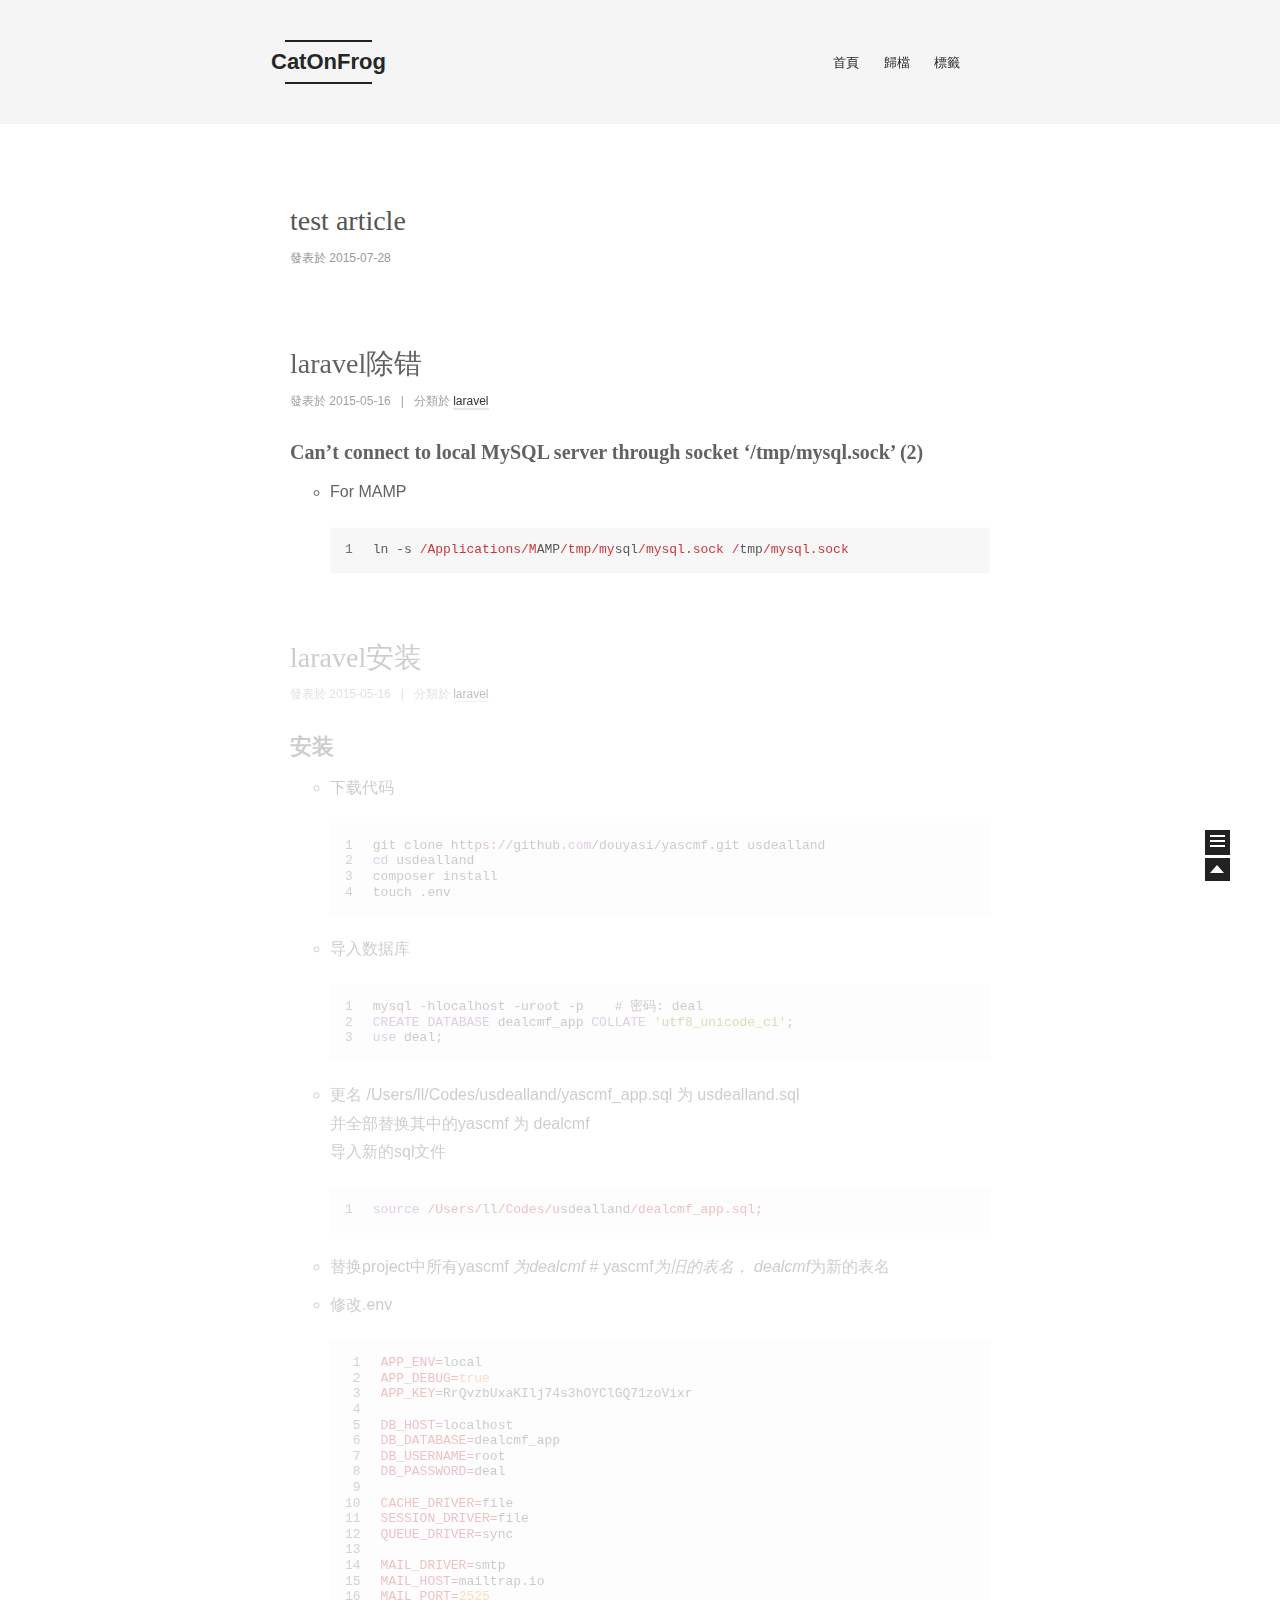
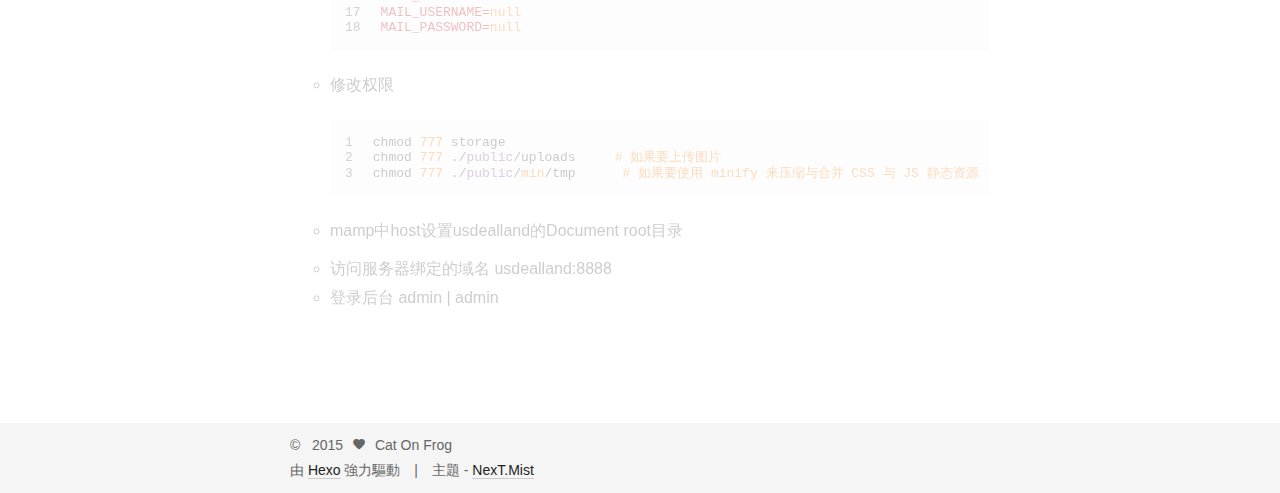
==== index.html @ 65cb1ef8 "Site updated: 2015-07-28 09:44:07" ====
<!doctype html>
<html class="theme-next use-motion theme-next-mist">
<head>
    

<meta charset="UTF-8"/>
<meta http-equiv="X-UA-Compatible" content="IE=edge,chrome=1" />
<meta name="viewport" content="width=device-width, initial-scale=1, maximum-scale=1"/>


<meta http-equiv="Cache-Control" content="no-transform" />
<meta http-equiv="Cache-Control" content="no-siteapp" />






  <link rel="stylesheet" type="text/css" href="/vendors/fancybox/source/jquery.fancybox.css?v=2.1.5"/>




<link rel="stylesheet" type="text/css" href="/css/main.css?v=0.4.4"/>




  <meta name="keywords" content="Hexo,next" />



  <link rel="alternate" href="/atom.xml" title="CatOnFrog" type="application/atom+xml" />



  <link rel="shorticon icon" type="image/x-icon" href="/favicon.ico?v=0.4.4" />


<meta name="description">
<meta property="og:type" content="website">
<meta property="og:title" content="CatOnFrog">
<meta property="og:url" content="http://yoursite.com/index.html">
<meta property="og:site_name" content="CatOnFrog">
<meta property="og:description">
<meta name="twitter:card" content="summary">
<meta name="twitter:title" content="CatOnFrog">
<meta name="twitter:description">


<script type="text/javascript" id="hexo.configuration">
  var CONFIG = {
    scheme: 'Mist',
    sidebar: 'post'
  };
</script>

    <title> CatOnFrog </title>
</head>
<body itemscope itemtype="http://schema.org/WebPage" lang="zh_hans">
<!--[if lte IE 8]>
  <div style=' clear: both; height: 59px; padding:0 0 0 15px; position: relative;margin:0 auto;'>
    <a href="http://windows.microsoft.com/en-US/internet-explorer/products/ie/home?ocid=ie6_countdown_bannercode">
      <img src="http://7u2nvr.com1.z0.glb.clouddn.com/picouterie.jpg" border="0" height="42" width="820"
           alt="You are using an outdated browser. For a faster, safer browsing experience, upgrade for free today or use other browser ,like chrome firefox safari."
           style='margin-left:auto;margin-right:auto;display: block;'/>
    </a>
  </div>
<![endif]-->




<div class="container one-column 
   page-home 
">
    <div class="headband"></div>
    <header id="header" class="header" itemscope itemtype="http://schema.org/WPHeader">
        <div class="header-inner"><h1 class="site-meta">
  <span class="logo-line-before"><i></i></span>
  <a href="/" class="brand" rel="start">
      <span class="logo">
        <i class="icon-logo"></i>
      </span>
      <span class="site-title">CatOnFrog</span>
  </a>
  <span class="logo-line-after"><i></i></span>
</h1>

<div class="site-nav-toggle">
  <button>
    <span class="btn-bar"></span>
    <span class="btn-bar"></span>
    <span class="btn-bar"></span>
  </button>
</div>

<nav class="site-nav">
  

  
    <ul id="menu" class="menu ">
      
        
        <li class="menu-item menu-item-home">
          <a href="/" rel="section">
            <i class="menu-item-icon icon-home"></i> <br />
            首頁
          </a>
        </li>
      
        
        <li class="menu-item menu-item-archives">
          <a href="/archives" rel="section">
            <i class="menu-item-icon icon-archives"></i> <br />
            歸檔
          </a>
        </li>
      
        
        <li class="menu-item menu-item-tags">
          <a href="/tags" rel="section">
            <i class="menu-item-icon icon-tags"></i> <br />
            標籤
          </a>
        </li>
      
    </ul>
  

  
</nav>


        </div>
    </header>

    <main id="main" class="main">
        <div class="main-inner">
            <div id="content" class="content">
                
  <section id="posts" class="posts-expand">
    
      

  <article class="post post-type-normal " itemscope itemtype="http://schema.org/Article">
    <header class="post-header">

      
      
        <h1 class="post-title" itemprop="name headline">
          
          
            
              <a class="post-title-link" href="/2015/07/28/test-article/" itemprop="url">
                test article
              </a>
            
          
        </h1>
      

      <div class="post-meta">
        <span class="post-time">
          發表於
          <time itemprop="dateCreated" datetime="2015-07-28T08:54:00-04:00" content="2015-07-28">
            2015-07-28
          </time>
        </span>

        

        
          
        
      </div>
    </header>

    <div class="post-body">

      
      

      
        
          <span itemprop="articleBody"></span>
        
      
    </div>

    <footer class="post-footer">
      

      

      
      
        <div class="post-eof"></div>
      
    </footer>
  </article>


    
      

  <article class="post post-type-normal " itemscope itemtype="http://schema.org/Article">
    <header class="post-header">

      
      
        <h1 class="post-title" itemprop="name headline">
          
          
            
              <a class="post-title-link" href="/2015/05/16/Projects/USDealLand/调试/" itemprop="url">
                laravel除错
              </a>
            
          
        </h1>
      

      <div class="post-meta">
        <span class="post-time">
          發表於
          <time itemprop="dateCreated" datetime="2015-05-16T01:26:17-04:00" content="2015-05-16">
            2015-05-16
          </time>
        </span>

        
          <span class="post-category" >
            &nbsp; | &nbsp; 分類於
            
              <span itemprop="about" itemscope itemtype="https://schema.org/Thing"><a href="/categories/laravel/" itemprop="url" rel="index"><span itemprop="name">laravel</span></a></span>

              
              

            
          </span>
        

        
          
        
      </div>
    </header>

    <div class="post-body">

      
      

      
        
          <span itemprop="articleBody"><h3 id="Can’t_connect_to_local_MySQL_server_through_socket_‘/tmp/mysql-sock’_(2)">Can’t connect to local MySQL server through socket ‘/tmp/mysql.sock’ (2)</h3><ul>
<li>For MAMP<figure class="highlight gradle"><table><tr><td class="gutter"><pre><span class="line">1</span><br></pre></td><td class="code"><pre><span class="line">ln -s <span class="regexp">/Applications/M</span>AMP<span class="regexp">/tmp/my</span>sql<span class="regexp">/mysql.sock /</span>tmp<span class="regexp">/mysql.sock</span></span><br></pre></td></tr></table></figure>
</li>
</ul>
</span>
        
      
    </div>

    <footer class="post-footer">
      

      

      
      
        <div class="post-eof"></div>
      
    </footer>
  </article>


    
      

  <article class="post post-type-normal " itemscope itemtype="http://schema.org/Article">
    <header class="post-header">

      
      
        <h1 class="post-title" itemprop="name headline">
          
          
            
              <a class="post-title-link" href="/2015/05/16/Projects/USDealLand/安装/" itemprop="url">
                laravel安装
              </a>
            
          
        </h1>
      

      <div class="post-meta">
        <span class="post-time">
          發表於
          <time itemprop="dateCreated" datetime="2015-05-16T01:19:09-04:00" content="2015-05-16">
            2015-05-16
          </time>
        </span>

        
          <span class="post-category" >
            &nbsp; | &nbsp; 分類於
            
              <span itemprop="about" itemscope itemtype="https://schema.org/Thing"><a href="/categories/laravel/" itemprop="url" rel="index"><span itemprop="name">laravel</span></a></span>

              
              

            
          </span>
        

        
          
        
      </div>
    </header>

    <div class="post-body">

      
      

      
        
          <span itemprop="articleBody"><h2 id="安装">安装</h2><ul>
<li><p>下载代码</p>
<figure class="highlight vim"><table><tr><td class="gutter"><pre><span class="line">1</span><br><span class="line">2</span><br><span class="line">3</span><br><span class="line">4</span><br></pre></td><td class="code"><pre><span class="line">git clone http<span class="variable">s:</span>//github.<span class="keyword">com</span>/douyasi/yascmf.git usdealland</span><br><span class="line"><span class="keyword">cd</span> usdealland</span><br><span class="line">composer install</span><br><span class="line">touch .env</span><br></pre></td></tr></table></figure>
</li>
<li><p>导入数据库</p>
<figure class="highlight sql"><table><tr><td class="gutter"><pre><span class="line">1</span><br><span class="line">2</span><br><span class="line">3</span><br></pre></td><td class="code"><pre><span class="line">mysql -hlocalhost -uroot -p    # 密码: deal</span><br><span class="line"><span class="operator"><span class="keyword">CREATE</span> <span class="keyword">DATABASE</span> dealcmf_app <span class="keyword">COLLATE</span> <span class="string">'utf8_unicode_ci'</span>;</span>  </span><br><span class="line"><span class="operator"><span class="keyword">use</span> deal;</span></span><br></pre></td></tr></table></figure>
</li>
<li><p>更名 /Users/ll/Codes/usdealland/yascmf_app.sql 为 usdealland.sql<br>并全部替换其中的yascmf 为 dealcmf<br>导入新的sql文件</p>
<figure class="highlight gradle"><table><tr><td class="gutter"><pre><span class="line">1</span><br></pre></td><td class="code"><pre><span class="line"><span class="keyword">source</span> <span class="regexp">/Users/</span>ll<span class="regexp">/Codes/u</span>sdealland<span class="regexp">/dealcmf_app.sql;</span></span><br></pre></td></tr></table></figure>
</li>
<li><p>替换project中所有yascmf<em> 为dealcmf</em>   # yascmf<em>为旧的表名， dealcmf</em>为新的表名</p>
</li>
<li><p>修改.env</p>
<figure class="highlight nix"><table><tr><td class="gutter"><pre><span class="line">1</span><br><span class="line">2</span><br><span class="line">3</span><br><span class="line">4</span><br><span class="line">5</span><br><span class="line">6</span><br><span class="line">7</span><br><span class="line">8</span><br><span class="line">9</span><br><span class="line">10</span><br><span class="line">11</span><br><span class="line">12</span><br><span class="line">13</span><br><span class="line">14</span><br><span class="line">15</span><br><span class="line">16</span><br><span class="line">17</span><br><span class="line">18</span><br></pre></td><td class="code"><pre><span class="line"><span class="variable">APP_ENV=</span>local</span><br><span class="line"><span class="variable">APP_DEBUG=</span><span class="constant">true</span></span><br><span class="line"><span class="variable">APP_KEY=</span>RrQvzbUxaKIlj74s3hOYClGQ71zoVixr</span><br><span class="line"></span><br><span class="line"><span class="variable">DB_HOST=</span>localhost</span><br><span class="line"><span class="variable">DB_DATABASE=</span>dealcmf_app</span><br><span class="line"><span class="variable">DB_USERNAME=</span>root</span><br><span class="line"><span class="variable">DB_PASSWORD=</span>deal</span><br><span class="line"></span><br><span class="line"><span class="variable">CACHE_DRIVER=</span>file</span><br><span class="line"><span class="variable">SESSION_DRIVER=</span>file</span><br><span class="line"><span class="variable">QUEUE_DRIVER=</span>sync</span><br><span class="line"></span><br><span class="line"><span class="variable">MAIL_DRIVER=</span>smtp</span><br><span class="line"><span class="variable">MAIL_HOST=</span>mailtrap.io</span><br><span class="line"><span class="variable">MAIL_PORT=</span><span class="number">2525</span></span><br><span class="line"><span class="variable">MAIL_USERNAME=</span><span class="constant">null</span></span><br><span class="line"><span class="variable">MAIL_PASSWORD=</span><span class="constant">null</span></span><br></pre></td></tr></table></figure>
</li>
<li><p>修改权限</p>
<figure class="highlight monkey"><table><tr><td class="gutter"><pre><span class="line">1</span><br><span class="line">2</span><br><span class="line">3</span><br></pre></td><td class="code"><pre><span class="line">chmod <span class="number">777</span> storage</span><br><span class="line">chmod <span class="number">777</span> ./<span class="keyword">public</span>/uploads<span class="preprocessor">     # 如果要上传图片</span></span><br><span class="line">chmod <span class="number">777</span> ./<span class="keyword">public</span>/<span class="built_in">min</span>/tmp<span class="preprocessor">      # 如果要使用 minify 来压缩与合并 CSS 与 JS 静态资源</span></span><br></pre></td></tr></table></figure>
</li>
<li><p>mamp中host设置usdealland的Document root目录</p>
</li>
<li>访问服务器绑定的域名   usdealland:8888</li>
<li>登录后台 admin | admin</li>
</ul>
</span>
        
      
    </div>

    <footer class="post-footer">
      

      

      
      
        <div class="post-eof"></div>
      
    </footer>
  </article>


    
  </section>

  

            </div>

            

            
        </div>

        
  
  <div class="sidebar-toggle">
    <div class="sidebar-toggle-line-wrap">
      <span class="sidebar-toggle-line sidebar-toggle-line-first"></span>
      <span class="sidebar-toggle-line sidebar-toggle-line-middle"></span>
      <span class="sidebar-toggle-line sidebar-toggle-line-last"></span>
    </div>
  </div>

  <aside id="sidebar" class="sidebar">
    <div class="sidebar-inner">

      

      <section class="site-overview">
        <div class="site-author motion-element" itemprop="author" itemscope itemtype="http://schema.org/Person">
          <img class="site-author-image" src="/images/default_avatar.jpg" alt="Cat On Frog" itemprop="image"/>
          <p class="site-author-name" itemprop="name">Cat On Frog</p>
        </div>
        <p class="site-description motion-element" itemprop="description"></p>
        <nav class="site-state motion-element">
          <div class="site-state-item site-state-posts">
            <a href="/archives">
              <span class="site-state-item-count">3</span>
              <span class="site-state-item-name">文章</span>
            </a>
          </div>

          <div class="site-state-item site-state-categories">
            
              <span class="site-state-item-count">1</span>
              <span class="site-state-item-name">分類</span>
              
          </div>

          <div class="site-state-item site-state-tags">
            <a href="/tags">
              <span class="site-state-item-count">1</span>
              <span class="site-state-item-name">標籤</span>
              </a>
          </div>

        </nav>

        
          <div class="feed-link motion-element">
            <a href="/atom.xml" rel="alternate">
              <i class="menu-item-icon icon-feed"></i>
              RSS
            </a>
          </div>
        

        <div class="links-of-author motion-element">
          
        </div>

        
        

        <div class="links-of-author motion-element">
          
        </div>

      </section>

      

    </div>
  </aside>


    </main>

    <footer id="footer" class="footer">
        <div class="footer-inner">
            <div class="copyright" >
  
  &copy; &nbsp; 
  <span itemprop="copyrightYear">2015</span>
  <span class="with-love">
    <i class="icon-heart"></i>
  </span>
  <span class="author" itemprop="copyrightHolder">Cat On Frog</span>
</div>

<div class="powered-by">
  由 <a class="theme-link" href="http://hexo.io">Hexo</a> 強力驅動
</div>

<div class="theme-info">
  主題 -
  <a class="theme-link" href="https://github.com/iissnan/hexo-theme-next">
    NexT.Mist
  </a>
</div>



        </div>
    </footer>

    <div class="back-to-top"></div>
</div>

<script type="text/javascript" src="/vendors/jquery/index.js?v=2.1.3"></script>

  
  
  
  
  

  



  
  <script type="text/javascript" src="/vendors/fancybox/source/jquery.fancybox.pack.js"></script>
  <script type="text/javascript" src="/js/fancy-box.js?v=0.4.4"></script>


  <script type="text/javascript" src="/js/helpers.js?v=0.4.4"></script>
  

  <script type="text/javascript" src="/vendors/velocity/velocity.min.js"></script>
  <script type="text/javascript" src="/vendors/velocity/velocity.ui.min.js"></script>

  <script type="text/javascript" src="/js/motion_global.js?v=0.4.4" id="motion.global"></script>



  <script type="text/javascript" src="/js/search-toggle.js"></script>



<script type="text/javascript">
    $(document).ready(function () {
        if (CONFIG.sidebar === 'always') {
            displaySidebar();
        }
    });
</script>




  
  

  







<!-- lazyload -->
<script type="text/javascript" src="/js/lazyload.js"></script>
<script type="text/javascript">
    jQuery(function () {
        jQuery("#posts img").lazyload({
            placeholder: "/images/loading.gif",
            effect: "fadeIn"
        });
    });
</script>
</body>
</html>
---- css/main.css ----
/* normalize.css v3.0.2 | MIT License | git.io/normalize */
html {
  font-family: sans-serif; /* 1 */
  -ms-text-size-adjust: 100%; /* 2 */
  -webkit-text-size-adjust: 100%; /* 2 */
}
body {
  margin: 0;
}
article,
aside,
details,
figcaption,
figure,
footer,
header,
hgroup,
main,
menu,
nav,
section,
summary {
  display: block;
}
audio,
canvas,
progress,
video {
  display: inline-block; /* 1 */
  vertical-align: baseline; /* 2 */
}
audio:not([controls]) {
  display: none;
  height: 0;
}
[hidden],
template {
  display: none;
}
a {
  background-color: transparent;
}
a:active,
a:hover {
  outline: 0;
}
abbr[title] {
  border-bottom: 1px dotted;
}
b,
strong {
  font-weight: bold;
}
dfn {
  font-style: italic;
}
h1 {
  font-size: 2em;
  margin: 0.67em 0;
}
mark {
  background: #ff0;
  color: #000;
}
small {
  font-size: 80%;
}
sub,
sup {
  font-size: 75%;
  line-height: 0;
  position: relative;
  vertical-align: baseline;
}
sup {
  top: -0.5em;
}
sub {
  bottom: -0.25em;
}
img {
  border: 0;
}
svg:not(:root) {
  overflow: hidden;
}
figure {
  margin: 1em 40px;
}
hr {
  -moz-box-sizing: content-box;
  box-sizing: content-box;
  height: 0;
}
pre {
  overflow: auto;
}
code,
kbd,
pre,
samp {
  font-family: monospace, monospace;
  font-size: 1em;
}
button,
input,
optgroup,
select,
textarea {
  color: inherit; /* 1 */
  font: inherit; /* 2 */
  margin: 0; /* 3 */
}
button {
  overflow: visible;
}
button,
select {
  text-transform: none;
}
button,
html input[type="button"],
input[type="reset"],
input[type="submit"] {
  -webkit-appearance: button; /* 2 */
  cursor: pointer; /* 3 */
}
button[disabled],
html input[disabled] {
  cursor: default;
}
button::-moz-focus-inner,
input::-moz-focus-inner {
  border: 0;
  padding: 0;
}
input {
  line-height: normal;
}
input[type="checkbox"],
input[type="radio"] {
  box-sizing: border-box; /* 1 */
  padding: 0; /* 2 */
}
input[type="number"]::-webkit-inner-spin-button,
input[type="number"]::-webkit-outer-spin-button {
  height: auto;
}
input[type="search"] {
  -webkit-appearance: textfield; /* 1 */
  -moz-box-sizing: content-box;
  -webkit-box-sizing: content-box; /* 2 */
  box-sizing: content-box;
}
input[type="search"]::-webkit-search-cancel-button,
input[type="search"]::-webkit-search-decoration {
  -webkit-appearance: none;
}
fieldset {
  border: 1px solid #c0c0c0;
  margin: 0 2px;
  padding: 0.35em 0.625em 0.75em;
}
legend {
  border: 0; /* 1 */
  padding: 0; /* 2 */
}
textarea {
  overflow: auto;
}
optgroup {
  font-weight: bold;
}
table {
  border-collapse: collapse;
  border-spacing: 0;
}
td,
th {
  padding: 0;
}
::selection {
  background: #262a30;
  color: #fff;
}
body {
  position: relative;
  font-family: Lato, "Microsoft Jhenghei", "Hiragino Sans GB", "Microsoft YaHei", sans-serif;
  font-size: 16px;
  line-height: 1.8;
  color: #555;
  background: #fff;
}
@media (min-width: 768px) and (max-width: 991px) {
  body {
    padding-right: 0 !important;
  }
}
@media (max-width: 767px) {
  body {
    padding-right: 0 !important;
  }
}
h1,
h2,
h3,
h4,
h5,
h6 {
  margin: 0;
  padding: 0;
  font-weight: bold;
  line-height: 1;
  font-family: Cambria, Georgia, "Microsoft Jhenghei", "Hiragino Sans GB", "Microsoft YaHei", "Times New Roman", serif;
}
h1 {
  font-size: 24px;
}
@media (max-width: 767px) {
  h1 {
    font-size: 20px;
  }
}
h2 {
  font-size: 22px;
}
@media (max-width: 767px) {
  h2 {
    font-size: 18px;
  }
}
h3 {
  font-size: 20px;
}
@media (max-width: 767px) {
  h3 {
    font-size: 16px;
  }
}
h4 {
  font-size: 18px;
}
@media (max-width: 767px) {
  h4 {
    font-size: 14px;
  }
}
h5 {
  font-size: 16px;
}
@media (max-width: 767px) {
  h5 {
    font-size: 12px;
  }
}
h6 {
  font-size: 14px;
}
@media (max-width: 767px) {
  h6 {
    font-size: 10px;
  }
}
p {
  margin: 20px 0;
}
a {
  color: #222;
  text-decoration: none;
  border-bottom: 1px solid #999;
}
a:hover {
  border-bottom-color: #222;
}
ul {
  list-style: none;
}
blockquote {
  margin: 0;
  padding: 0;
}
img {
  display: block;
  margin: auto 0;
  max-width: 100%;
  height: auto;
}
h2,
h3,
h4,
h5,
h6 {
  margin: 60px 0 15px;
}
ul {
  list-style: square;
}
a {
  word-wrap: break-word;
}
hr {
  margin: 40px 0;
  height: 3px;
  border: none;
  background-color: #ddd;
  background-image: repeating-linear-gradient(-45deg, #fff, #fff 4px, transparent 4px, transparent 8px);
}
blockquote {
  padding: 0 15px;
  color: #666;
  border-left: 4px solid #ddd;
}
blockquote cite::before {
  content: "-";
  padding: 0 5px;
}
dt {
  font-weight: 700;
}
dd {
  margin: 0;
  padding: 0;
}
.pullquote {
  width: 45%;
}
.pullquote.left {
  float: left;
  margin-left: 5px;
  margin-right: 10px;
}
.pullquote.right {
  float: right;
  margin-left: 10px;
  margin-right: 5px;
}
.highlight table,
.gist table {
  width: auto;
}
.highlight table td,
.gist table td {
  border: none;
}
.highlight a,
.gist a {
  color: #222 !important;
  text-decoration: none !important;
}
.video-container {
  position: relative;
  padding-top: 60%;
  height: 0;
  overflow: hidden;
}
.video-container iframe,
.video-container object,
.video-container embed {
  position: absolute;
  top: 0;
  left: 0;
  width: 100%;
  height: 100%;
}
table {
  width: 100%;
  border-collapse: collapse;
  border-spacing: 0;
}
caption,
th,
td {
  text-align: left;
  vertical-align: middle;
  font-weight: normal;
}
th {
  font-weight: 700;
  border-bottom: 3px solid #ddd;
  padding-bottom: 10px;
}
td {
  border-bottom: 1px solid #ddd;
  padding: 10px 0;
}
.text-left {
  text-align: left;
}
.text-center {
  text-align: center;
}
.text-right {
  text-align: right;
}
.text-justify {
  text-align: justify;
}
.text-nowrap {
  white-space: nowrap;
}
.text-lowercase {
  text-transform: lowercase;
}
.text-uppercase {
  text-transform: uppercase;
}
.text-capitalize {
  text-transform: capitalize;
}
.center-block {
  display: block;
  margin-left: auto;
  margin-right: auto;
}
.clearfix:before,
.clearfix:after {
  content: " ";
  display: table;
}
.clearfix:after {
  clear: both;
}
.full-image.full-image.full-image {
  border: none;
}
@media (min-width: 992px) {
  .full-image.full-image.full-image {
    max-width: none;
    width: 126%;
    margin: 0 -13%;
  }
}
.blockquote-center,
.page-home .post-type-quote blockquote,
.page-post-detail .post-type-quote blockquote {
  position: relative;
  margin: 40px 0;
  padding: 0;
  border-left: none;
  text-align: center;
}
.blockquote-center::before,
.page-home .post-type-quote blockquote::before,
.page-post-detail .post-type-quote blockquote::before,
.blockquote-center::after,
.page-home .post-type-quote blockquote::after,
.page-post-detail .post-type-quote blockquote::after {
  position: absolute;
  content: ' ';
  display: block;
  width: 100%;
  height: 24px;
  opacity: 0.2;
  background: url("[data-uri]") no-repeat;
  background-position: 0 -7px;
  background-size: 24px 24px;
}
.blockquote-center::before,
.page-home .post-type-quote blockquote::before,
.page-post-detail .post-type-quote blockquote::before {
  top: -20px;
  border-top: 1px solid #ccc;
}
.blockquote-center::after,
.page-home .post-type-quote blockquote::after,
.page-post-detail .post-type-quote blockquote::after {
  bottom: -20px;
  border-bottom: 1px solid #ccc;
  background-position: 100% 7px;
}
.blockquote-center p,
.page-home .post-type-quote blockquote p,
.page-post-detail .post-type-quote blockquote p,
.blockquote-center div,
.page-home .post-type-quote blockquote div,
.page-post-detail .post-type-quote blockquote div {
  text-align: center;
}
.use-motion .motion-element {
  opacity: 0;
}
@font-face {
  font-family: 'default';
  src: url("../fonts/icon-default/icomoon.eot?-9394c0");
  src: url("../fonts/icon-default/icomoon.eot?#iefix-9394c0") format('embedded-opentype'), url("../fonts/icon-default/icomoon.woff?-9394c0") format('woff'), url("../fonts/icon-default/icomoon.ttf?-9394c0") format('truetype'), url("../fonts/icon-default/icomoon.svg?-9394c0#default") format('svg');
  font-weight: normal;
  font-style: normal;
}
[class^="icon-"],
[class*=" icon-"] {
  font-family: 'default';
  speak: none;
  font-style: normal;
  font-weight: normal;
  font-variant: normal;
  text-transform: none;
  line-height: 1;
/* Better Font Rendering =========== */
  -webkit-font-smoothing: antialiased;
  -moz-osx-font-smoothing: grayscale;
}
.icon-logo {
  font-size: 24px;
  color: #fff;
}
.icon-home,
.icon-categories,
.icon-archives,
.icon-tags,
.icon-about,
.icon-feed {
  font-size: 24px;
  color: #000;
}
.icon-external-link {
  font-size: 14px;
}
.icon-heart {
  font-size: 14px;
}
.icon-logo:before {
  content: "\e61c";
}
.icon-home:before {
  content: "\e605";
}
.icon-categories:before {
  content: "\e625";
}
.icon-archives:before {
  content: "\e60b";
}
.icon-tags:before {
  content: "\e610";
}
.icon-about:before {
  content: "\e612";
}
.icon-feed:before {
  content: "\e62b";
}
.icon-external-link:before {
  content: "\e607";
}
.icon-heart:before {
  content: "\e601";
}
.icon-account-circle:before {
  content: "\e600";
}
.icon-favorite-outline:before {
  content: "\e602";
}
.icon-get-app:before {
  content: "\e603";
}
.icon-grade:before {
  content: "\e604";
}
.icon-invert-colors:before {
  content: "\e606";
}
.icon-room:before {
  content: "\e608";
}
.icon-schedule:before {
  content: "\e609";
}
.icon-search:before {
  content: "\e60a";
}
.icon-location-on:before {
  content: "\e60c";
}
.icon-brightness-high:before {
  content: "\e60d";
}
.icon-brightness-low:before {
  content: "\e60e";
}
.icon-brightness-medium:before {
  content: "\e60f";
}
.icon-format-quote:before {
  content: "\e611";
}
.icon-keyboard-arrow-down:before {
  content: "\e613";
}
.icon-keyboard-arrow-left:before {
  content: "\e614";
}
.icon-keyboard-arrow-right:before {
  content: "\e615";
}
.icon-keyboard-arrow-up:before {
  content: "\e616";
}
.icon-keyboard-capslock:before {
  content: "\e617";
}
.icon-audiotrack:before {
  content: "\e618";
}
.icon-brightness-1:before {
  content: "\e619";
}
.icon-brightness-2:before {
  content: "\e61a";
}
.icon-brightness-3:before {
  content: "\e61b";
}
.icon-brightness-4:before {
  content: "\e61c";
}
.icon-brightness-5:before {
  content: "\e61d";
}
.icon-brightness-6:before {
  content: "\e61e";
}
.icon-brightness-7:before {
  content: "\e61f";
}
.icon-filter-vintage:before {
  content: "\e620";
}
.icon-hdr-strong:before {
  content: "\e621";
}
.icon-nature-people:before {
  content: "\e622";
}
.icon-timelapse:before {
  content: "\e623";
}
.icon-timer-auto:before {
  content: "\e624";
}
.icon-layers:before {
  content: "\e625";
}
.icon-pin-drop:before {
  content: "\e626";
}
.icon-arrow-drop-down:before {
  content: "\e627";
}
.icon-arrow-drop-up:before {
  content: "\e628";
}
.icon-check:before {
  content: "\e629";
}
.icon-close:before {
  content: "\e62a";
}
.icon-whatshot:before {
  content: "\e62b";
}
.icon-radio-button-on:before {
  content: "\e62c";
}
.icon-star:before {
  content: "\e62d";
}
.post pre,
.post .highlight {
  background: #f7f7f7;
  margin: 20px 0;
  padding: 15px;
  overflow: auto;
  font-size: 13px;
  color: #4d4d4c;
  line-height: 1.2;
}
.post .highlight .gutter pre,
.post .gist .gist-file .gist-data .line-numbers {
  color: #666;
}
.post pre,
.post code {
  font-family: "PT Mono", Consolas, Monaco, Menlo, monospace;
}
.post code {
  background: #eee;
  text-shadow: 0 1px #fff;
  padding: 0 0.3em;
}
.post pre code {
  background: none;
  text-shadow: none;
  padding: 0;
}
.post .highlight pre {
  border: none;
  margin: 0;
  padding: 0;
}
.post .highlight table {
  margin: 0;
  width: auto;
}
.post .highlight td {
  border: none;
  padding: 0;
}
.post .highlight figcaption {
  font-size: 0.85em;
  color: #8e908c;
  line-height: 1em;
  margin-bottom: 1em;
}
.post .highlight figcaption:before,
.post .highlight figcaption:after {
  content: " ";
  display: table;
}
.post .highlight figcaption:after {
  clear: both;
}
.post .highlight figcaption a {
  float: right;
}
.post .highlight .gutter pre {
  text-align: right;
  padding-right: 20px;
}
.post .highlight .line {
  height: 20px;
}
.post .gist {
  margin: 20px 0;
  border-style: solid;
  border-color: #ccc;
  border-width: 1px 0;
  background: #f7f7f7;
  padding: 15px 40px 15px 15px;
}
.post .gist .gist-file {
  border: none;
  font-family: "PT Mono", Consolas, Monaco, Menlo, monospace;
  margin: 0;
}
.post .gist .gist-file .gist-data {
  background: none;
  border: none;
}
.post .gist .gist-file .gist-data .line-numbers {
  background: none;
  border: none;
  padding: 0 20px 0 0;
}
.post .gist .gist-file .gist-data .line-data {
  padding: 0 !important;
}
.post .gist .gist-file .highlight {
  margin: 0;
  padding: 0;
  border: none;
}
.post .gist .gist-file .gist-meta {
  background: #f7f7f7;
  color: #8e908c;
  font: 13px Lato, "Microsoft Jhenghei", "Hiragino Sans GB", "Microsoft YaHei", sans-serif;
  text-shadow: 0 0;
  padding: 0;
  margin-top: 1em;
  margin-left: 40px;
}
.post .gist .gist-file .gist-meta a {
  color: color-link;
  font-weight: normal;
}
.post .gist .gist-file .gist-meta a:hover {
  text-decoration: underline;
}
pre .comment {
  color: #8e908c;
}
pre .variable,
pre .attribute,
pre .tag,
pre .regexp,
pre .ruby .constant,
pre .xml .tag .title,
pre .xml .pi,
pre .xml .doctype,
pre .html .doctype,
pre .css .id,
pre .css .class,
pre .css .pseudo {
  color: #c82829;
}
pre .number,
pre .preprocessor,
pre .built_in,
pre .literal,
pre .params,
pre .constant {
  color: #f5871f;
}
pre .ruby .class .title,
pre .css .rules .attribute {
  color: #718c00;
}
pre .string,
pre .value,
pre .inheritance,
pre .header,
pre .ruby .symbol,
pre .xml .cdata {
  color: #718c00;
}
pre .title,
pre .css .hexcolor {
  color: #3e999f;
}
pre .function,
pre .python .decorator,
pre .python .title,
pre .ruby .function .title,
pre .ruby .title .keyword,
pre .perl .sub,
pre .javascript .title,
pre .coffeescript .title {
  color: #4271ae;
}
pre .keyword,
pre .javascript .function {
  color: #8959a8;
}
html,
body {
  height: 100%;
}
.container {
  position: relative;
  min-height: 100%;
}
.header-inner {
  margin: 0 auto;
  padding: 100px 0 70px;
  width: 960px;
}
.one-column .header-inner {
  width: 700px;
}
.main {
  padding-bottom: 150px;
}
.main-inner {
  margin: 0 auto;
  width: 960px;
}
.one-column .main-inner {
  width: 700px;
}
.main-inner .content {
  width: 700px;
}
.footer {
  position: absolute;
  left: 0;
  bottom: 0;
  width: 100%;
  min-height: 50px;
}
.footer-inner {
  margin: 20px auto;
  width: 960px;
}
.one-column .footer-inner {
  width: 700px;
}
.headband {
  height: 3px;
  background: #222;
}
.header {
  background: #fff;
}
.header-inner {
  position: relative;
}
.site-meta {
  margin: 0;
  text-align: left;
}
@media (max-width: 767px) {
  .site-meta {
    text-align: center;
  }
}
.brand {
  position: relative;
  display: inline-block;
  padding: 0 25px;
  color: #fff;
  background: #222;
  border-bottom: none;
  font-family: Lato, "Microsoft Jhenghei", "Hiragino Sans GB", "Microsoft YaHei", sans-serif;
}
.logo {
  display: inline-block;
  margin-right: 5px;
  line-height: 36px;
  vertical-align: top;
}
.site-title {
  display: inline-block;
  vertical-align: top;
  line-height: 36px;
  font-size: 20px;
  font-weight: normal;
}
.use-motion .brand {
  opacity: 0;
}
.use-motion .logo,
.use-motion .site-title {
  opacity: 0;
  position: relative;
  top: -10px;
}
.site-nav-toggle {
  display: none;
  position: absolute;
  top: 10px;
  left: 10px;
}
@media (max-width: 767px) {
  .site-nav-toggle {
    display: block;
  }
}
.site-nav-toggle button {
  margin-top: 2px;
  padding: 9px 10px;
  background: transparent;
  border: none;
}
@media (max-width: 767px) {
  .site-nav {
    display: none;
    margin: 0 -10px;
    padding: 0 10px;
    clear: both;
    border-top: 1px solid #ddd;
  }
}
@media (min-width: 768px) and (max-width: 991px) {
  .site-nav {
    display: block !important;
  }
}
@media (min-width: 992px) {
  .site-nav {
    display: block !important;
  }
}
.menu {
  margin-top: 20px;
  padding-left: 0;
  text-align: center;
}
.menu .menu-item {
  display: inline-block;
  margin-left: 20px;
}
@media screen and (max-width: 767px) {
  .menu .menu-item {
    margin-top: 10px;
  }
}
.menu .menu-item:first-child {
  margin-left: 0;
}
.menu .menu-item a {
  display: block;
  font-size: 13px;
  text-transform: capitalize;
  line-height: 1.5;
  border-bottom: 1px solid transparent;
  transition-property: border-color;
  transition-duration: 0.2s;
  transition-timing-function: ease-in-out;
  transition-delay: 0s;
}
.menu .menu-item a:hover {
  border-bottom-color: #222;
}
.translation {
  margin-top: -20px;
  font-size: 14px;
  color: #999;
}
.post:last-child .post-eof.post-eof.post-eof {
  display: none;
}
.sidebar-toggle {
  position: fixed;
  right: 50px;
  bottom: 45px;
  width: 15px;
  height: 15px;
  padding: 5px;
  background: #222;
  line-height: 0;
  z-index: 1050;
  cursor: pointer;
  -webkit-transform: translateZ(0);
}
@media (min-width: 768px) and (max-width: 991px) {
  .sidebar-toggle {
    display: none;
  }
}
@media (max-width: 767px) {
  .sidebar-toggle {
    display: none;
  }
}
.sidebar-toggle-line {
  position: relative;
  display: inline-block;
  vertical-align: top;
  height: 2px;
  width: 100%;
  background: #fff;
  margin-top: 3px;
}
.sidebar-toggle-line:first-child {
  margin-top: 0;
}
.sidebar {
  width: 0;
  position: fixed;
  right: 0;
  top: 0;
  bottom: 0;
  z-index: 1040;
  box-shadow: inset 0 2px 6px #000;
  background: #222;
  -webkit-transform: translateZ(0);
}
.sidebar a {
  color: #999;
  border-bottom-color: #555;
}
.sidebar a:hover {
  color: #eee;
}
@media (min-width: 768px) and (max-width: 991px) {
  .sidebar {
    display: none !important;
  }
}
@media (max-width: 767px) {
  .sidebar {
    display: none !important;
  }
}
.sidebar-inner {
  position: relative;
  padding: 20px 10px;
  color: #999;
  text-align: center;
}
.site-author-image {
  display: block;
  margin: 0 auto;
  max-width: 96px;
  height: auto;
  border: 2px solid #333;
  padding: 2px;
}
.site-author-name {
  margin: 5px 0 0;
  color: #f5f5f5;
}
.site-description {
  margin-top: 5px;
  font-size: 14px;
  color: #555;
}
.site-state {
  overflow: hidden;
  line-height: 1.4;
}
.site-state-item {
  display: inline-block;
  padding: 0 15px;
  border-left: 1px solid #333;
}
.site-state-item:first-child {
  border-left: none;
}
.site-state-item a {
  border-bottom: none;
}
.site-state-item-count {
  display: block;
  text-align: center;
  font-size: 18px;
}
.site-state-item-name {
  font-size: 13px;
}
.feed-link {
  margin-top: 20px;
}
.feed-link a {
  display: inline-block;
  padding: 0 15px;
  color: #fc6423;
  border: 1px solid #fc6423;
  border-radius: 4px;
}
.feed-link a i {
  color: #fc6423;
  font-size: 14px;
}
.feed-link a:hover {
  color: #fff;
  background: #fc6423;
}
.feed-link a:hover i {
  color: #fff;
}
.links-of-author {
  margin-top: 20px;
}
.links-of-author a {
  display: inline-block;
  vertical-align: middle;
  margin-right: 10px;
  margin-bottom: 10px;
  border-bottom-color: #555;
  font-size: 13px;
}
.links-of-author a:before {
  display: inline-block;
  vertical-align: middle;
  margin-right: 3px;
  content: " ";
  width: 4px;
  height: 4px;
  border-radius: 50%;
  background: #fb49a8;
}
.sidebar-nav {
  margin: 0;
  padding-left: 0;
}
.sidebar-nav li {
  display: inline-block;
  cursor: pointer;
  border-bottom: 1px solid transparent;
  font-size: 15px;
}
.sidebar-nav li:hover {
  color: #f5f5f5;
}
.page-post-detail .sidebar-nav-toc {
  padding: 0 5px;
}
.page-post-detail .sidebar-nav-overview {
  margin-left: 10px;
}
.sidebar-nav .sidebar-nav-active {
  color: #87daff;
  border-bottom-color: #87daff;
}
.sidebar-nav .sidebar-nav-active:hover {
  color: #87daff;
}
.post-toc {
  overflow: hidden;
  position: relative;
}
.post-toc-empty {
  font-size: 14px;
  color: #666;
}
.post-toc ol {
  overflow: auto;
  margin: 0;
  padding: 0 10px 10px;
  text-align: left;
  list-style: none;
  font-size: 14px;
}
.post-toc ol a {
  color: #999;
}
.post-toc ol a:hover {
  color: #ccc;
}
.post-toc .nav .nav-child {
  display: none;
}
.post-toc .nav .active .nav-child {
  display: block;
}
.post-toc .nav .active > a {
  color: #ccc;
}
.post-toc .nav .active-current > a {
  color: #87daff;
}
.post-toc .nav .active-current > a:hover {
  color: #87daff;
}
.post-toc-indicator {
  height: 20px;
  opacity: 0.4;
  background: no-repeat 10px 50%;
  background-size: 10px 12px;
}
.post-toc-indicator-top {
  opacity: 0;
  margin-top: 10px;
  background-image: url("[data-uri]");
}
.post-toc-indicator-bottom {
  position: absolute;
  width: 100%;
  background-image: url("[data-uri]");
}
.footer {
  font-size: 14px;
  color: #999;
}
.footer img {
  border: none;
}
.footer-inner {
  text-align: center;
}
.with-love {
  display: inline-block;
  margin: 0 5px;
}
.powered-by,
.theme-info {
  display: inline-block;
}
.powered-by {
  margin-right: 10px;
}
.powered-by::after {
  content: "|";
  padding-left: 10px;
}
.cc-license {
  margin-top: 10px;
  text-align: center;
}
.cc-license .cc-opacity {
  opacity: 0.7;
  border-bottom: none;
}
.cc-license .cc-opacity:hover {
  opacity: 0.9;
}
.cc-license img {
  display: inline-block;
}
@media (max-width: 767px) {
  body {
    font-size: 14px;
  }
  .header-inner,
  .one-column .header-inner,
  .main-inner,
  .one-column .main-inner,
  .main-inner .content,
  .footer-inner,
  .one-column .footer-inner {
    width: auto;
  }
  .main-inner {
    margin: 20px auto 0;
  }
  .footer-inner {
    padding: 0 10px;
  }
}
.btn {
  display: inline-block;
  padding: 0 20px;
  font-size: 15px;
  color: #fff;
  background: #222;
  border: 2px solid #222;
  text-decoration: none;
  transition-property: background-color;
  transition-duration: 0.2s;
  transition-timing-function: ease-in-out;
  transition-delay: 0s;
}
.btn:hover {
  border-color: #222;
  color: #222;
  background: #fff;
}
.btn-bar {
  display: block;
  width: 22px;
  height: 2px;
  background: #555;
  border-radius: 1px;
}
.btn-bar+.btn-bar {
  margin-top: 4px;
}
.posts-expand {
  padding-top: 40px;
}
@media (max-width: 767px) {
  .posts-expand {
    margin: 0 20px;
  }
  .post-body pre,
  .post-body .highlight {
    margin: 0 -20px;
    padding: 10px 20px;
  }
  .post-body pre .gutter pre,
  .post-body .highlight .gutter pre {
    padding-right: 10px;
  }
}
.posts-expand .post-title {
  font-size: 26px;
  text-align: center;
}
@media (max-width: 767px) {
  .posts-expand .post-title {
    font-size: 22px;
  }
}
.posts-expand .post-title-link {
  display: inline-block;
  position: relative;
  color: #555;
  border-bottom: none;
  line-height: 1.2;
  vertical-align: top;
}
.posts-expand .post-title-link::before {
  content: "";
  position: absolute;
  width: 100%;
  height: 2px;
  bottom: 0;
  left: 0;
  background-color: #000;
  visibility: hidden;
  transform: scaleX(0);
  transition-duration: 0.2s;
  transition-timing-function: ease-in-out;
  transition-delay: 0s;
}
.posts-expand .post-title-link:hover::before {
  visibility: visible;
  transform: scaleX(1);
}
.posts-expand .post-meta {
  margin: 3px 0 60px 0;
  color: #999;
  font-size: 12px;
  text-align: center;
}
.posts-expand .post-meta .post-category-list {
  display: inline-block;
  margin: 0;
  padding: 3px;
}
.posts-expand .post-meta .post-category-list-link {
  color: #999;
}
.posts-expand .post-body {
  text-align: justify;
}
.posts-expand .post-body h2,
.posts-expand .post-body h3,
.posts-expand .post-body h4,
.posts-expand .post-body h5,
.posts-expand .post-body h6 {
  padding-top: 10px;
}
.posts-expand .post-body img {
  box-sizing: border-box;
  margin: auto;
  padding: 3px;
  border: 1px solid #ddd;
}
.posts-expand .post-tags {
  margin-top: 40px;
  text-align: center;
}
.posts-expand .post-tags a {
  display: inline-block;
  margin-right: 10px;
  font-size: 13px;
}
.post-nav {
  overflow: hidden;
  margin-top: 60px;
  padding: 10px;
  white-space: nowrap;
  border-top: 1px solid #eee;
}
.post-nav-item {
  display: inline-block;
  width: 50%;
  white-space: normal;
}
.post-nav-item a {
  position: relative;
  display: inline-block;
  line-height: 25px;
  font-size: 14px;
  color: #555;
  border-bottom: none;
}
.post-nav-item a:hover {
  color: #222;
  font-weight: bold;
  border-bottom: none;
}
.post-nav-item a:active {
  top: 2px;
}
.post-nav-item a:before,
.post-nav-item a:after {
  display: inline-block;
  width: 16px;
  height: 25px;
  vertical-align: top;
  opacity: 0.4;
  background-size: 16px;
}
.post-nav-prev a:before {
  content: ' ';
  background: url("[data-uri]") no-repeat 0 50%;
  background-size: 8px;
}
.post-nav-prev a:hover:before {
  opacity: 1;
}
.post-nav-next {
  text-align: right;
}
.post-nav-next a:after {
  content: ' ';
  background: url("[data-uri]") no-repeat 100% 50%;
  background-size: 8px;
}
.post-nav-next a:hover:after {
  opacity: 1;
}
.posts-expand .post-eof {
  display: block;
  margin: 160px auto 120px;
  width: 8%;
  height: 1px;
  background: #ccc;
  text-align: center;
}
.post-more-link {
  margin-top: 50px;
}
@media (max-width: 767px) {
  .posts-collapse {
    margin: 0 20px;
  }
  .posts-collapse .post-title,
  .posts-collapse .post-meta {
    display: block;
    width: auto;
    text-align: left;
  }
}
.posts-collapse {
  margin-left: 0;
}
@media (max-width: 767px) {
  .posts-collapse {
    margin: 0 20px;
  }
}
.posts-collapse .collection-title {
  position: relative;
  margin: 60px 0;
}
.posts-collapse .collection-title h2 {
  margin-left: 20px;
}
.posts-collapse .collection-title small {
  color: #bbb;
}
.posts-collapse .collection-title::before {
  content: " ";
  position: absolute;
  left: 0;
  top: 50%;
  margin-left: -4px;
  margin-top: -4px;
  width: 8px;
  height: 8px;
  background: #bbb;
  border-radius: 50%;
}
.posts-collapse .post {
  margin: 30px 0;
}
.posts-collapse .post-header {
  position: relative;
  transition-duration: 0.2s;
  transition-timing-function: ease-in-out;
  transition-delay: 0s;
  transition-property: border;
  border-bottom: 1px dashed #ccc;
}
.posts-collapse .post-header::before {
  content: " ";
  position: absolute;
  left: 0;
  top: 12px;
  width: 6px;
  height: 6px;
  margin-left: -4px;
  background: #bbb;
  border-radius: 50%;
  border: 1px solid #fff;
  transition-duration: 0.2s;
  transition-timing-function: ease-in-out;
  transition-delay: 0s;
  transition-property: background;
}
.posts-collapse .post-header:hover {
  border-bottom-color: #666;
}
.posts-collapse .post-header:hover::before {
  background: #222;
}
.posts-collapse .post-meta {
  position: absolute;
  font-size: 12px;
  left: 20px;
  top: 5px;
}
.posts-collapse .post-comments-count {
  display: none;
}
.posts-collapse .post-title {
  margin-left: 60px;
  font-size: 16px;
  font-weight: normal;
  font-family: Lato, "Microsoft Jhenghei", "Hiragino Sans GB", "Microsoft YaHei", sans-serif;
  line-height: inherit;
}
.posts-collapse .post-title::after {
  margin-left: 3px;
  opacity: 0.6;
}
.posts-collapse .post-title a {
  color: #666;
  border-bottom: none;
}
.page-home .post-type-quote .post-header,
.page-post-detail .post-type-quote .post-header,
.page-home .post-type-quote .post-tags,
.page-post-detail .post-type-quote .post-tags {
  display: none;
}
.pagination {
  margin: 120px 0 40px;
  text-align: center;
  border-top: 1px solid #eee;
}
.page-number-basic,
.pagination .prev,
.pagination .next,
.pagination .page-number,
.pagination .space {
  display: inline-block;
  position: relative;
  top: -1px;
  margin: 0 10px;
  padding: 0 10px;
  line-height: 30px;
}
@media (max-width: 767px) {
  .page-number-basic,
  .pagination .prev,
  .pagination .next,
  .pagination .page-number,
  .pagination .space {
    margin: 0 5px;
  }
}
.pagination .prev,
.pagination .next,
.pagination .page-number {
  border-bottom: 0;
  border-top: 1px solid #eee;
  transition-property: border-color;
  transition-duration: 0.2s;
  transition-timing-function: ease-in-out;
  transition-delay: 0s;
}
.pagination .prev:hover,
.pagination .next:hover,
.pagination .page-number:hover {
  border-top-color: #222;
}
.pagination .space {
  padding: 0;
  margin: 0;
}
.pagination .prev {
  margin-left: 0;
}
.pagination .next {
  margin-right: 0;
}
.pagination .page-number.current {
  color: #fff;
  background: #ccc;
  border-top-color: #ccc;
}
@media (max-width: 767px) {
  .pagination {
    border-top: none;
  }
  .pagination .prev,
  .pagination .next,
  .pagination .page-number {
    margin-bottom: 10px;
    border-top: 0;
    border-bottom: 1px solid #eee;
  }
  .pagination .prev:hover,
  .pagination .next:hover,
  .pagination .page-number:hover {
    border-bottom-color: #222;
  }
}
.comments {
  margin-top: 60px;
}
.tag-cloud {
  text-align: center;
}
.tag-cloud a {
  display: inline-block;
  margin: 10px;
}
.post-gallery {
  display: table;
  border-spacing: 10px;
  border-collapse: separate;
}
.post-gallery a {
  display: table-cell;
  float: left;
  width: 33%;
  height: 130px;
  text-align: center;
  vertical-align: middle;
  border: none;
}
.post-gallery .post-gallery-img img {
  max-width: 100%;
  max-height: 100%;
  border: none;
}
.fancybox-close,
.fancybox-close:hover {
  border: none;
}
.back-to-top {
  position: fixed;
  bottom: 19px;
  right: 50px;
  z-index: 1050;
  width: 15px;
  height: 13px;
  padding: 5px;
  background: #222;
  color: #fff;
  cursor: pointer;
  -webkit-transform: translateZ(0);
}
@media (max-width: 767px) {
  .back-to-top {
    display: none;
  }
}
@media (min-width: 768px) and (max-width: 991px) {
  .back-to-top {
    display: none;
  }
}
.back-to-top:before {
  display: block;
  content: " ";
  margin-top: 2px;
  width: 0;
  height: 0;
  border-width: 0 7px 8px 7px;
  border-color: transparent transparent #fff transparent;
  border-style: solid;
}
.theme-next #ds-thread #ds-reset {
  color: #555;
}
.theme-next #ds-thread #ds-reset .ds-replybox {
  margin-bottom: 30px;
}
.theme-next #ds-thread #ds-reset .ds-replybox .ds-avatar,
.theme-next #ds-reset .ds-avatar img {
  box-shadow: none;
}
.theme-next #ds-thread #ds-reset .ds-textarea-wrapper {
  border-color: #c7d4e1;
  background: none;
  border-top-right-radius: 3px;
  border-top-left-radius: 3px;
}
.theme-next #ds-thread #ds-reset .ds-textarea-wrapper textarea {
  height: 60px;
}
.theme-next #ds-reset .ds-rounded-top {
  border-radius: 0;
}
.theme-next #ds-thread #ds-reset .ds-post-toolbar {
  box-sizing: border-box;
  border: 1px solid #c7d4e1;
  background: #f6f8fa;
}
.theme-next #ds-thread #ds-reset .ds-post-options {
  height: 40px;
  border: none;
  background: none;
}
.theme-next #ds-thread #ds-reset .ds-toolbar-buttons {
  top: 11px;
}
.theme-next #ds-thread #ds-reset .ds-sync {
  top: 5px;
}
.theme-next #ds-thread #ds-reset .ds-post-button {
  top: 4px;
  right: 5px;
  width: 90px;
  height: 30px;
  border: 1px solid #c5ced7;
  border-radius: 3px;
  background-image: linear-gradient(#fbfbfc, #f5f7f9);
  color: #60676d;
}
.theme-next #ds-thread #ds-reset .ds-post-button:hover {
  background-position: 0 -30px;
  color: #60676d;
}
.theme-next #ds-thread #ds-reset .ds-comments-info {
  padding: 10px 0;
}
.theme-next #ds-thread #ds-reset .ds-sort {
  display: none;
}
.theme-next #ds-thread #ds-reset li.ds-tab a.ds-current {
  border: none;
  background: #f6f8fa;
  color: #60676d;
}
.theme-next #ds-thread #ds-reset li.ds-tab a.ds-current:hover {
  background-color: #e9f0f7;
  color: #60676d;
}
.theme-next #ds-thread #ds-reset li.ds-tab a {
  border-radius: 2px;
  padding: 5px;
}
.theme-next #ds-thread #ds-reset .ds-login-buttons p {
  color: #999;
  line-height: 36px;
}
.theme-next #ds-thread #ds-reset .ds-login-buttons .ds-service-list li {
  height: 28px;
}
.theme-next #ds-thread #ds-reset .ds-service-list a {
  background: none;
  padding: 5px;
  border: 1px solid;
  border-radius: 3px;
  text-align: center;
}
.theme-next #ds-thread #ds-reset .ds-service-list a:hover {
  color: #fff;
  background: #666;
}
.theme-next #ds-thread #ds-reset .ds-service-list .ds-weibo {
  color: #fc9b00;
  border-color: #fc9b00;
}
.theme-next #ds-thread #ds-reset .ds-service-list .ds-weibo:hover {
  background: #fc9b00;
}
.theme-next #ds-thread #ds-reset .ds-service-list .ds-qq {
  color: #60a3ec;
  border-color: #60a3ec;
}
.theme-next #ds-thread #ds-reset .ds-service-list .ds-qq:hover {
  background: #60a3ec;
}
.theme-next #ds-thread #ds-reset .ds-service-list .ds-renren {
  color: #2e7ac4;
  border-color: #2e7ac4;
}
.theme-next #ds-thread #ds-reset .ds-service-list .ds-renren:hover {
  background: #2e7ac4;
}
.theme-next #ds-thread #ds-reset .ds-service-list .ds-douban {
  color: #37994c;
  border-color: #37994c;
}
.theme-next #ds-thread #ds-reset .ds-service-list .ds-douban:hover {
  background: #37994c;
}
.theme-next #ds-thread #ds-reset .ds-service-list .ds-more-services {
  border: none;
}
.theme-next #ds-thread #ds-reset .ds-service-list .ds-more-services:hover {
  background: none;
}
.theme-next .this_ua {
  background-color: #ccc !important;
  border-radius: 4px;
  padding: 0 5px !important;
  margin: 0 1px !important;
  border: 1px solid #bbb !important;
  color: #fff;
}
.theme-next .this_ua.admin {
  background-color: #d9534f !important;
  border-color: #d9534f !important;
}
.theme-next .this_ua.platform.iOS,
.theme-next .this_ua.platform.Mac,
.theme-next .this_ua.platform.Windows {
  background-color: #39b3d7 !important;
  border-color: #46b8da !important;
}
.theme-next .this_ua.platform.Linux {
  background-color: #3a3a3a !important;
  border-color: #1f1f1f !important;
}
.theme-next .this_ua.platform.Android {
  background-color: #00c47d !important;
  border-color: #01b171 !important;
}
.theme-next .this_ua.browser.Mobile,
.theme-next .this_ua.browser.Chrome {
  background-color: #5cb85c !important;
  border-color: #4cae4c !important;
}
.theme-next .this_ua.browser.Firefox {
  background-color: #f0ad4e !important;
  border-color: #eea236 !important;
}
.theme-next .this_ua.browser.Maxthon,
.theme-next .this_ua.browser.IE {
  background-color: #428bca !important;
  border-color: #357ebd !important;
}
.theme-next .this_ua.browser.baidu,
.theme-next .this_ua.browser.UCBrowser,
.theme-next .this_ua.browser.Opera {
  background-color: #d9534f !important;
  border-color: #d43f3a !important;
}
.theme-next .this_ua.browser.Android,
.theme-next .this_ua.browser.QQBrowser {
  background-color: #78ace9 !important;
  border-color: #4cae4c !important;
}
.post-spread {
  margin-top: 20px;
  text-align: center;
}
.jiathis_style {
  display: inline-block;
}
.jiathis_style a {
  border: none;
}
.use-motion .post {
  opacity: 0;
}
.page-archive .archive-page-counter {
  position: relative;
  top: 3px;
  left: 20px;
}
@media (max-width: 767px) {
  .page-archive .archive-page-counter {
    top: 5px;
  }
}
.page-archive .posts-collapse {
  position: relative;
}
.page-archive .posts-collapse::after {
  top: 20px;
  left: 0;
  margin-left: -2px;
  width: 4px;
  height: 100%;
  background: #f5f5f5;
  z-index: -1;
}
.page-archive .posts-collapse .archive-move-on {
  position: absolute;
  top: 11px;
  left: 0;
  margin-left: -6px;
  width: 10px;
  height: 10px;
  opacity: 0.5;
  background: #555;
  border: 1px solid #fff;
  border-radius: 50%;
}
.page-archive .posts-collapse::before,
.page-archive .posts-collapse::after {
  content: " ";
  position: absolute;
}
.page-post-detail .site-overview {
  display: none;
  margin-top: 20px;
}
.page-post-detail .sidebar-toggle-line {
  background: #87daff;
}
.page-post-detail .comments {
  overflow: hidden;
}
.category-all-page .category-all-title {
  text-align: center;
}
.category-all-page .category-all {
  margin-top: 20px;
}
.category-all-page .category-list {
  margin: 0;
  padding: 0;
  list-style: none;
}
.category-all-page .category-list-item {
  display: inline-block;
  margin: 10px;
}
.category-all-page .category-list-count {
  color: #bbb;
}
.category-all-page .category-list-count:before {
  display: inline;
  content: " (";
}
.category-all-page .category-list-count:after {
  display: inline;
  content: ") ";
}
.test {
  border: 10px;
}
h1,
h2,
h3,
h4,
h5,
h6 {
  margin: 20px 0 10px;
}
p {
  margin: 10px 0;
}
a {
  border-bottom-color: #ccc;
}
hr {
  margin: 20px 0;
  height: 2px;
}
ul li {
  list-style: circle;
}
.btn {
  padding: 0 10px;
  border-width: 2px;
  border-radius: 0;
}
.headband {
  display: none;
}
.header {
  background: #f5f5f5;
}
.header-inner {
  margin-bottom: 80px;
  padding: 40px 0;
}
.header-inner:before,
.header-inner:after {
  content: " ";
  display: table;
}
.header-inner:after {
  clear: both;
}
@media (max-width: 767px) {
  .header-inner {
    margin-bottom: 50px;
    padding: 10px;
  }
}
.site-meta {
  float: left;
  margin-left: -20px;
}
@media (max-width: 767px) {
  .site-meta {
    margin-left: 10px;
  }
}
.site-meta .brand {
  padding: 2px 1px;
  color: #222;
  background: none;
}
@media (max-width: 767px) {
  .site-meta .brand {
    display: block;
  }
}
.site-meta .logo {
  display: none;
}
.site-meta .site-title {
  font-size: 22px;
  font-weight: bolder;
}
@media (max-width: 767px) {
  .site-meta .site-title {
    line-height: 34px;
  }
}
.logo-line-before,
.logo-line-after {
  display: block;
  overflow: hidden;
  margin: 0 auto;
  width: 75%;
}
@media (max-width: 767px) {
  .logo-line-before,
  .logo-line-after {
    display: none;
  }
}
.logo-line-before i,
.logo-line-after i {
  position: relative;
  display: block;
  height: 2px;
  background: #222;
}
@media (max-width: 767px) {
  .logo-line-before i,
  .logo-line-after i {
    height: 3px;
  }
}
.use-motion .logo-line-before i {
  left: -100%;
}
.use-motion .logo-line-after i {
  right: -100%;
}
.site-nav-toggle {
  position: static;
  float: right;
}
.menu {
  float: right;
  margin: 8px 0 0 20px;
  padding: 0 20px;
}
@media (max-width: 767px) {
  .menu {
    margin: 0;
    padding: 0;
  }
}
.menu br {
  display: none;
}
.menu .menu-item {
  margin-left: 0;
}
@media (max-width: 767px) {
  .menu .menu-item {
    display: block;
  }
}
.menu .menu-item a {
  padding: 5px 10px;
  background: none;
  border: none;
  transition-property: background;
}
@media (max-width: 767px) {
  .menu .menu-item a {
    text-align: left;
  }
}
.menu .menu-item a:hover {
  background: #e1e1e1;
}
.menu a::before {
  display: none;
}
@media (max-width: 767px) {
  .menu a::before {
    display: block;
  }
}
@media (max-width: 767px) {
  .menu {
    float: none;
  }
}
.menu-left {
  float: left;
}
@media (max-width: 767px) {
  .menu-left {
    float: none;
  }
}
.menu-item-icon {
  display: none;
}
.site-search {
  float: right;
  margin-top: 8px;
}
@media (max-width: 767px) {
  .site-search {
    float: none;
    padding: 0 10px;
  }
}
.site-search input {
  padding: 3px;
  border: none;
  padding-left: 18px;
  border-radius: 0;
  width: 140px;
  background: url("[data-uri]") no-repeat 0 50%;
  background-size: 12px 12px;
  outline: none;
  border-bottom: 1px solid #999;
  opacity: 0.5;
}
.site-search input:focus {
  opacity: 1;
}
.posts-expand {
  padding-top: 0;
}
.posts-expand .post-title,
.posts-expand .post-meta {
  text-align: left;
}
@media (max-width: 767px) {
  .posts-expand .post-title,
  .posts-expand .post-meta {
    text-align: center;
  }
}
.posts-expand .post-eof {
  display: none;
}
.posts-expand .post {
  margin-top: 80px;
}
.posts-expand .post:first-child {
  margin-top: 0;
}
.posts-expand .post-meta {
  margin-top: 5px;
  margin-bottom: 20px;
}
.posts-expand .post-title {
  font-size: 28px;
  font-weight: 300;
}
.posts-expand .post-body img {
  margin: 0;
}
.posts-expand .post-tags {
  text-align: left;
}
.posts-expand .post-tags a {
  padding: 1px 5px;
  background: #f5f5f5;
  border-bottom: none;
}
.posts-expand .post-tags a:hover {
  background: #ccc;
}
.posts-expand .post-nav {
  margin-top: 40px;
}
.post-more-link {
  margin-top: 20px;
  text-align: left;
}
.post-more-link a {
  padding: 0;
  font-size: 16px;
  color: #666;
  background: none;
  border: none;
  border-bottom: 2px solid #666;
  transition-property: border;
}
.post-more-link a:hover {
  border-bottom-color: #222;
}
.page-post-detail .post-title,
.page-post-detail .post-meta {
  text-align: center;
}
.page-post-detail .post-meta {
  margin-bottom: 60px;
}
.pagination {
  margin: 80px 0 0;
  text-align: left;
}
@media (max-width: 767px) {
  .pagination {
    margin: 80px 10px 0;
    text-align: center;
  }
}
.footer {
  margin-top: 80px;
  padding: 10px 0;
  background: #f5f5f5;
  color: #666;
}
.footer-inner {
  margin: 0 auto;
  text-align: left;
}
@media (max-width: 767px) {
  .footer-inner {
    text-align: center;
  }
}
.full-image.full-image.full-image {
  max-width: 100%;
  width: auto;
  margin: 0;
}
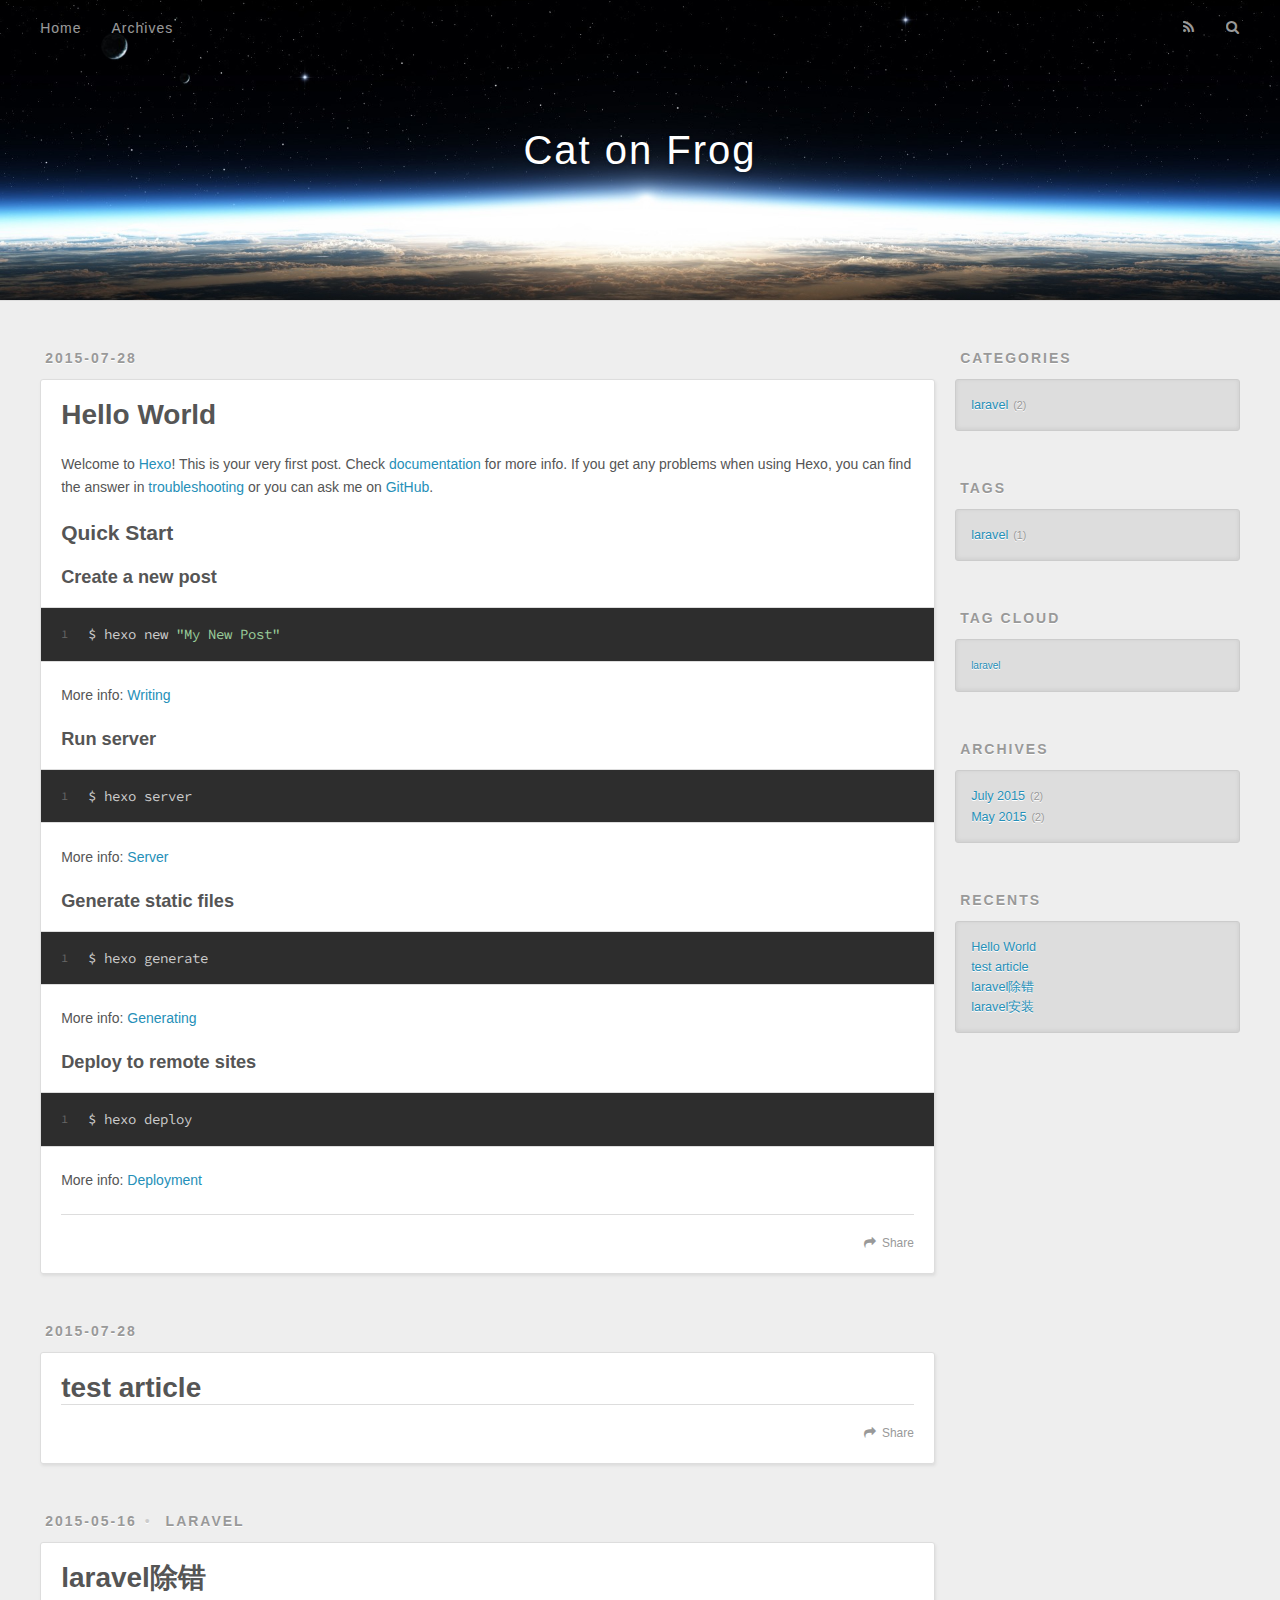
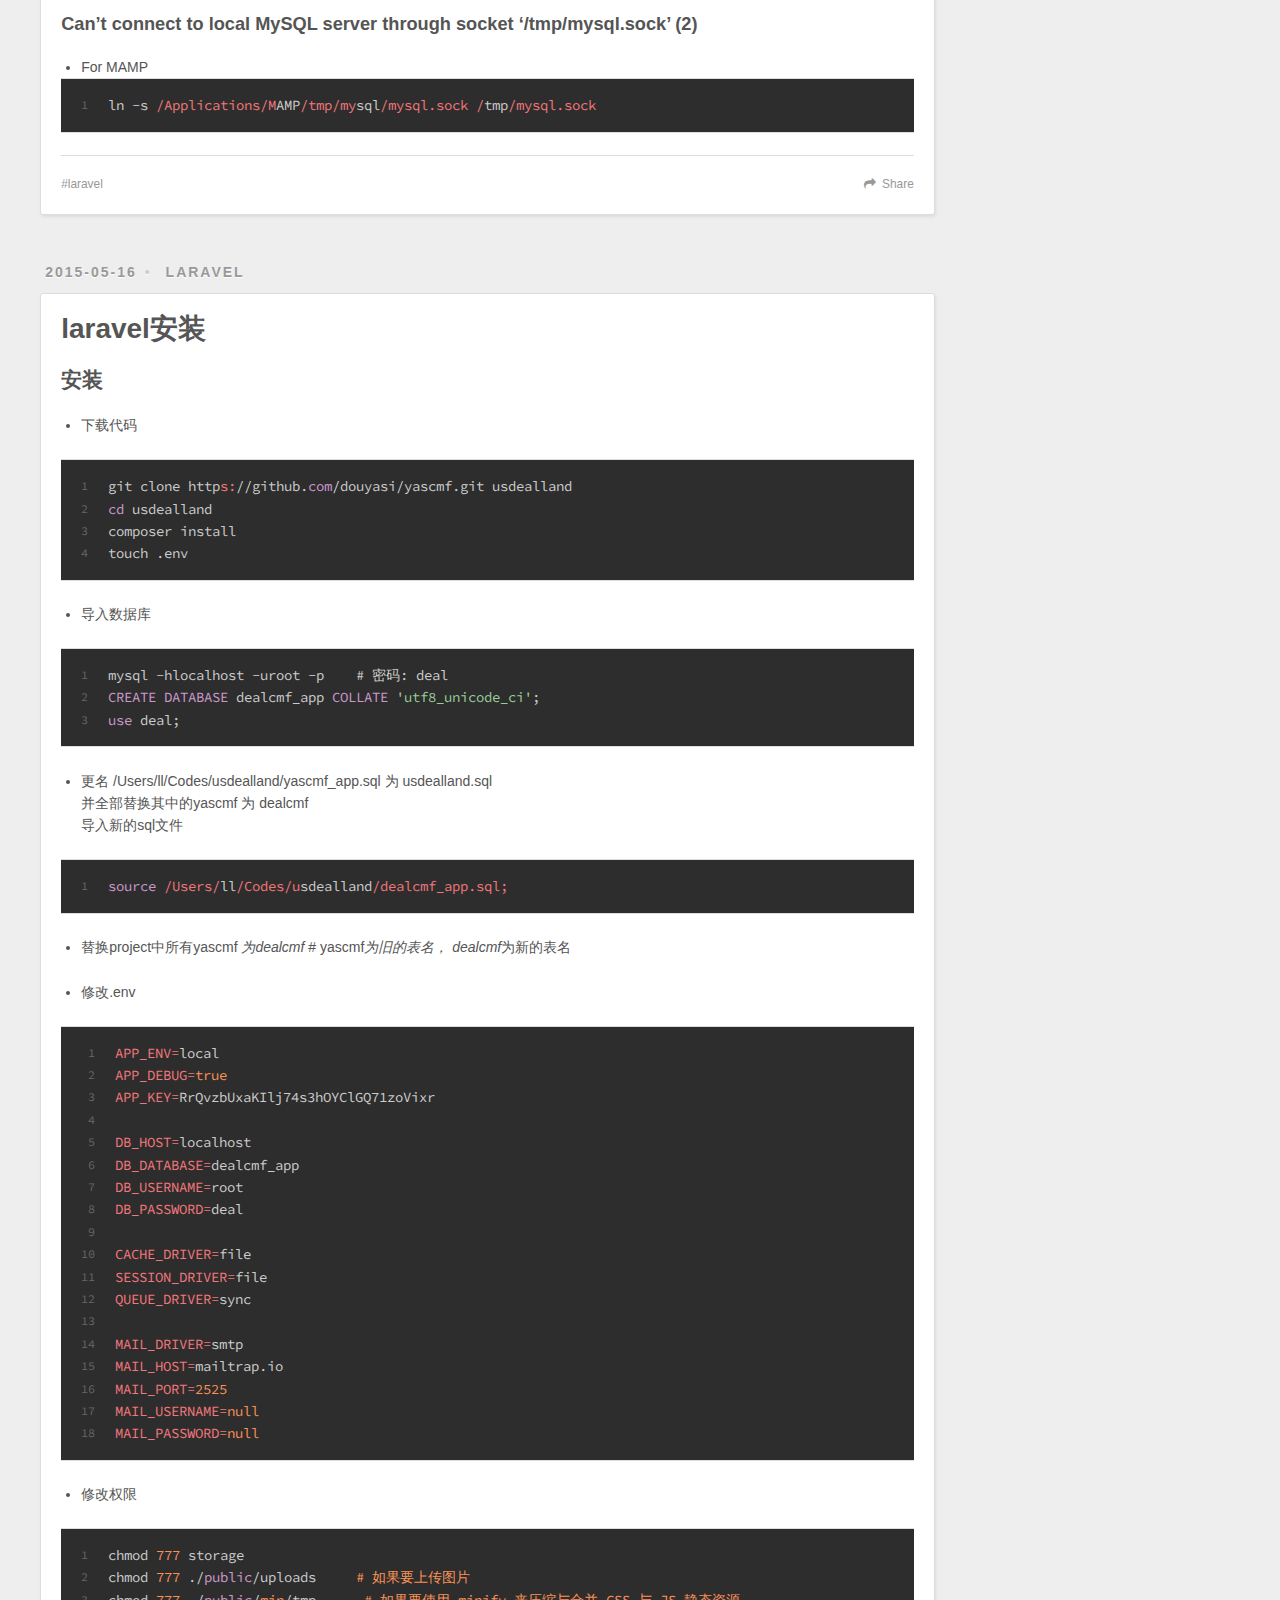
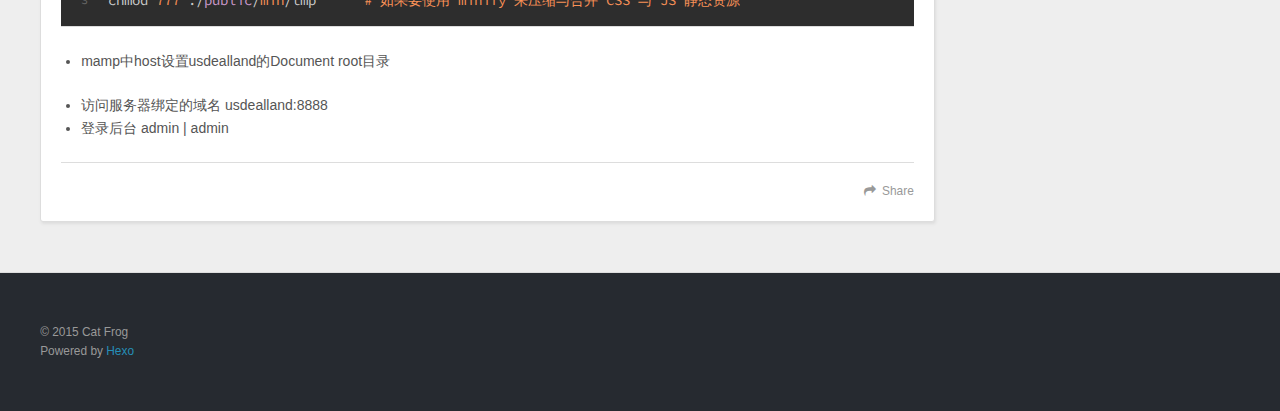
==== commit c2e87ca5: "Site updated: 2015-07-28 10:44:53" ====
--- a/index.html
+++ b/index.html
@@ -1,337 +1,220 @@
-<!doctype html>
-<html class="theme-next use-motion theme-next-mist">
+<!DOCTYPE html>
+<html>
 <head>
-    
-
-<meta charset="UTF-8"/>
-<meta http-equiv="X-UA-Compatible" content="IE=edge,chrome=1" />
-<meta name="viewport" content="width=device-width, initial-scale=1, maximum-scale=1"/>
-
-
-<meta http-equiv="Cache-Control" content="no-transform" />
-<meta http-equiv="Cache-Control" content="no-siteapp" />
-
-
-
-
-
-
-  <link rel="stylesheet" type="text/css" href="/vendors/fancybox/source/jquery.fancybox.css?v=2.1.5"/>
-
-
-
-
-<link rel="stylesheet" type="text/css" href="/css/main.css?v=0.4.4"/>
-
-
-
-
-  <meta name="keywords" content="Hexo,next" />
-
-
-
-  <link rel="alternate" href="/atom.xml" title="CatOnFrog" type="application/atom+xml" />
-
-
-
-  <link rel="shorticon icon" type="image/x-icon" href="/favicon.ico?v=0.4.4" />
-
-
-<meta name="description">
+  <meta charset="utf-8">
+  
+  <title>Cat on Frog</title>
+  <meta name="viewport" content="width=device-width, initial-scale=1, maximum-scale=1">
+  <meta name="description">
 <meta property="og:type" content="website">
-<meta property="og:title" content="CatOnFrog">
+<meta property="og:title" content="Cat on Frog">
 <meta property="og:url" content="http://yoursite.com/index.html">
-<meta property="og:site_name" content="CatOnFrog">
+<meta property="og:site_name" content="Cat on Frog">
 <meta property="og:description">
 <meta name="twitter:card" content="summary">
-<meta name="twitter:title" content="CatOnFrog">
+<meta name="twitter:title" content="Cat on Frog">
 <meta name="twitter:description">
-
-
-<script type="text/javascript" id="hexo.configuration">
-  var CONFIG = {
-    scheme: 'Mist',
-    sidebar: 'post'
-  };
-</script>
-
-    <title> CatOnFrog </title>
+  
+    <link rel="alternative" href="/atom.xml" title="Cat on Frog" type="application/atom+xml">
+  
+  
+    <link rel="icon" href="/favicon.png">
+  
+  <link href="//fonts.googleapis.com/css?family=Source+Code+Pro" rel="stylesheet" type="text/css">
+  <link rel="stylesheet" href="/css/style.css" type="text/css">
+  
+
 </head>
-<body itemscope itemtype="http://schema.org/WebPage" lang="zh_hans">
-<!--[if lte IE 8]>
-  <div style=' clear: both; height: 59px; padding:0 0 0 15px; position: relative;margin:0 auto;'>
-    <a href="http://windows.microsoft.com/en-US/internet-explorer/products/ie/home?ocid=ie6_countdown_bannercode">
-      <img src="http://7u2nvr.com1.z0.glb.clouddn.com/picouterie.jpg" border="0" height="42" width="820"
-           alt="You are using an outdated browser. For a faster, safer browsing experience, upgrade for free today or use other browser ,like chrome firefox safari."
-           style='margin-left:auto;margin-right:auto;display: block;'/>
-    </a>
-  </div>
-<![endif]-->
-
-
-
-
-<div class="container one-column 
-   page-home 
-">
-    <div class="headband"></div>
-    <header id="header" class="header" itemscope itemtype="http://schema.org/WPHeader">
-        <div class="header-inner"><h1 class="site-meta">
-  <span class="logo-line-before"><i></i></span>
-  <a href="/" class="brand" rel="start">
-      <span class="logo">
-        <i class="icon-logo"></i>
-      </span>
-      <span class="site-title">CatOnFrog</span>
-  </a>
-  <span class="logo-line-after"><i></i></span>
-</h1>
-
-<div class="site-nav-toggle">
-  <button>
-    <span class="btn-bar"></span>
-    <span class="btn-bar"></span>
-    <span class="btn-bar"></span>
-  </button>
-</div>
-
-<nav class="site-nav">
-  
-
-  
-    <ul id="menu" class="menu ">
-      
-        
-        <li class="menu-item menu-item-home">
-          <a href="/" rel="section">
-            <i class="menu-item-icon icon-home"></i> <br />
-            首頁
-          </a>
-        </li>
-      
-        
-        <li class="menu-item menu-item-archives">
-          <a href="/archives" rel="section">
-            <i class="menu-item-icon icon-archives"></i> <br />
-            歸檔
-          </a>
-        </li>
-      
-        
-        <li class="menu-item menu-item-tags">
-          <a href="/tags" rel="section">
-            <i class="menu-item-icon icon-tags"></i> <br />
-            標籤
-          </a>
-        </li>
-      
-    </ul>
-  
-
-  
-</nav>
-
-
-        </div>
-    </header>
-
-    <main id="main" class="main">
-        <div class="main-inner">
-            <div id="content" class="content">
-                
-  <section id="posts" class="posts-expand">
-    
-      
-
-  <article class="post post-type-normal " itemscope itemtype="http://schema.org/Article">
-    <header class="post-header">
-
-      
-      
-        <h1 class="post-title" itemprop="name headline">
-          
-          
-            
-              <a class="post-title-link" href="/2015/07/28/test-article/" itemprop="url">
-                test article
-              </a>
-            
-          
-        </h1>
-      
-
-      <div class="post-meta">
-        <span class="post-time">
-          發表於
-          <time itemprop="dateCreated" datetime="2015-07-28T08:54:00-04:00" content="2015-07-28">
-            2015-07-28
-          </time>
-        </span>
-
-        
-
-        
-          
-        
+<body>
+  <div id="container">
+    <div id="wrap">
+      <header id="header">
+  <div id="banner"></div>
+  <div id="header-outer" class="outer">
+    <div id="header-title" class="inner">
+      <h1 id="logo-wrap">
+        <a href="/" id="logo">Cat on Frog</a>
+      </h1>
+      
+    </div>
+    <div id="header-inner" class="inner">
+      <nav id="main-nav">
+        <a id="main-nav-toggle" class="nav-icon"></a>
+        
+          <a class="main-nav-link" href="/">Home</a>
+        
+          <a class="main-nav-link" href="/archives">Archives</a>
+        
+      </nav>
+      <nav id="sub-nav">
+        
+          <a id="nav-rss-link" class="nav-icon" href="/atom.xml" title="RSS Feed"></a>
+        
+        <a id="nav-search-btn" class="nav-icon" title="Search"></a>
+      </nav>
+      <div id="search-form-wrap">
+        <form action="//google.com/search" method="get" accept-charset="UTF-8" class="search-form"><input type="search" name="q" results="0" class="search-form-input" placeholder="Search"><button type="submit" class="search-form-submit">&#xF002;</button><input type="hidden" name="sitesearch" value="http://yoursite.com"></form>
       </div>
-    </header>
-
-    <div class="post-body">
-
-      
-      
-
-      
-        
-          <span itemprop="articleBody"></span>
-        
-      
-    </div>
-
-    <footer class="post-footer">
-      
-
-      
-
-      
-      
-        <div class="post-eof"></div>
+    </div>
+  </div>
+</header>
+      <div class="outer">
+        <section id="main">
+  
+    <article id="post-hello-world" class="article article-type-post" itemscope itemprop="blogPost">
+  <div class="article-meta">
+    <a href="/2015/07/28/hello-world/" class="article-date">
+  <time datetime="2015-07-28T14:37:37.000Z" itemprop="datePublished">2015-07-28</time>
+</a>
+    
+  </div>
+  <div class="article-inner">
+    
+    
+      <header class="article-header">
+        
+  
+    <h1 itemprop="name">
+      <a class="article-title" href="/2015/07/28/hello-world/">Hello World</a>
+    </h1>
+  
+
+      </header>
+    
+    <div class="article-entry" itemprop="articleBody">
+      
+        <p>Welcome to <a href="http://hexo.io/" target="_blank" rel="external">Hexo</a>! This is your very first post. Check <a href="http://hexo.io/docs/" target="_blank" rel="external">documentation</a> for more info. If you get any problems when using Hexo, you can find the answer in <a href="http://hexo.io/docs/troubleshooting.html" target="_blank" rel="external">troubleshooting</a> or you can ask me on <a href="https://github.com/hexojs/hexo/issues" target="_blank" rel="external">GitHub</a>.</p>
+<h2 id="Quick_Start">Quick Start</h2><h3 id="Create_a_new_post">Create a new post</h3><figure class="highlight bash"><table><tr><td class="gutter"><pre><span class="line">1</span><br></pre></td><td class="code"><pre><span class="line">$ hexo new <span class="string">"My New Post"</span></span><br></pre></td></tr></table></figure>
+<p>More info: <a href="http://hexo.io/docs/writing.html" target="_blank" rel="external">Writing</a></p>
+<h3 id="Run_server">Run server</h3><figure class="highlight bash"><table><tr><td class="gutter"><pre><span class="line">1</span><br></pre></td><td class="code"><pre><span class="line">$ hexo server</span><br></pre></td></tr></table></figure>
+<p>More info: <a href="http://hexo.io/docs/server.html" target="_blank" rel="external">Server</a></p>
+<h3 id="Generate_static_files">Generate static files</h3><figure class="highlight bash"><table><tr><td class="gutter"><pre><span class="line">1</span><br></pre></td><td class="code"><pre><span class="line">$ hexo generate</span><br></pre></td></tr></table></figure>
+<p>More info: <a href="http://hexo.io/docs/generating.html" target="_blank" rel="external">Generating</a></p>
+<h3 id="Deploy_to_remote_sites">Deploy to remote sites</h3><figure class="highlight bash"><table><tr><td class="gutter"><pre><span class="line">1</span><br></pre></td><td class="code"><pre><span class="line">$ hexo deploy</span><br></pre></td></tr></table></figure>
+<p>More info: <a href="http://hexo.io/docs/deployment.html" target="_blank" rel="external">Deployment</a></p>
+
+      
+    </div>
+    <footer class="article-footer">
+      <a data-url="http://yoursite.com/2015/07/28/hello-world/" data-id="cicngg53v00056tx6v1wi2z5h" class="article-share-link">Share</a>
+      
       
     </footer>
-  </article>
-
-
-    
-      
-
-  <article class="post post-type-normal " itemscope itemtype="http://schema.org/Article">
-    <header class="post-header">
-
-      
-      
-        <h1 class="post-title" itemprop="name headline">
-          
-          
-            
-              <a class="post-title-link" href="/2015/05/16/Projects/USDealLand/调试/" itemprop="url">
-                laravel除错
-              </a>
-            
-          
-        </h1>
-      
-
-      <div class="post-meta">
-        <span class="post-time">
-          發表於
-          <time itemprop="dateCreated" datetime="2015-05-16T01:26:17-04:00" content="2015-05-16">
-            2015-05-16
-          </time>
-        </span>
-
-        
-          <span class="post-category" >
-            &nbsp; | &nbsp; 分類於
-            
-              <span itemprop="about" itemscope itemtype="https://schema.org/Thing"><a href="/categories/laravel/" itemprop="url" rel="index"><span itemprop="name">laravel</span></a></span>
-
-              
-              
-
-            
-          </span>
-        
-
-        
-          
-        
-      </div>
-    </header>
-
-    <div class="post-body">
-
-      
-      
-
-      
-        
-          <span itemprop="articleBody"><h3 id="Can’t_connect_to_local_MySQL_server_through_socket_‘/tmp/mysql-sock’_(2)">Can’t connect to local MySQL server through socket ‘/tmp/mysql.sock’ (2)</h3><ul>
+  </div>
+  
+</article>
+
+
+  
+    <article id="post-test-article" class="article article-type-post" itemscope itemprop="blogPost">
+  <div class="article-meta">
+    <a href="/2015/07/28/test-article/" class="article-date">
+  <time datetime="2015-07-28T12:54:00.000Z" itemprop="datePublished">2015-07-28</time>
+</a>
+    
+  </div>
+  <div class="article-inner">
+    
+    
+      <header class="article-header">
+        
+  
+    <h1 itemprop="name">
+      <a class="article-title" href="/2015/07/28/test-article/">test article</a>
+    </h1>
+  
+
+      </header>
+    
+    <div class="article-entry" itemprop="articleBody">
+      
+        
+      
+    </div>
+    <footer class="article-footer">
+      <a data-url="http://yoursite.com/2015/07/28/test-article/" data-id="cicngg53t00046tx6d3f6lzkr" class="article-share-link">Share</a>
+      
+      
+    </footer>
+  </div>
+  
+</article>
+
+
+  
+    <article id="post-Projects/USDealLand/调试" class="article article-type-post" itemscope itemprop="blogPost">
+  <div class="article-meta">
+    <a href="/2015/05/16/Projects/USDealLand/调试/" class="article-date">
+  <time datetime="2015-05-16T05:26:17.000Z" itemprop="datePublished">2015-05-16</time>
+</a>
+    
+  <div class="article-category">
+    <a class="article-category-link" href="/categories/laravel/">laravel</a>
+  </div>
+
+  </div>
+  <div class="article-inner">
+    
+    
+      <header class="article-header">
+        
+  
+    <h1 itemprop="name">
+      <a class="article-title" href="/2015/05/16/Projects/USDealLand/调试/">laravel除错</a>
+    </h1>
+  
+
+      </header>
+    
+    <div class="article-entry" itemprop="articleBody">
+      
+        <h3 id="Can’t_connect_to_local_MySQL_server_through_socket_‘/tmp/mysql-sock’_(2)">Can’t connect to local MySQL server through socket ‘/tmp/mysql.sock’ (2)</h3><ul>
 <li>For MAMP<figure class="highlight gradle"><table><tr><td class="gutter"><pre><span class="line">1</span><br></pre></td><td class="code"><pre><span class="line">ln -s <span class="regexp">/Applications/M</span>AMP<span class="regexp">/tmp/my</span>sql<span class="regexp">/mysql.sock /</span>tmp<span class="regexp">/mysql.sock</span></span><br></pre></td></tr></table></figure>
 </li>
 </ul>
-</span>
-        
-      
-    </div>
-
-    <footer class="post-footer">
-      
-
-      
-
-      
-      
-        <div class="post-eof"></div>
-      
+
+      
+    </div>
+    <footer class="article-footer">
+      <a data-url="http://yoursite.com/2015/05/16/Projects/USDealLand/调试/" data-id="cicngg53x00066tx6woypi4h7" class="article-share-link">Share</a>
+      
+      
+  <ul class="article-tag-list"><li class="article-tag-list-item"><a class="article-tag-list-link" href="/tags/laravel/">laravel</a></li></ul>
+
     </footer>
-  </article>
-
-
-    
-      
-
-  <article class="post post-type-normal " itemscope itemtype="http://schema.org/Article">
-    <header class="post-header">
-
-      
-      
-        <h1 class="post-title" itemprop="name headline">
-          
-          
-            
-              <a class="post-title-link" href="/2015/05/16/Projects/USDealLand/安装/" itemprop="url">
-                laravel安装
-              </a>
-            
-          
-        </h1>
-      
-
-      <div class="post-meta">
-        <span class="post-time">
-          發表於
-          <time itemprop="dateCreated" datetime="2015-05-16T01:19:09-04:00" content="2015-05-16">
-            2015-05-16
-          </time>
-        </span>
-
-        
-          <span class="post-category" >
-            &nbsp; | &nbsp; 分類於
-            
-              <span itemprop="about" itemscope itemtype="https://schema.org/Thing"><a href="/categories/laravel/" itemprop="url" rel="index"><span itemprop="name">laravel</span></a></span>
-
-              
-              
-
-            
-          </span>
-        
-
-        
-          
-        
-      </div>
-    </header>
-
-    <div class="post-body">
-
-      
-      
-
-      
-        
-          <span itemprop="articleBody"><h2 id="安装">安装</h2><ul>
+  </div>
+  
+</article>
+
+
+  
+    <article id="post-Projects/USDealLand/安装" class="article article-type-post" itemscope itemprop="blogPost">
+  <div class="article-meta">
+    <a href="/2015/05/16/Projects/USDealLand/安装/" class="article-date">
+  <time datetime="2015-05-16T05:19:09.000Z" itemprop="datePublished">2015-05-16</time>
+</a>
+    
+  <div class="article-category">
+    <a class="article-category-link" href="/categories/laravel/">laravel</a>
+  </div>
+
+  </div>
+  <div class="article-inner">
+    
+    
+      <header class="article-header">
+        
+  
+    <h1 itemprop="name">
+      <a class="article-title" href="/2015/05/16/Projects/USDealLand/安装/">laravel安装</a>
+    </h1>
+  
+
+      </header>
+    
+    <div class="article-entry" itemprop="articleBody">
+      
+        <h2 id="安装">安装</h2><ul>
 <li><p>下载代码</p>
 <figure class="highlight vim"><table><tr><td class="gutter"><pre><span class="line">1</span><br><span class="line">2</span><br><span class="line">3</span><br><span class="line">4</span><br></pre></td><td class="code"><pre><span class="line">git clone http<span class="variable">s:</span>//github.<span class="keyword">com</span>/douyasi/yascmf.git usdealland</span><br><span class="line"><span class="keyword">cd</span> usdealland</span><br><span class="line">composer install</span><br><span class="line">touch .env</span><br></pre></td></tr></table></figure>
 </li>
@@ -354,204 +237,119 @@
 <li>访问服务器绑定的域名   usdealland:8888</li>
 <li>登录后台 admin | admin</li>
 </ul>
-</span>
-        
-      
-    </div>
-
-    <footer class="post-footer">
-      
-
-      
-
-      
-      
-        <div class="post-eof"></div>
+
+      
+    </div>
+    <footer class="article-footer">
+      <a data-url="http://yoursite.com/2015/05/16/Projects/USDealLand/安装/" data-id="cicngg53d00006tx6akpszt8o" class="article-share-link">Share</a>
+      
       
     </footer>
-  </article>
-
-
-    
-  </section>
-
-  
-
-            </div>
-
-            
-
-            
-        </div>
-
-        
-  
-  <div class="sidebar-toggle">
-    <div class="sidebar-toggle-line-wrap">
-      <span class="sidebar-toggle-line sidebar-toggle-line-first"></span>
-      <span class="sidebar-toggle-line sidebar-toggle-line-middle"></span>
-      <span class="sidebar-toggle-line sidebar-toggle-line-last"></span>
-    </div>
-  </div>
-
-  <aside id="sidebar" class="sidebar">
-    <div class="sidebar-inner">
-
-      
-
-      <section class="site-overview">
-        <div class="site-author motion-element" itemprop="author" itemscope itemtype="http://schema.org/Person">
-          <img class="site-author-image" src="/images/default_avatar.jpg" alt="Cat On Frog" itemprop="image"/>
-          <p class="site-author-name" itemprop="name">Cat On Frog</p>
-        </div>
-        <p class="site-description motion-element" itemprop="description"></p>
-        <nav class="site-state motion-element">
-          <div class="site-state-item site-state-posts">
-            <a href="/archives">
-              <span class="site-state-item-count">3</span>
-              <span class="site-state-item-name">文章</span>
-            </a>
-          </div>
-
-          <div class="site-state-item site-state-categories">
-            
-              <span class="site-state-item-count">1</span>
-              <span class="site-state-item-name">分類</span>
-              
-          </div>
-
-          <div class="site-state-item site-state-tags">
-            <a href="/tags">
-              <span class="site-state-item-count">1</span>
-              <span class="site-state-item-name">標籤</span>
-              </a>
-          </div>
-
-        </nav>
-
-        
-          <div class="feed-link motion-element">
-            <a href="/atom.xml" rel="alternate">
-              <i class="menu-item-icon icon-feed"></i>
-              RSS
-            </a>
-          </div>
-        
-
-        <div class="links-of-author motion-element">
-          
-        </div>
-
-        
-        
-
-        <div class="links-of-author motion-element">
-          
-        </div>
-
-      </section>
-
-      
-
-    </div>
-  </aside>
-
-
-    </main>
-
-    <footer id="footer" class="footer">
-        <div class="footer-inner">
-            <div class="copyright" >
-  
-  &copy; &nbsp; 
-  <span itemprop="copyrightYear">2015</span>
-  <span class="with-love">
-    <i class="icon-heart"></i>
-  </span>
-  <span class="author" itemprop="copyrightHolder">Cat On Frog</span>
-</div>
-
-<div class="powered-by">
-  由 <a class="theme-link" href="http://hexo.io">Hexo</a> 強力驅動
-</div>
-
-<div class="theme-info">
-  主題 -
-  <a class="theme-link" href="https://github.com/iissnan/hexo-theme-next">
-    NexT.Mist
-  </a>
-</div>
-
-
-
-        </div>
-    </footer>
-
-    <div class="back-to-top"></div>
-</div>
-
-<script type="text/javascript" src="/vendors/jquery/index.js?v=2.1.3"></script>
-
-  
-  
-  
-  
-  
-
-  
-
-
-
-  
-  <script type="text/javascript" src="/vendors/fancybox/source/jquery.fancybox.pack.js"></script>
-  <script type="text/javascript" src="/js/fancy-box.js?v=0.4.4"></script>
-
-
-  <script type="text/javascript" src="/js/helpers.js?v=0.4.4"></script>
-  
-
-  <script type="text/javascript" src="/vendors/velocity/velocity.min.js"></script>
-  <script type="text/javascript" src="/vendors/velocity/velocity.ui.min.js"></script>
-
-  <script type="text/javascript" src="/js/motion_global.js?v=0.4.4" id="motion.global"></script>
-
-
-
-  <script type="text/javascript" src="/js/search-toggle.js"></script>
-
-
-
-<script type="text/javascript">
-    $(document).ready(function () {
-        if (CONFIG.sidebar === 'always') {
-            displaySidebar();
-        }
-    });
-</script>
-
-
-
-
-  
-  
-
-  
-
-
-
-
-
-
-
-<!-- lazyload -->
-<script type="text/javascript" src="/js/lazyload.js"></script>
-<script type="text/javascript">
-    jQuery(function () {
-        jQuery("#posts img").lazyload({
-            placeholder: "/images/loading.gif",
-            effect: "fadeIn"
-        });
-    });
-</script>
+  </div>
+  
+</article>
+
+
+  
+  
+</section>
+        
+          <aside id="sidebar">
+  
+    
+  <div class="widget-wrap">
+    <h3 class="widget-title">Categories</h3>
+    <div class="widget">
+      <ul class="category-list"><li class="category-list-item"><a class="category-list-link" href="/categories/laravel/">laravel</a><span class="category-list-count">2</span></li></ul>
+    </div>
+  </div>
+
+  
+    
+  <div class="widget-wrap">
+    <h3 class="widget-title">Tags</h3>
+    <div class="widget">
+      <ul class="tag-list"><li class="tag-list-item"><a class="tag-list-link" href="/tags/laravel/">laravel</a><span class="tag-list-count">1</span></li></ul>
+    </div>
+  </div>
+
+  
+    
+  <div class="widget-wrap">
+    <h3 class="widget-title">Tag Cloud</h3>
+    <div class="widget tagcloud">
+      <a href="/tags/laravel/" style="font-size: 10px;">laravel</a>
+    </div>
+  </div>
+
+  
+    
+  <div class="widget-wrap">
+    <h3 class="widget-title">Archives</h3>
+    <div class="widget">
+      <ul class="archive-list"><li class="archive-list-item"><a class="archive-list-link" href="/archives/2015/07/">July 2015</a><span class="archive-list-count">2</span></li><li class="archive-list-item"><a class="archive-list-link" href="/archives/2015/05/">May 2015</a><span class="archive-list-count">2</span></li></ul>
+    </div>
+  </div>
+
+  
+    
+  <div class="widget-wrap">
+    <h3 class="widget-title">Recents</h3>
+    <div class="widget">
+      <ul>
+        
+          <li>
+            <a href="/2015/07/28/hello-world/">Hello World</a>
+          </li>
+        
+          <li>
+            <a href="/2015/07/28/test-article/">test article</a>
+          </li>
+        
+          <li>
+            <a href="/2015/05/16/Projects/USDealLand/调试/">laravel除错</a>
+          </li>
+        
+          <li>
+            <a href="/2015/05/16/Projects/USDealLand/安装/">laravel安装</a>
+          </li>
+        
+      </ul>
+    </div>
+  </div>
+
+  
+</aside>
+        
+      </div>
+      <footer id="footer">
+  
+  <div class="outer">
+    <div id="footer-info" class="inner">
+      &copy; 2015 Cat Frog<br>
+      Powered by <a href="http://hexo.io/" target="_blank">Hexo</a>
+    </div>
+  </div>
+</footer>
+    </div>
+    <nav id="mobile-nav">
+  
+    <a href="/" class="mobile-nav-link">Home</a>
+  
+    <a href="/archives" class="mobile-nav-link">Archives</a>
+  
+</nav>
+    
+
+<script src="//ajax.googleapis.com/ajax/libs/jquery/2.0.3/jquery.min.js"></script>
+
+
+  <link rel="stylesheet" href="/fancybox/jquery.fancybox.css" type="text/css">
+  <script src="/fancybox/jquery.fancybox.pack.js" type="text/javascript"></script>
+
+
+<script src="/js/script.js" type="text/javascript"></script>
+
+  </div>
 </body>
-</html>
+</html>--- a/css/style.css
+++ b/css/style.css
@@ -0,0 +1,1380 @@
+body {
+  width: 100%;
+}
+body:before,
+body:after {
+  content: "";
+  display: table;
+}
+body:after {
+  clear: both;
+}
+html,
+body,
+div,
+span,
+applet,
+object,
+iframe,
+h1,
+h2,
+h3,
+h4,
+h5,
+h6,
+p,
+blockquote,
+pre,
+a,
+abbr,
+acronym,
+address,
+big,
+cite,
+code,
+del,
+dfn,
+em,
+img,
+ins,
+kbd,
+q,
+s,
+samp,
+small,
+strike,
+strong,
+sub,
+sup,
+tt,
+var,
+dl,
+dt,
+dd,
+ol,
+ul,
+li,
+fieldset,
+form,
+label,
+legend,
+table,
+caption,
+tbody,
+tfoot,
+thead,
+tr,
+th,
+td {
+  margin: 0;
+  padding: 0;
+  border: 0;
+  outline: 0;
+  font-weight: inherit;
+  font-style: inherit;
+  font-family: inherit;
+  font-size: 100%;
+  vertical-align: baseline;
+}
+body {
+  line-height: 1;
+  color: #000;
+  background: #fff;
+}
+ol,
+ul {
+  list-style: none;
+}
+table {
+  border-collapse: separate;
+  border-spacing: 0;
+  vertical-align: middle;
+}
+caption,
+th,
+td {
+  text-align: left;
+  font-weight: normal;
+  vertical-align: middle;
+}
+a img {
+  border: none;
+}
+input,
+button {
+  margin: 0;
+  padding: 0;
+}
+input::-moz-focus-inner,
+button::-moz-focus-inner {
+  border: 0;
+  padding: 0;
+}
+@font-face {
+  font-family: FontAwesome;
+  font-style: normal;
+  font-weight: normal;
+  src: url("fonts/fontawesome-webfont.eot?v=#4.0.3");
+  src: url("fonts/fontawesome-webfont.eot?#iefix&v=#4.0.3") format("embedded-opentype"), url("fonts/fontawesome-webfont.woff?v=#4.0.3") format("woff"), url("fonts/fontawesome-webfont.ttf?v=#4.0.3") format("truetype"), url("fonts/fontawesome-webfont.svg#fontawesomeregular?v=#4.0.3") format("svg");
+}
+html,
+body,
+#container {
+  height: 100%;
+}
+body {
+  background: #eee;
+  font: 14px "Helvetica Neue", Helvetica, Arial, sans-serif;
+  -webkit-text-size-adjust: 100%;
+}
+.outer {
+  max-width: 1220px;
+  margin: 0 auto;
+  padding: 0 20px;
+}
+.outer:before,
+.outer:after {
+  content: "";
+  display: table;
+}
+.outer:after {
+  clear: both;
+}
+.inner {
+  display: inline;
+  float: left;
+  width: 98.3333333333333%;
+  margin: 0 0.8333333333333%;
+}
+.left,
+.alignleft {
+  float: left;
+}
+.right,
+.alignright {
+  float: right;
+}
+.clear {
+  clear: both;
+}
+#container {
+  position: relative;
+}
+.mobile-nav-on {
+  overflow: hidden;
+}
+#wrap {
+  height: 100%;
+  width: 100%;
+  position: absolute;
+  top: 0;
+  left: 0;
+  -webkit-transition: 0.2s ease-out;
+  -moz-transition: 0.2s ease-out;
+  -ms-transition: 0.2s ease-out;
+  transition: 0.2s ease-out;
+  z-index: 1;
+  background: #eee;
+}
+.mobile-nav-on #wrap {
+  left: 280px;
+}
+@media screen and (min-width: 768px) {
+  #main {
+    display: inline;
+    float: left;
+    width: 73.3333333333333%;
+    margin: 0 0.8333333333333%;
+  }
+}
+.article-date,
+.article-category-link,
+.archive-year,
+.widget-title {
+  text-decoration: none;
+  text-transform: uppercase;
+  letter-spacing: 2px;
+  color: #999;
+  margin-bottom: 1em;
+  margin-left: 5px;
+  line-height: 1em;
+  text-shadow: 0 1px #fff;
+  font-weight: bold;
+}
+.article-inner,
+.archive-article-inner {
+  background: #fff;
+  -webkit-box-shadow: 1px 2px 3px #ddd;
+  box-shadow: 1px 2px 3px #ddd;
+  border: 1px solid #ddd;
+  -webkit-border-radius: 3px;
+  border-radius: 3px;
+}
+.article-entry h1,
+.widget h1 {
+  font-size: 2em;
+}
+.article-entry h2,
+.widget h2 {
+  font-size: 1.5em;
+}
+.article-entry h3,
+.widget h3 {
+  font-size: 1.3em;
+}
+.article-entry h4,
+.widget h4 {
+  font-size: 1.2em;
+}
+.article-entry h5,
+.widget h5 {
+  font-size: 1em;
+}
+.article-entry h6,
+.widget h6 {
+  font-size: 1em;
+  color: #999;
+}
+.article-entry hr,
+.widget hr {
+  border: 1px dashed #ddd;
+}
+.article-entry strong,
+.widget strong {
+  font-weight: bold;
+}
+.article-entry em,
+.widget em,
+.article-entry cite,
+.widget cite {
+  font-style: italic;
+}
+.article-entry sup,
+.widget sup,
+.article-entry sub,
+.widget sub {
+  font-size: 0.75em;
+  line-height: 0;
+  position: relative;
+  vertical-align: baseline;
+}
+.article-entry sup,
+.widget sup {
+  top: -0.5em;
+}
+.article-entry sub,
+.widget sub {
+  bottom: -0.2em;
+}
+.article-entry small,
+.widget small {
+  font-size: 0.85em;
+}
+.article-entry acronym,
+.widget acronym,
+.article-entry abbr,
+.widget abbr {
+  border-bottom: 1px dotted;
+}
+.article-entry ul,
+.widget ul,
+.article-entry ol,
+.widget ol,
+.article-entry dl,
+.widget dl {
+  margin: 0 20px;
+  line-height: 1.6em;
+}
+.article-entry ul ul,
+.widget ul ul,
+.article-entry ol ul,
+.widget ol ul,
+.article-entry ul ol,
+.widget ul ol,
+.article-entry ol ol,
+.widget ol ol {
+  margin-top: 0;
+  margin-bottom: 0;
+}
+.article-entry ul,
+.widget ul {
+  list-style: disc;
+}
+.article-entry ol,
+.widget ol {
+  list-style: decimal;
+}
+.article-entry dt,
+.widget dt {
+  font-weight: bold;
+}
+#header {
+  height: 300px;
+  position: relative;
+  border-bottom: 1px solid #ddd;
+}
+#header:before,
+#header:after {
+  content: "";
+  position: absolute;
+  left: 0;
+  right: 0;
+  height: 40px;
+}
+#header:before {
+  top: 0;
+  background: -webkit-linear-gradient(rgba(0,0,0,0.2), transparent);
+  background: -moz-linear-gradient(rgba(0,0,0,0.2), transparent);
+  background: -ms-linear-gradient(rgba(0,0,0,0.2), transparent);
+  background: linear-gradient(rgba(0,0,0,0.2), transparent);
+}
+#header:after {
+  bottom: 0;
+  background: -webkit-linear-gradient(transparent, rgba(0,0,0,0.2));
+  background: -moz-linear-gradient(transparent, rgba(0,0,0,0.2));
+  background: -ms-linear-gradient(transparent, rgba(0,0,0,0.2));
+  background: linear-gradient(transparent, rgba(0,0,0,0.2));
+}
+#header-outer {
+  height: 100%;
+  position: relative;
+}
+#header-inner {
+  position: relative;
+  overflow: hidden;
+}
+#banner {
+  position: absolute;
+  top: 0;
+  left: 0;
+  width: 100%;
+  height: 100%;
+  background: url("images/banner.jpg") center #000;
+  -webkit-background-size: cover;
+  -moz-background-size: cover;
+  background-size: cover;
+  z-index: -1;
+}
+#header-title {
+  text-align: center;
+  height: 40px;
+  position: absolute;
+  top: 50%;
+  left: 0;
+  margin-top: -20px;
+}
+#logo,
+#subtitle {
+  text-decoration: none;
+  color: #fff;
+  font-weight: 300;
+  text-shadow: 0 1px 4px rgba(0,0,0,0.3);
+}
+#logo {
+  font-size: 40px;
+  line-height: 40px;
+  letter-spacing: 2px;
+}
+#subtitle {
+  font-size: 16px;
+  line-height: 16px;
+  letter-spacing: 1px;
+}
+#subtitle-wrap {
+  margin-top: 16px;
+}
+#main-nav {
+  float: left;
+  margin-left: -15px;
+}
+.nav-icon,
+.main-nav-link {
+  float: left;
+  color: #fff;
+  opacity: 0.6;
+  text-decoration: none;
+  text-shadow: 0 1px rgba(0,0,0,0.2);
+  -webkit-transition: opacity 0.2s;
+  -moz-transition: opacity 0.2s;
+  -ms-transition: opacity 0.2s;
+  transition: opacity 0.2s;
+  display: block;
+  padding: 20px 15px;
+}
+.nav-icon:hover,
+.main-nav-link:hover {
+  opacity: 1;
+}
+.nav-icon {
+  font-family: FontAwesome;
+  text-align: center;
+  font-size: 14px;
+  width: 14px;
+  height: 14px;
+  padding: 20px 15px;
+  position: relative;
+  cursor: pointer;
+}
+.main-nav-link {
+  font-weight: 300;
+  letter-spacing: 1px;
+}
+@media screen and (max-width: 479px) {
+  .main-nav-link {
+    display: none;
+  }
+}
+#main-nav-toggle {
+  display: none;
+}
+#main-nav-toggle:before {
+  content: "\f0c9";
+}
+@media screen and (max-width: 479px) {
+  #main-nav-toggle {
+    display: block;
+  }
+}
+#sub-nav {
+  float: right;
+  margin-right: -15px;
+}
+#nav-rss-link:before {
+  content: "\f09e";
+}
+#nav-search-btn:before {
+  content: "\f002";
+}
+#search-form-wrap {
+  position: absolute;
+  top: 15px;
+  width: 150px;
+  height: 30px;
+  right: -150px;
+  opacity: 0;
+  -webkit-transition: 0.2s ease-out;
+  -moz-transition: 0.2s ease-out;
+  -ms-transition: 0.2s ease-out;
+  transition: 0.2s ease-out;
+}
+#search-form-wrap.on {
+  opacity: 1;
+  right: 0;
+}
+@media screen and (max-width: 479px) {
+  #search-form-wrap {
+    width: 100%;
+    right: -100%;
+  }
+}
+.search-form {
+  position: absolute;
+  top: 0;
+  left: 0;
+  right: 0;
+  background: #fff;
+  padding: 5px 15px;
+  -webkit-border-radius: 15px;
+  border-radius: 15px;
+  -webkit-box-shadow: 0 0 10px rgba(0,0,0,0.3);
+  box-shadow: 0 0 10px rgba(0,0,0,0.3);
+}
+.search-form-input {
+  border: none;
+  background: none;
+  color: #555;
+  width: 100%;
+  font: 13px "Helvetica Neue", Helvetica, Arial, sans-serif;
+  outline: none;
+}
+.search-form-input::-webkit-search-results-decoration,
+.search-form-input::-webkit-search-cancel-button {
+  -webkit-appearance: none;
+}
+.search-form-submit {
+  position: absolute;
+  top: 50%;
+  right: 10px;
+  margin-top: -7px;
+  font: 13px FontAwesome;
+  border: none;
+  background: none;
+  color: #bbb;
+  cursor: pointer;
+}
+.search-form-submit:hover,
+.search-form-submit:focus {
+  color: #777;
+}
+.article {
+  margin: 50px 0;
+}
+.article-inner {
+  overflow: hidden;
+}
+.article-meta:before,
+.article-meta:after {
+  content: "";
+  display: table;
+}
+.article-meta:after {
+  clear: both;
+}
+.article-date {
+  float: left;
+}
+.article-category {
+  float: left;
+  line-height: 1em;
+  color: #ccc;
+  text-shadow: 0 1px #fff;
+  margin-left: 8px;
+}
+.article-category:before {
+  content: "\2022";
+}
+.article-category-link {
+  margin: 0 12px 1em;
+}
+.article-header {
+  padding: 20px 20px 0;
+}
+.article-title {
+  text-decoration: none;
+  font-size: 2em;
+  font-weight: bold;
+  color: #555;
+  line-height: 1.1em;
+  -webkit-transition: color 0.2s;
+  -moz-transition: color 0.2s;
+  -ms-transition: color 0.2s;
+  transition: color 0.2s;
+}
+a.article-title:hover {
+  color: #258fb8;
+}
+.article-entry {
+  color: #555;
+  padding: 0 20px;
+}
+.article-entry:before,
+.article-entry:after {
+  content: "";
+  display: table;
+}
+.article-entry:after {
+  clear: both;
+}
+.article-entry p,
+.article-entry table {
+  line-height: 1.6em;
+  margin: 1.6em 0;
+}
+.article-entry h1,
+.article-entry h2,
+.article-entry h3,
+.article-entry h4,
+.article-entry h5,
+.article-entry h6 {
+  font-weight: bold;
+}
+.article-entry h1,
+.article-entry h2,
+.article-entry h3,
+.article-entry h4,
+.article-entry h5,
+.article-entry h6 {
+  line-height: 1.1em;
+  margin: 1.1em 0;
+}
+.article-entry a {
+  color: #258fb8;
+  text-decoration: none;
+}
+.article-entry a:hover {
+  text-decoration: underline;
+}
+.article-entry ul,
+.article-entry ol,
+.article-entry dl {
+  margin-top: 1.6em;
+  margin-bottom: 1.6em;
+}
+.article-entry img,
+.article-entry video {
+  max-width: 100%;
+  height: auto;
+  display: block;
+  margin: auto;
+}
+.article-entry iframe {
+  border: none;
+}
+.article-entry table {
+  width: 100%;
+  border-collapse: collapse;
+  border-spacing: 0;
+}
+.article-entry th {
+  font-weight: bold;
+  border-bottom: 3px solid #ddd;
+  padding-bottom: 0.5em;
+}
+.article-entry td {
+  border-bottom: 1px solid #ddd;
+  padding: 10px 0;
+}
+.article-entry blockquote {
+  font-family: Georgia, "Times New Roman", serif;
+  font-size: 1.4em;
+  margin: 1.6em 20px;
+  text-align: center;
+}
+.article-entry blockquote footer {
+  font-size: 14px;
+  margin: 1.6em 0;
+  font-family: "Helvetica Neue", Helvetica, Arial, sans-serif;
+}
+.article-entry blockquote footer cite:before {
+  content: "—";
+  padding: 0 0.5em;
+}
+.article-entry .pullquote {
+  text-align: left;
+  width: 45%;
+  margin: 0;
+}
+.article-entry .pullquote.left {
+  margin-left: 0.5em;
+  margin-right: 1em;
+}
+.article-entry .pullquote.right {
+  margin-right: 0.5em;
+  margin-left: 1em;
+}
+.article-entry .caption {
+  color: #999;
+  display: block;
+  font-size: 0.9em;
+  margin-top: 0.5em;
+  position: relative;
+  text-align: center;
+}
+.article-entry .video-container {
+  position: relative;
+  padding-top: 56.25%;
+  height: 0;
+  overflow: hidden;
+}
+.article-entry .video-container iframe,
+.article-entry .video-container object,
+.article-entry .video-container embed {
+  position: absolute;
+  top: 0;
+  left: 0;
+  width: 100%;
+  height: 100%;
+  margin-top: 0;
+}
+.article-more-link a {
+  display: inline-block;
+  line-height: 1em;
+  padding: 6px 15px;
+  -webkit-border-radius: 15px;
+  border-radius: 15px;
+  background: #eee;
+  color: #999;
+  text-shadow: 0 1px #fff;
+  text-decoration: none;
+}
+.article-more-link a:hover {
+  background: #258fb8;
+  color: #fff;
+  text-decoration: none;
+  text-shadow: 0 1px #1e7293;
+}
+.article-footer {
+  font-size: 0.85em;
+  line-height: 1.6em;
+  border-top: 1px solid #ddd;
+  padding-top: 1.6em;
+  margin: 0 20px 20px;
+}
+.article-footer:before,
+.article-footer:after {
+  content: "";
+  display: table;
+}
+.article-footer:after {
+  clear: both;
+}
+.article-footer a {
+  color: #999;
+  text-decoration: none;
+}
+.article-footer a:hover {
+  color: #555;
+}
+.article-tag-list-item {
+  float: left;
+  margin-right: 10px;
+}
+.article-tag-list-link:before {
+  content: "#";
+}
+.article-comment-link {
+  float: right;
+}
+.article-comment-link:before {
+  content: "\f075";
+  font-family: FontAwesome;
+  padding-right: 8px;
+}
+.article-share-link {
+  cursor: pointer;
+  float: right;
+  margin-left: 20px;
+}
+.article-share-link:before {
+  content: "\f064";
+  font-family: FontAwesome;
+  padding-right: 6px;
+}
+#article-nav {
+  position: relative;
+}
+#article-nav:before,
+#article-nav:after {
+  content: "";
+  display: table;
+}
+#article-nav:after {
+  clear: both;
+}
+@media screen and (min-width: 768px) {
+  #article-nav {
+    margin: 50px 0;
+  }
+  #article-nav:before {
+    width: 8px;
+    height: 8px;
+    position: absolute;
+    top: 50%;
+    left: 50%;
+    margin-top: -4px;
+    margin-left: -4px;
+    content: "";
+    -webkit-border-radius: 50%;
+    border-radius: 50%;
+    background: #ddd;
+    -webkit-box-shadow: 0 1px 2px #fff;
+    box-shadow: 0 1px 2px #fff;
+  }
+}
+.article-nav-link-wrap {
+  text-decoration: none;
+  text-shadow: 0 1px #fff;
+  color: #999;
+  -webkit-box-sizing: border-box;
+  -moz-box-sizing: border-box;
+  box-sizing: border-box;
+  margin-top: 50px;
+  text-align: center;
+  display: block;
+}
+.article-nav-link-wrap:hover {
+  color: #555;
+}
+@media screen and (min-width: 768px) {
+  .article-nav-link-wrap {
+    width: 50%;
+    margin-top: 0;
+  }
+}
+@media screen and (min-width: 768px) {
+  #article-nav-newer {
+    float: left;
+    text-align: right;
+    padding-right: 20px;
+  }
+}
+@media screen and (min-width: 768px) {
+  #article-nav-older {
+    float: right;
+    text-align: left;
+    padding-left: 20px;
+  }
+}
+.article-nav-caption {
+  text-transform: uppercase;
+  letter-spacing: 2px;
+  color: #ddd;
+  line-height: 1em;
+  font-weight: bold;
+}
+#article-nav-newer .article-nav-caption {
+  margin-right: -2px;
+}
+.article-nav-title {
+  font-size: 0.85em;
+  line-height: 1.6em;
+  margin-top: 0.5em;
+}
+.article-share-box {
+  position: absolute;
+  display: none;
+  background: #fff;
+  -webkit-box-shadow: 1px 2px 10px rgba(0,0,0,0.2);
+  box-shadow: 1px 2px 10px rgba(0,0,0,0.2);
+  -webkit-border-radius: 3px;
+  border-radius: 3px;
+  margin-left: -145px;
+  overflow: hidden;
+  z-index: 1;
+}
+.article-share-box.on {
+  display: block;
+}
+.article-share-input {
+  width: 100%;
+  background: none;
+  -webkit-box-sizing: border-box;
+  -moz-box-sizing: border-box;
+  box-sizing: border-box;
+  font: 14px "Helvetica Neue", Helvetica, Arial, sans-serif;
+  padding: 0 15px;
+  color: #555;
+  outline: none;
+  border: 1px solid #ddd;
+  -webkit-border-radius: 3px 3px 0 0;
+  border-radius: 3px 3px 0 0;
+  height: 36px;
+  line-height: 36px;
+}
+.article-share-links {
+  background: #eee;
+}
+.article-share-links:before,
+.article-share-links:after {
+  content: "";
+  display: table;
+}
+.article-share-links:after {
+  clear: both;
+}
+.article-share-twitter,
+.article-share-facebook,
+.article-share-pinterest,
+.article-share-google {
+  width: 50px;
+  height: 36px;
+  display: block;
+  float: left;
+  position: relative;
+  color: #999;
+  text-shadow: 0 1px #fff;
+}
+.article-share-twitter:before,
+.article-share-facebook:before,
+.article-share-pinterest:before,
+.article-share-google:before {
+  font-size: 20px;
+  font-family: FontAwesome;
+  width: 20px;
+  height: 20px;
+  position: absolute;
+  top: 50%;
+  left: 50%;
+  margin-top: -10px;
+  margin-left: -10px;
+  text-align: center;
+}
+.article-share-twitter:hover,
+.article-share-facebook:hover,
+.article-share-pinterest:hover,
+.article-share-google:hover {
+  color: #fff;
+}
+.article-share-twitter:before {
+  content: "\f099";
+}
+.article-share-twitter:hover {
+  background: #00aced;
+  text-shadow: 0 1px #008abe;
+}
+.article-share-facebook:before {
+  content: "\f09a";
+}
+.article-share-facebook:hover {
+  background: #3b5998;
+  text-shadow: 0 1px #2f477a;
+}
+.article-share-pinterest:before {
+  content: "\f0d2";
+}
+.article-share-pinterest:hover {
+  background: #cb2027;
+  text-shadow: 0 1px #a21a1f;
+}
+.article-share-google:before {
+  content: "\f0d5";
+}
+.article-share-google:hover {
+  background: #dd4b39;
+  text-shadow: 0 1px #be3221;
+}
+.article-gallery {
+  background: #000;
+  position: relative;
+}
+.article-gallery-photos {
+  position: relative;
+  overflow: hidden;
+}
+.article-gallery-img {
+  display: none;
+  max-width: 100%;
+}
+.article-gallery-img:first-child {
+  display: block;
+}
+.article-gallery-img.loaded {
+  position: absolute;
+  display: block;
+}
+.article-gallery-img img {
+  display: block;
+  max-width: 100%;
+  margin: 0 auto;
+}
+#comments {
+  background: #fff;
+  -webkit-box-shadow: 1px 2px 3px #ddd;
+  box-shadow: 1px 2px 3px #ddd;
+  padding: 20px;
+  border: 1px solid #ddd;
+  -webkit-border-radius: 3px;
+  border-radius: 3px;
+  margin: 50px 0;
+}
+#comments a {
+  color: #258fb8;
+}
+.archives-wrap {
+  margin: 50px 0;
+}
+.archives:before,
+.archives:after {
+  content: "";
+  display: table;
+}
+.archives:after {
+  clear: both;
+}
+.archive-year-wrap {
+  margin-bottom: 1em;
+}
+.archives {
+  -webkit-column-gap: 10px;
+  -moz-column-gap: 10px;
+  column-gap: 10px;
+}
+@media screen and (min-width: 480px) and (max-width: 767px) {
+  .archives {
+    -webkit-column-count: 2;
+    -moz-column-count: 2;
+    column-count: 2;
+  }
+}
+@media screen and (min-width: 768px) {
+  .archives {
+    -webkit-column-count: 3;
+    -moz-column-count: 3;
+    column-count: 3;
+  }
+}
+.archive-article {
+  -webkit-column-break-inside: avoid;
+  page-break-inside: avoid;
+  overflow: hidden;
+  break-inside: avoid-column;
+}
+.archive-article-inner {
+  padding: 10px;
+  margin-bottom: 15px;
+}
+.archive-article-title {
+  text-decoration: none;
+  font-weight: bold;
+  color: #555;
+  -webkit-transition: color 0.2s;
+  -moz-transition: color 0.2s;
+  -ms-transition: color 0.2s;
+  transition: color 0.2s;
+  line-height: 1.6em;
+}
+.archive-article-title:hover {
+  color: #258fb8;
+}
+.archive-article-footer {
+  margin-top: 1em;
+}
+.archive-article-date {
+  color: #999;
+  text-decoration: none;
+  font-size: 0.85em;
+  line-height: 1em;
+  margin-bottom: 0.5em;
+  display: block;
+}
+#page-nav {
+  margin: 50px auto;
+  background: #fff;
+  -webkit-box-shadow: 1px 2px 3px #ddd;
+  box-shadow: 1px 2px 3px #ddd;
+  border: 1px solid #ddd;
+  -webkit-border-radius: 3px;
+  border-radius: 3px;
+  text-align: center;
+  color: #999;
+  overflow: hidden;
+}
+#page-nav:before,
+#page-nav:after {
+  content: "";
+  display: table;
+}
+#page-nav:after {
+  clear: both;
+}
+#page-nav a,
+#page-nav span {
+  padding: 10px 20px;
+  line-height: 1;
+  height: 2ex;
+}
+#page-nav a {
+  color: #999;
+  text-decoration: none;
+}
+#page-nav a:hover {
+  background: #999;
+  color: #fff;
+}
+#page-nav .prev {
+  float: left;
+}
+#page-nav .next {
+  float: right;
+}
+#page-nav .page-number {
+  display: inline-block;
+}
+@media screen and (max-width: 479px) {
+  #page-nav .page-number {
+    display: none;
+  }
+}
+#page-nav .current {
+  color: #555;
+  font-weight: bold;
+}
+#page-nav .space {
+  color: #ddd;
+}
+#footer {
+  background: #262a30;
+  padding: 50px 0;
+  border-top: 1px solid #ddd;
+  color: #999;
+}
+#footer a {
+  color: #258fb8;
+  text-decoration: none;
+}
+#footer a:hover {
+  text-decoration: underline;
+}
+#footer-info {
+  line-height: 1.6em;
+  font-size: 0.85em;
+}
+.article-entry pre,
+.article-entry .highlight {
+  background: #2d2d2d;
+  margin: 0 -20px;
+  padding: 15px 20px;
+  border-style: solid;
+  border-color: #ddd;
+  border-width: 1px 0;
+  overflow: auto;
+  color: #ccc;
+  line-height: 22.400000000000002px;
+}
+.article-entry .highlight .gutter pre,
+.article-entry .gist .gist-file .gist-data .line-numbers {
+  color: #666;
+  font-size: 0.85em;
+}
+.article-entry pre,
+.article-entry code {
+  font-family: "Source Code Pro", Consolas, Monaco, Menlo, Consolas, monospace;
+}
+.article-entry code {
+  background: #eee;
+  text-shadow: 0 1px #fff;
+  padding: 0 0.3em;
+}
+.article-entry pre code {
+  background: none;
+  text-shadow: none;
+  padding: 0;
+}
+.article-entry .highlight pre {
+  border: none;
+  margin: 0;
+  padding: 0;
+}
+.article-entry .highlight table {
+  margin: 0;
+  width: auto;
+}
+.article-entry .highlight td {
+  border: none;
+  padding: 0;
+}
+.article-entry .highlight figcaption {
+  font-size: 0.85em;
+  color: #999;
+  line-height: 1em;
+  margin-bottom: 1em;
+}
+.article-entry .highlight figcaption:before,
+.article-entry .highlight figcaption:after {
+  content: "";
+  display: table;
+}
+.article-entry .highlight figcaption:after {
+  clear: both;
+}
+.article-entry .highlight figcaption a {
+  float: right;
+}
+.article-entry .highlight .gutter pre {
+  text-align: right;
+  padding-right: 20px;
+}
+.article-entry .highlight .line {
+  height: 22.400000000000002px;
+}
+.article-entry .gist {
+  margin: 0 -20px;
+  border-style: solid;
+  border-color: #ddd;
+  border-width: 1px 0;
+  background: #2d2d2d;
+  padding: 15px 20px 15px 0;
+}
+.article-entry .gist .gist-file {
+  border: none;
+  font-family: "Source Code Pro", Consolas, Monaco, Menlo, Consolas, monospace;
+  margin: 0;
+}
+.article-entry .gist .gist-file .gist-data {
+  background: none;
+  border: none;
+}
+.article-entry .gist .gist-file .gist-data .line-numbers {
+  background: none;
+  border: none;
+  padding: 0 20px 0 0;
+}
+.article-entry .gist .gist-file .gist-data .line-data {
+  padding: 0 !important;
+}
+.article-entry .gist .gist-file .highlight {
+  margin: 0;
+  padding: 0;
+  border: none;
+}
+.article-entry .gist .gist-file .gist-meta {
+  background: #2d2d2d;
+  color: #999;
+  font: 0.85em "Helvetica Neue", Helvetica, Arial, sans-serif;
+  text-shadow: 0 0;
+  padding: 0;
+  margin-top: 1em;
+  margin-left: 20px;
+}
+.article-entry .gist .gist-file .gist-meta a {
+  color: #258fb8;
+  font-weight: normal;
+}
+.article-entry .gist .gist-file .gist-meta a:hover {
+  text-decoration: underline;
+}
+pre .comment,
+pre .title {
+  color: #999;
+}
+pre .variable,
+pre .attribute,
+pre .tag,
+pre .regexp,
+pre .ruby .constant,
+pre .xml .tag .title,
+pre .xml .pi,
+pre .xml .doctype,
+pre .html .doctype,
+pre .css .id,
+pre .css .class,
+pre .css .pseudo {
+  color: #f2777a;
+}
+pre .number,
+pre .preprocessor,
+pre .built_in,
+pre .literal,
+pre .params,
+pre .constant {
+  color: #f99157;
+}
+pre .class,
+pre .ruby .class .title,
+pre .css .rules .attribute {
+  color: #9c9;
+}
+pre .string,
+pre .value,
+pre .inheritance,
+pre .header,
+pre .ruby .symbol,
+pre .xml .cdata {
+  color: #9c9;
+}
+pre .css .hexcolor {
+  color: #6cc;
+}
+pre .function,
+pre .python .decorator,
+pre .python .title,
+pre .ruby .function .title,
+pre .ruby .title .keyword,
+pre .perl .sub,
+pre .javascript .title,
+pre .coffeescript .title {
+  color: #69c;
+}
+pre .keyword,
+pre .javascript .function {
+  color: #c9c;
+}
+@media screen and (max-width: 479px) {
+  #mobile-nav {
+    position: absolute;
+    top: 0;
+    left: 0;
+    width: 280px;
+    height: 100%;
+    background: #191919;
+    border-right: 1px solid #fff;
+  }
+}
+@media screen and (max-width: 479px) {
+  .mobile-nav-link {
+    display: block;
+    color: #999;
+    text-decoration: none;
+    padding: 15px 20px;
+    font-weight: bold;
+  }
+  .mobile-nav-link:hover {
+    color: #fff;
+  }
+}
+@media screen and (min-width: 768px) {
+  #sidebar {
+    display: inline;
+    float: left;
+    width: 23.3333333333333%;
+    margin: 0 0.8333333333333%;
+  }
+}
+.widget-wrap {
+  margin: 50px 0;
+}
+.widget {
+  color: #777;
+  text-shadow: 0 1px #fff;
+  background: #ddd;
+  -webkit-box-shadow: 0 -1px 4px #ccc inset;
+  box-shadow: 0 -1px 4px #ccc inset;
+  border: 1px solid #ccc;
+  padding: 15px;
+  -webkit-border-radius: 3px;
+  border-radius: 3px;
+}
+.widget a {
+  color: #258fb8;
+  text-decoration: none;
+}
+.widget a:hover {
+  text-decoration: underline;
+}
+.widget ul ul,
+.widget ol ul,
+.widget dl ul,
+.widget ul ol,
+.widget ol ol,
+.widget dl ol,
+.widget ul dl,
+.widget ol dl,
+.widget dl dl {
+  margin-left: 15px;
+  list-style: disc;
+}
+.widget {
+  line-height: 1.6em;
+  word-wrap: break-word;
+  font-size: 0.9em;
+}
+.widget ul,
+.widget ol {
+  list-style: none;
+  margin: 0;
+}
+.widget ul ul,
+.widget ol ul,
+.widget ul ol,
+.widget ol ol {
+  margin: 0 20px;
+}
+.widget ul ul,
+.widget ol ul {
+  list-style: disc;
+}
+.widget ul ol,
+.widget ol ol {
+  list-style: decimal;
+}
+.category-list-count,
+.tag-list-count,
+.archive-list-count {
+  padding-left: 5px;
+  color: #999;
+  font-size: 0.85em;
+}
+.category-list-count:before,
+.tag-list-count:before,
+.archive-list-count:before {
+  content: "(";
+}
+.category-list-count:after,
+.tag-list-count:after,
+.archive-list-count:after {
+  content: ")";
+}
+.tagcloud a {
+  margin-right: 5px;
+  display: inline-block;
+}
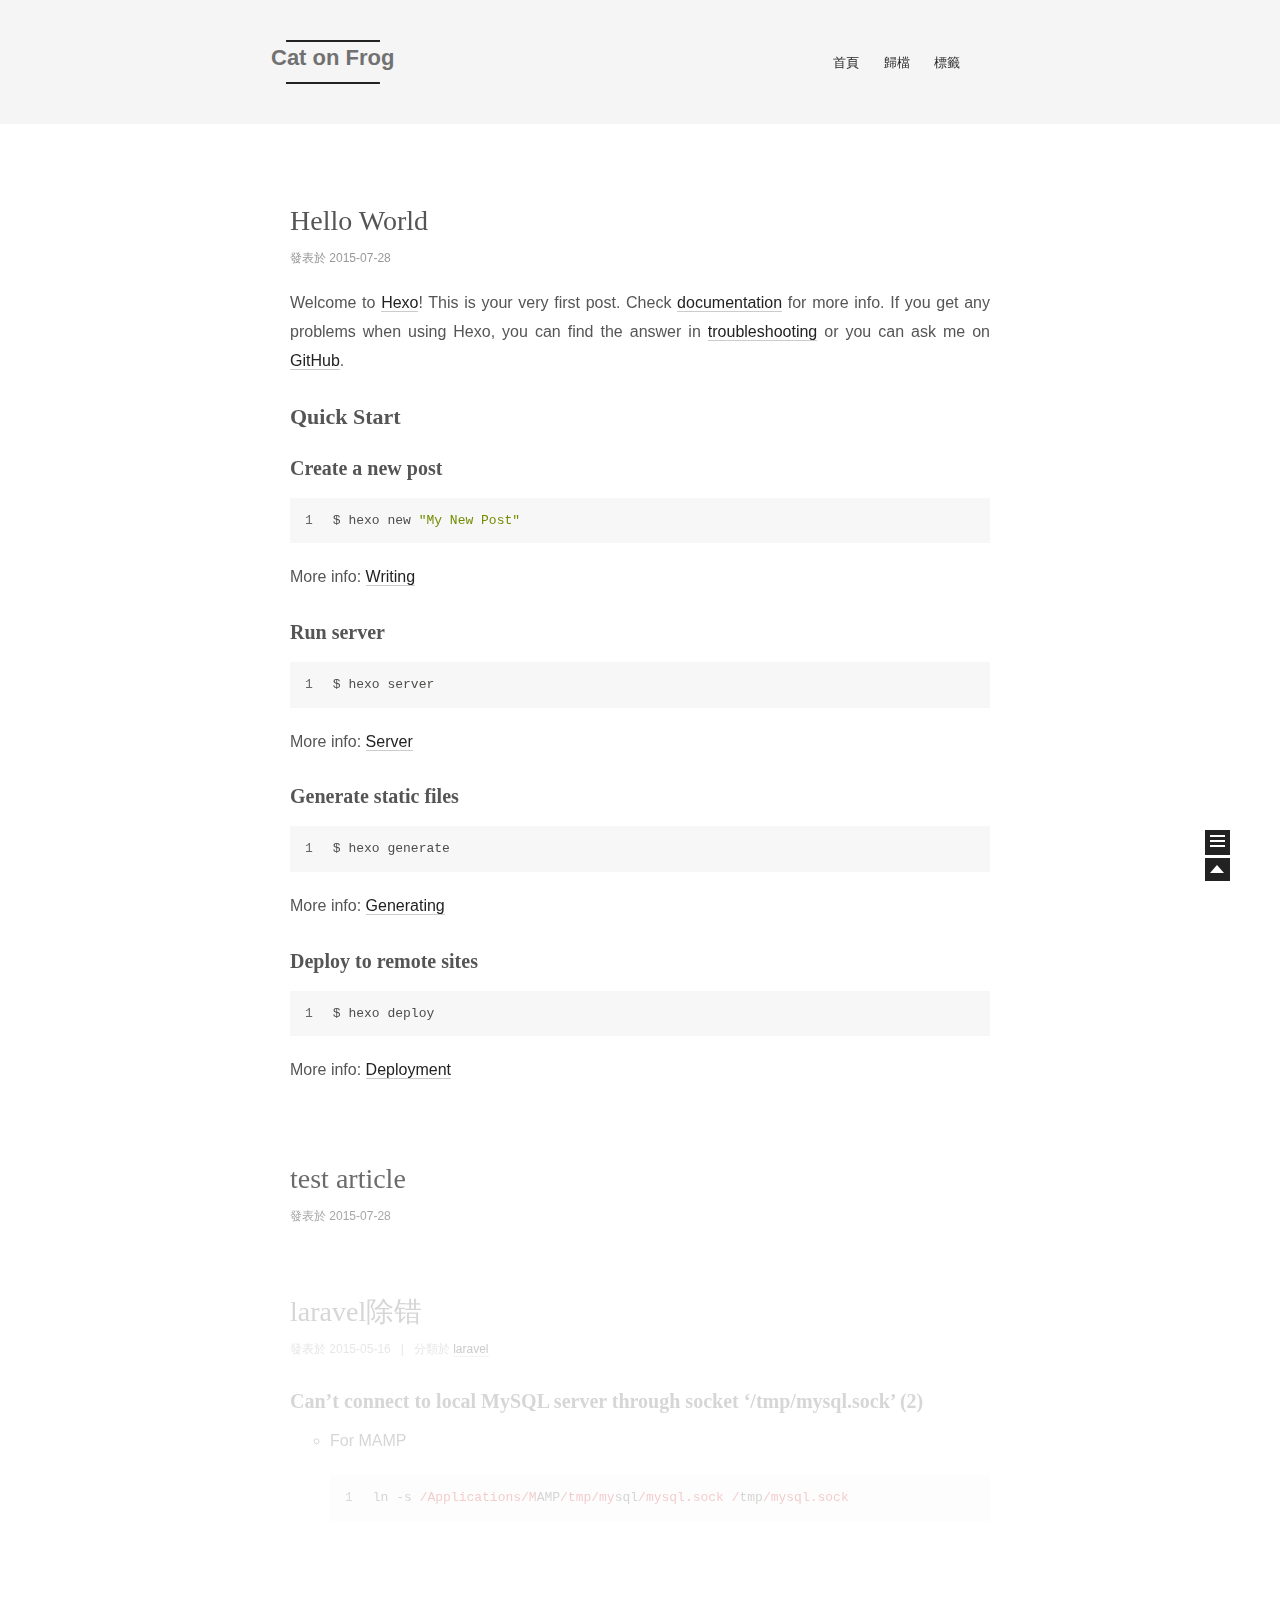
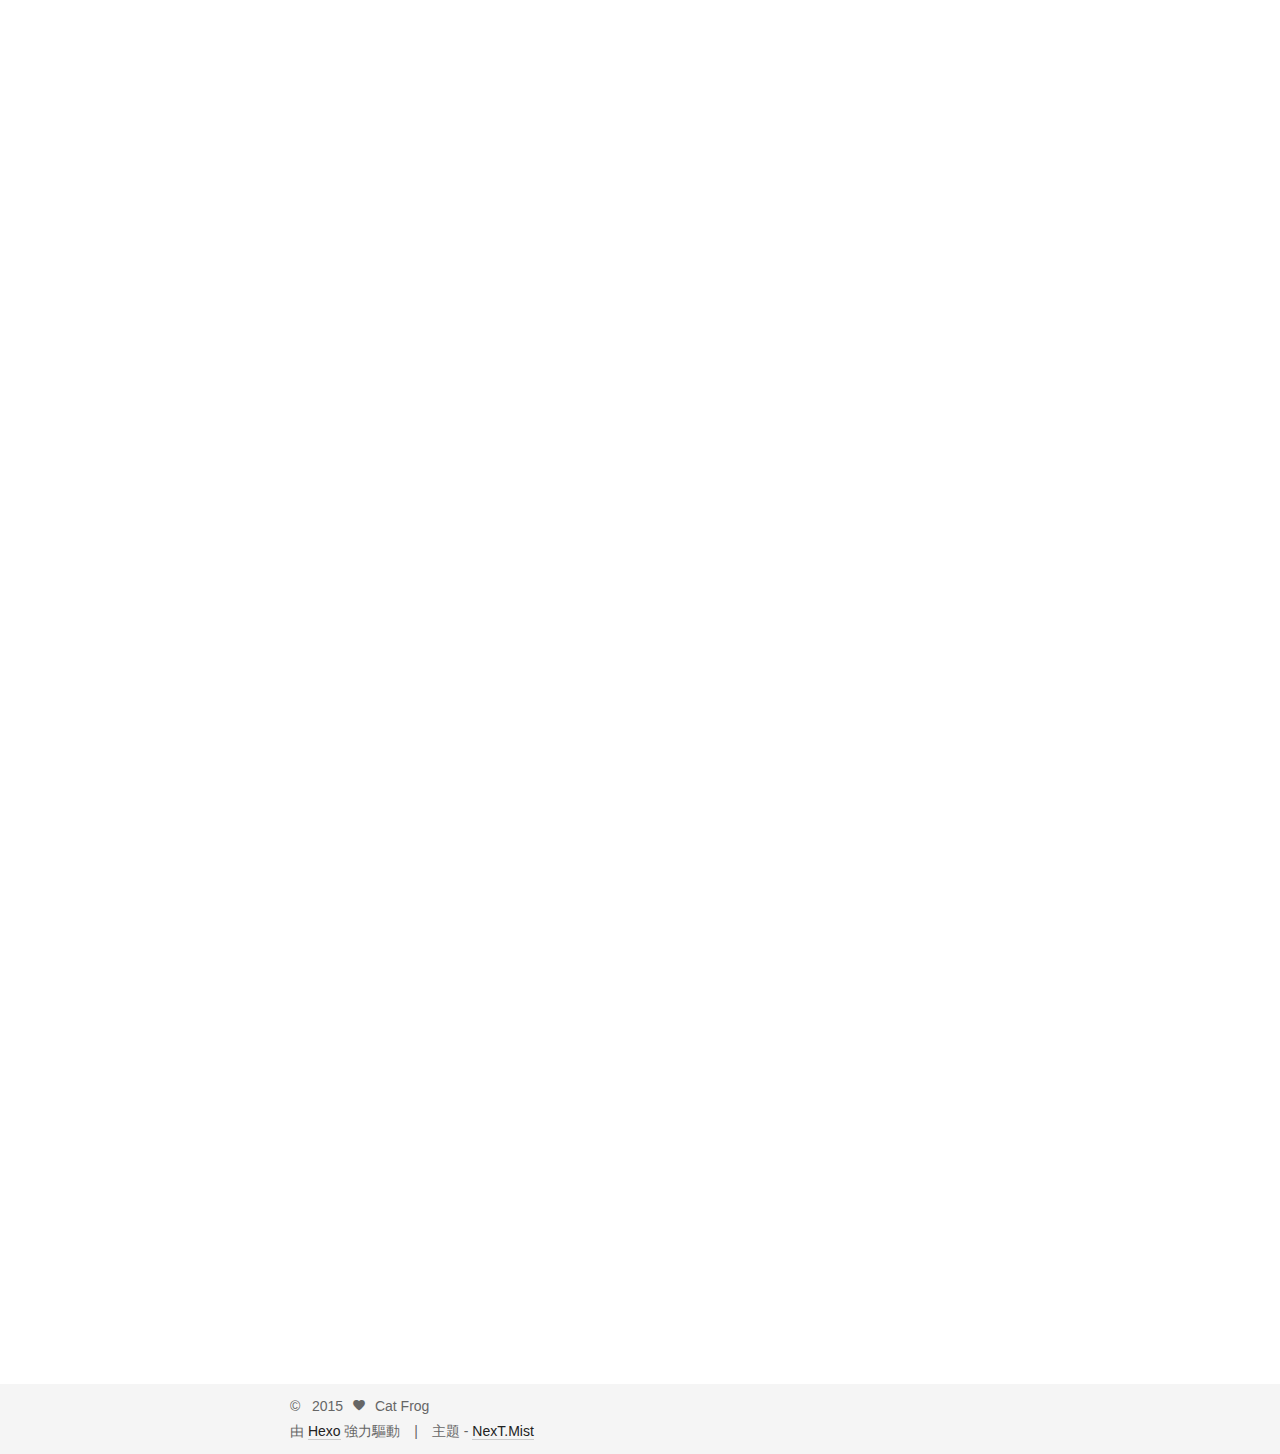
==== commit 1ef515b9: "Site updated: 2015-07-28 11:40:53" ====
--- a/index.html
+++ b/index.html
@@ -1,11 +1,41 @@
-<!DOCTYPE html>
-<html>
+<!doctype html>
+<html class="theme-next use-motion theme-next-mist">
 <head>
-  <meta charset="utf-8">
-  
-  <title>Cat on Frog</title>
-  <meta name="viewport" content="width=device-width, initial-scale=1, maximum-scale=1">
-  <meta name="description">
+    
+
+<meta charset="UTF-8"/>
+<meta http-equiv="X-UA-Compatible" content="IE=edge,chrome=1" />
+<meta name="viewport" content="width=device-width, initial-scale=1, maximum-scale=1"/>
+
+
+<meta http-equiv="Cache-Control" content="no-transform" />
+<meta http-equiv="Cache-Control" content="no-siteapp" />
+
+
+
+
+
+
+  <link rel="stylesheet" type="text/css" href="/vendors/fancybox/source/jquery.fancybox.css?v=2.1.5"/>
+
+
+
+
+<link rel="stylesheet" type="text/css" href="/css/main.css?v=0.4.4"/>
+
+
+
+
+  <meta name="keywords" content="Hexo,next" />
+
+
+
+
+
+  <link rel="shorticon icon" type="image/x-icon" href="/favicon.ico?v=0.4.4" />
+
+
+<meta name="description">
 <meta property="og:type" content="website">
 <meta property="og:title" content="Cat on Frog">
 <meta property="og:url" content="http://yoursite.com/index.html">
@@ -14,76 +44,144 @@
 <meta name="twitter:card" content="summary">
 <meta name="twitter:title" content="Cat on Frog">
 <meta name="twitter:description">
-  
-    <link rel="alternative" href="/atom.xml" title="Cat on Frog" type="application/atom+xml">
-  
-  
-    <link rel="icon" href="/favicon.png">
-  
-  <link href="//fonts.googleapis.com/css?family=Source+Code+Pro" rel="stylesheet" type="text/css">
-  <link rel="stylesheet" href="/css/style.css" type="text/css">
-  
-
+
+
+<script type="text/javascript" id="hexo.configuration">
+  var CONFIG = {
+    scheme: 'Mist',
+    sidebar: 'post'
+  };
+</script>
+
+    <title> Cat on Frog </title>
 </head>
-<body>
-  <div id="container">
-    <div id="wrap">
-      <header id="header">
-  <div id="banner"></div>
-  <div id="header-outer" class="outer">
-    <div id="header-title" class="inner">
-      <h1 id="logo-wrap">
-        <a href="/" id="logo">Cat on Frog</a>
-      </h1>
-      
-    </div>
-    <div id="header-inner" class="inner">
-      <nav id="main-nav">
-        <a id="main-nav-toggle" class="nav-icon"></a>
-        
-          <a class="main-nav-link" href="/">Home</a>
-        
-          <a class="main-nav-link" href="/archives">Archives</a>
-        
-      </nav>
-      <nav id="sub-nav">
-        
-          <a id="nav-rss-link" class="nav-icon" href="/atom.xml" title="RSS Feed"></a>
-        
-        <a id="nav-search-btn" class="nav-icon" title="Search"></a>
-      </nav>
-      <div id="search-form-wrap">
-        <form action="//google.com/search" method="get" accept-charset="UTF-8" class="search-form"><input type="search" name="q" results="0" class="search-form-input" placeholder="Search"><button type="submit" class="search-form-submit">&#xF002;</button><input type="hidden" name="sitesearch" value="http://yoursite.com"></form>
+<body itemscope itemtype="http://schema.org/WebPage" lang="zh-hans">
+<!--[if lte IE 8]>
+  <div style=' clear: both; height: 59px; padding:0 0 0 15px; position: relative;margin:0 auto;'>
+    <a href="http://windows.microsoft.com/en-US/internet-explorer/products/ie/home?ocid=ie6_countdown_bannercode">
+      <img src="http://7u2nvr.com1.z0.glb.clouddn.com/picouterie.jpg" border="0" height="42" width="820"
+           alt="You are using an outdated browser. For a faster, safer browsing experience, upgrade for free today or use other browser ,like chrome firefox safari."
+           style='margin-left:auto;margin-right:auto;display: block;'/>
+    </a>
+  </div>
+<![endif]-->
+
+
+
+
+<div class="container one-column 
+   page-home 
+">
+    <div class="headband"></div>
+    <header id="header" class="header" itemscope itemtype="http://schema.org/WPHeader">
+        <div class="header-inner"><h1 class="site-meta">
+  <span class="logo-line-before"><i></i></span>
+  <a href="/" class="brand" rel="start">
+      <span class="logo">
+        <i class="icon-logo"></i>
+      </span>
+      <span class="site-title">Cat on Frog</span>
+  </a>
+  <span class="logo-line-after"><i></i></span>
+</h1>
+
+<div class="site-nav-toggle">
+  <button>
+    <span class="btn-bar"></span>
+    <span class="btn-bar"></span>
+    <span class="btn-bar"></span>
+  </button>
+</div>
+
+<nav class="site-nav">
+  
+
+  
+    <ul id="menu" class="menu ">
+      
+        
+        <li class="menu-item menu-item-home">
+          <a href="/" rel="section">
+            <i class="menu-item-icon icon-home"></i> <br />
+            首頁
+          </a>
+        </li>
+      
+        
+        <li class="menu-item menu-item-archives">
+          <a href="/archives" rel="section">
+            <i class="menu-item-icon icon-archives"></i> <br />
+            歸檔
+          </a>
+        </li>
+      
+        
+        <li class="menu-item menu-item-tags">
+          <a href="/tags" rel="section">
+            <i class="menu-item-icon icon-tags"></i> <br />
+            標籤
+          </a>
+        </li>
+      
+    </ul>
+  
+
+  
+</nav>
+
+
+        </div>
+    </header>
+
+    <main id="main" class="main">
+        <div class="main-inner">
+            <div id="content" class="content">
+                
+  <section id="posts" class="posts-expand">
+    
+      
+
+  <article class="post post-type-normal " itemscope itemtype="http://schema.org/Article">
+    <header class="post-header">
+
+      
+      
+        <h1 class="post-title" itemprop="name headline">
+          
+          
+            
+              <a class="post-title-link" href="/2015/07/28/hello-world/" itemprop="url">
+                Hello World
+              </a>
+            
+          
+        </h1>
+      
+
+      <div class="post-meta">
+        <span class="post-time">
+          發表於
+          <time itemprop="dateCreated" datetime="2015-07-28T10:37:37-04:00" content="2015-07-28">
+            2015-07-28
+          </time>
+        </span>
+
+        
+
+        
+          
+        
       </div>
-    </div>
-  </div>
-</header>
-      <div class="outer">
-        <section id="main">
-  
-    <article id="post-hello-world" class="article article-type-post" itemscope itemprop="blogPost">
-  <div class="article-meta">
-    <a href="/2015/07/28/hello-world/" class="article-date">
-  <time datetime="2015-07-28T14:37:37.000Z" itemprop="datePublished">2015-07-28</time>
-</a>
-    
-  </div>
-  <div class="article-inner">
-    
-    
-      <header class="article-header">
-        
-  
-    <h1 itemprop="name">
-      <a class="article-title" href="/2015/07/28/hello-world/">Hello World</a>
-    </h1>
-  
-
-      </header>
-    
-    <div class="article-entry" itemprop="articleBody">
-      
-        <p>Welcome to <a href="http://hexo.io/" target="_blank" rel="external">Hexo</a>! This is your very first post. Check <a href="http://hexo.io/docs/" target="_blank" rel="external">documentation</a> for more info. If you get any problems when using Hexo, you can find the answer in <a href="http://hexo.io/docs/troubleshooting.html" target="_blank" rel="external">troubleshooting</a> or you can ask me on <a href="https://github.com/hexojs/hexo/issues" target="_blank" rel="external">GitHub</a>.</p>
+    </header>
+
+    <div class="post-body">
+
+      
+      
+
+      
+        
+          <span itemprop="articleBody"><p>Welcome to <a href="http://hexo.io/" target="_blank" rel="external">Hexo</a>! This is your very first post. Check <a href="http://hexo.io/docs/" target="_blank" rel="external">documentation</a> for more info. If you get any problems when using Hexo, you can find the answer in <a href="http://hexo.io/docs/troubleshooting.html" target="_blank" rel="external">troubleshooting</a> or you can ask me on <a href="https://github.com/hexojs/hexo/issues" target="_blank" rel="external">GitHub</a>.</p>
 <h2 id="Quick_Start">Quick Start</h2><h3 id="Create_a_new_post">Create a new post</h3><figure class="highlight bash"><table><tr><td class="gutter"><pre><span class="line">1</span><br></pre></td><td class="code"><pre><span class="line">$ hexo new <span class="string">"My New Post"</span></span><br></pre></td></tr></table></figure>
 <p>More info: <a href="http://hexo.io/docs/writing.html" target="_blank" rel="external">Writing</a></p>
 <h3 id="Run_server">Run server</h3><figure class="highlight bash"><table><tr><td class="gutter"><pre><span class="line">1</span><br></pre></td><td class="code"><pre><span class="line">$ hexo server</span><br></pre></td></tr></table></figure>
@@ -92,129 +190,216 @@
 <p>More info: <a href="http://hexo.io/docs/generating.html" target="_blank" rel="external">Generating</a></p>
 <h3 id="Deploy_to_remote_sites">Deploy to remote sites</h3><figure class="highlight bash"><table><tr><td class="gutter"><pre><span class="line">1</span><br></pre></td><td class="code"><pre><span class="line">$ hexo deploy</span><br></pre></td></tr></table></figure>
 <p>More info: <a href="http://hexo.io/docs/deployment.html" target="_blank" rel="external">Deployment</a></p>
-
+</span>
+        
       
     </div>
-    <footer class="article-footer">
-      <a data-url="http://yoursite.com/2015/07/28/hello-world/" data-id="cicngg53v00056tx6v1wi2z5h" class="article-share-link">Share</a>
-      
+
+    <footer class="post-footer">
+      
+
+      
+
+      
+      
+        <div class="post-eof"></div>
       
     </footer>
-  </div>
-  
-</article>
-
-
-  
-    <article id="post-test-article" class="article article-type-post" itemscope itemprop="blogPost">
-  <div class="article-meta">
-    <a href="/2015/07/28/test-article/" class="article-date">
-  <time datetime="2015-07-28T12:54:00.000Z" itemprop="datePublished">2015-07-28</time>
-</a>
+  </article>
+
+
     
-  </div>
-  <div class="article-inner">
+      
+
+  <article class="post post-type-normal " itemscope itemtype="http://schema.org/Article">
+    <header class="post-header">
+
+      
+      
+        <h1 class="post-title" itemprop="name headline">
+          
+          
+            
+              <a class="post-title-link" href="/2015/07/28/test-article/" itemprop="url">
+                test article
+              </a>
+            
+          
+        </h1>
+      
+
+      <div class="post-meta">
+        <span class="post-time">
+          發表於
+          <time itemprop="dateCreated" datetime="2015-07-28T08:54:00-04:00" content="2015-07-28">
+            2015-07-28
+          </time>
+        </span>
+
+        
+
+        
+          
+        
+      </div>
+    </header>
+
+    <div class="post-body">
+
+      
+      
+
+      
+        
+          <span itemprop="articleBody"></span>
+        
+      
+    </div>
+
+    <footer class="post-footer">
+      
+
+      
+
+      
+      
+        <div class="post-eof"></div>
+      
+    </footer>
+  </article>
+
+
     
+      
+
+  <article class="post post-type-normal " itemscope itemtype="http://schema.org/Article">
+    <header class="post-header">
+
+      
+      
+        <h1 class="post-title" itemprop="name headline">
+          
+          
+            
+              <a class="post-title-link" href="/2015/05/16/Projects/USDealLand/调试/" itemprop="url">
+                laravel除错
+              </a>
+            
+          
+        </h1>
+      
+
+      <div class="post-meta">
+        <span class="post-time">
+          發表於
+          <time itemprop="dateCreated" datetime="2015-05-16T01:26:17-04:00" content="2015-05-16">
+            2015-05-16
+          </time>
+        </span>
+
+        
+          <span class="post-category" >
+            &nbsp; | &nbsp; 分類於
+            
+              <span itemprop="about" itemscope itemtype="https://schema.org/Thing"><a href="/categories/laravel/" itemprop="url" rel="index"><span itemprop="name">laravel</span></a></span>
+
+              
+              
+
+            
+          </span>
+        
+
+        
+          
+        
+      </div>
+    </header>
+
+    <div class="post-body">
+
+      
+      
+
+      
+        
+          <span itemprop="articleBody"><h3 id="Can’t_connect_to_local_MySQL_server_through_socket_‘/tmp/mysql-sock’_(2)">Can’t connect to local MySQL server through socket ‘/tmp/mysql.sock’ (2)</h3><ul>
+<li>For MAMP<figure class="highlight gradle"><table><tr><td class="gutter"><pre><span class="line">1</span><br></pre></td><td class="code"><pre><span class="line">ln -s <span class="regexp">/Applications/M</span>AMP<span class="regexp">/tmp/my</span>sql<span class="regexp">/mysql.sock /</span>tmp<span class="regexp">/mysql.sock</span></span><br></pre></td></tr></table></figure>
+</li>
+</ul>
+</span>
+        
+      
+    </div>
+
+    <footer class="post-footer">
+      
+
+      
+
+      
+      
+        <div class="post-eof"></div>
+      
+    </footer>
+  </article>
+
+
     
-      <header class="article-header">
-        
-  
-    <h1 itemprop="name">
-      <a class="article-title" href="/2015/07/28/test-article/">test article</a>
-    </h1>
-  
-
-      </header>
-    
-    <div class="article-entry" itemprop="articleBody">
-      
-        
-      
-    </div>
-    <footer class="article-footer">
-      <a data-url="http://yoursite.com/2015/07/28/test-article/" data-id="cicngg53t00046tx6d3f6lzkr" class="article-share-link">Share</a>
-      
-      
-    </footer>
-  </div>
-  
-</article>
-
-
-  
-    <article id="post-Projects/USDealLand/调试" class="article article-type-post" itemscope itemprop="blogPost">
-  <div class="article-meta">
-    <a href="/2015/05/16/Projects/USDealLand/调试/" class="article-date">
-  <time datetime="2015-05-16T05:26:17.000Z" itemprop="datePublished">2015-05-16</time>
-</a>
-    
-  <div class="article-category">
-    <a class="article-category-link" href="/categories/laravel/">laravel</a>
-  </div>
-
-  </div>
-  <div class="article-inner">
-    
-    
-      <header class="article-header">
-        
-  
-    <h1 itemprop="name">
-      <a class="article-title" href="/2015/05/16/Projects/USDealLand/调试/">laravel除错</a>
-    </h1>
-  
-
-      </header>
-    
-    <div class="article-entry" itemprop="articleBody">
-      
-        <h3 id="Can’t_connect_to_local_MySQL_server_through_socket_‘/tmp/mysql-sock’_(2)">Can’t connect to local MySQL server through socket ‘/tmp/mysql.sock’ (2)</h3><ul>
-<li>For MAMP<figure class="highlight gradle"><table><tr><td class="gutter"><pre><span class="line">1</span><br></pre></td><td class="code"><pre><span class="line">ln -s <span class="regexp">/Applications/M</span>AMP<span class="regexp">/tmp/my</span>sql<span class="regexp">/mysql.sock /</span>tmp<span class="regexp">/mysql.sock</span></span><br></pre></td></tr></table></figure>
-</li>
-</ul>
-
-      
-    </div>
-    <footer class="article-footer">
-      <a data-url="http://yoursite.com/2015/05/16/Projects/USDealLand/调试/" data-id="cicngg53x00066tx6woypi4h7" class="article-share-link">Share</a>
-      
-      
-  <ul class="article-tag-list"><li class="article-tag-list-item"><a class="article-tag-list-link" href="/tags/laravel/">laravel</a></li></ul>
-
-    </footer>
-  </div>
-  
-</article>
-
-
-  
-    <article id="post-Projects/USDealLand/安装" class="article article-type-post" itemscope itemprop="blogPost">
-  <div class="article-meta">
-    <a href="/2015/05/16/Projects/USDealLand/安装/" class="article-date">
-  <time datetime="2015-05-16T05:19:09.000Z" itemprop="datePublished">2015-05-16</time>
-</a>
-    
-  <div class="article-category">
-    <a class="article-category-link" href="/categories/laravel/">laravel</a>
-  </div>
-
-  </div>
-  <div class="article-inner">
-    
-    
-      <header class="article-header">
-        
-  
-    <h1 itemprop="name">
-      <a class="article-title" href="/2015/05/16/Projects/USDealLand/安装/">laravel安装</a>
-    </h1>
-  
-
-      </header>
-    
-    <div class="article-entry" itemprop="articleBody">
-      
-        <h2 id="安装">安装</h2><ul>
+      
+
+  <article class="post post-type-normal " itemscope itemtype="http://schema.org/Article">
+    <header class="post-header">
+
+      
+      
+        <h1 class="post-title" itemprop="name headline">
+          
+          
+            
+              <a class="post-title-link" href="/2015/05/16/Projects/USDealLand/安装/" itemprop="url">
+                laravel安装
+              </a>
+            
+          
+        </h1>
+      
+
+      <div class="post-meta">
+        <span class="post-time">
+          發表於
+          <time itemprop="dateCreated" datetime="2015-05-16T01:19:09-04:00" content="2015-05-16">
+            2015-05-16
+          </time>
+        </span>
+
+        
+          <span class="post-category" >
+            &nbsp; | &nbsp; 分類於
+            
+              <span itemprop="about" itemscope itemtype="https://schema.org/Thing"><a href="/categories/laravel/" itemprop="url" rel="index"><span itemprop="name">laravel</span></a></span>
+
+              
+              
+
+            
+          </span>
+        
+
+        
+          
+        
+      </div>
+    </header>
+
+    <div class="post-body">
+
+      
+      
+
+      
+        
+          <span itemprop="articleBody"><h2 id="安装">安装</h2><ul>
 <li><p>下载代码</p>
 <figure class="highlight vim"><table><tr><td class="gutter"><pre><span class="line">1</span><br><span class="line">2</span><br><span class="line">3</span><br><span class="line">4</span><br></pre></td><td class="code"><pre><span class="line">git clone http<span class="variable">s:</span>//github.<span class="keyword">com</span>/douyasi/yascmf.git usdealland</span><br><span class="line"><span class="keyword">cd</span> usdealland</span><br><span class="line">composer install</span><br><span class="line">touch .env</span><br></pre></td></tr></table></figure>
 </li>
@@ -237,119 +422,197 @@
 <li>访问服务器绑定的域名   usdealland:8888</li>
 <li>登录后台 admin | admin</li>
 </ul>
-
+</span>
+        
       
     </div>
-    <footer class="article-footer">
-      <a data-url="http://yoursite.com/2015/05/16/Projects/USDealLand/安装/" data-id="cicngg53d00006tx6akpszt8o" class="article-share-link">Share</a>
-      
+
+    <footer class="post-footer">
+      
+
+      
+
+      
+      
+        <div class="post-eof"></div>
       
     </footer>
-  </div>
-  
-</article>
-
-
-  
-  
-</section>
-        
-          <aside id="sidebar">
-  
+  </article>
+
+
     
-  <div class="widget-wrap">
-    <h3 class="widget-title">Categories</h3>
-    <div class="widget">
-      <ul class="category-list"><li class="category-list-item"><a class="category-list-link" href="/categories/laravel/">laravel</a><span class="category-list-count">2</span></li></ul>
+  </section>
+
+  
+
+            </div>
+
+            
+
+            
+        </div>
+
+        
+  
+  <div class="sidebar-toggle">
+    <div class="sidebar-toggle-line-wrap">
+      <span class="sidebar-toggle-line sidebar-toggle-line-first"></span>
+      <span class="sidebar-toggle-line sidebar-toggle-line-middle"></span>
+      <span class="sidebar-toggle-line sidebar-toggle-line-last"></span>
     </div>
   </div>
 
-  
-    
-  <div class="widget-wrap">
-    <h3 class="widget-title">Tags</h3>
-    <div class="widget">
-      <ul class="tag-list"><li class="tag-list-item"><a class="tag-list-link" href="/tags/laravel/">laravel</a><span class="tag-list-count">1</span></li></ul>
+  <aside id="sidebar" class="sidebar">
+    <div class="sidebar-inner">
+
+      
+
+      <section class="site-overview">
+        <div class="site-author motion-element" itemprop="author" itemscope itemtype="http://schema.org/Person">
+          <img class="site-author-image" src="/images/default_avatar.jpg" alt="Cat Frog" itemprop="image"/>
+          <p class="site-author-name" itemprop="name">Cat Frog</p>
+        </div>
+        <p class="site-description motion-element" itemprop="description"></p>
+        <nav class="site-state motion-element">
+          <div class="site-state-item site-state-posts">
+            <a href="/archives">
+              <span class="site-state-item-count">4</span>
+              <span class="site-state-item-name">文章</span>
+            </a>
+          </div>
+
+          <div class="site-state-item site-state-categories">
+            
+              <span class="site-state-item-count">1</span>
+              <span class="site-state-item-name">分類</span>
+              
+          </div>
+
+          <div class="site-state-item site-state-tags">
+            <a href="/tags">
+              <span class="site-state-item-count">1</span>
+              <span class="site-state-item-name">標籤</span>
+              </a>
+          </div>
+
+        </nav>
+
+        
+
+        <div class="links-of-author motion-element">
+          
+        </div>
+
+        
+        
+
+        <div class="links-of-author motion-element">
+          
+        </div>
+
+      </section>
+
+      
+
     </div>
-  </div>
-
-  
-    
-  <div class="widget-wrap">
-    <h3 class="widget-title">Tag Cloud</h3>
-    <div class="widget tagcloud">
-      <a href="/tags/laravel/" style="font-size: 10px;">laravel</a>
-    </div>
-  </div>
-
-  
-    
-  <div class="widget-wrap">
-    <h3 class="widget-title">Archives</h3>
-    <div class="widget">
-      <ul class="archive-list"><li class="archive-list-item"><a class="archive-list-link" href="/archives/2015/07/">July 2015</a><span class="archive-list-count">2</span></li><li class="archive-list-item"><a class="archive-list-link" href="/archives/2015/05/">May 2015</a><span class="archive-list-count">2</span></li></ul>
-    </div>
-  </div>
-
-  
-    
-  <div class="widget-wrap">
-    <h3 class="widget-title">Recents</h3>
-    <div class="widget">
-      <ul>
-        
-          <li>
-            <a href="/2015/07/28/hello-world/">Hello World</a>
-          </li>
-        
-          <li>
-            <a href="/2015/07/28/test-article/">test article</a>
-          </li>
-        
-          <li>
-            <a href="/2015/05/16/Projects/USDealLand/调试/">laravel除错</a>
-          </li>
-        
-          <li>
-            <a href="/2015/05/16/Projects/USDealLand/安装/">laravel安装</a>
-          </li>
-        
-      </ul>
-    </div>
-  </div>
-
-  
-</aside>
-        
-      </div>
-      <footer id="footer">
-  
-  <div class="outer">
-    <div id="footer-info" class="inner">
-      &copy; 2015 Cat Frog<br>
-      Powered by <a href="http://hexo.io/" target="_blank">Hexo</a>
-    </div>
-  </div>
-</footer>
-    </div>
-    <nav id="mobile-nav">
-  
-    <a href="/" class="mobile-nav-link">Home</a>
-  
-    <a href="/archives" class="mobile-nav-link">Archives</a>
-  
-</nav>
-    
-
-<script src="//ajax.googleapis.com/ajax/libs/jquery/2.0.3/jquery.min.js"></script>
-
-
-  <link rel="stylesheet" href="/fancybox/jquery.fancybox.css" type="text/css">
-  <script src="/fancybox/jquery.fancybox.pack.js" type="text/javascript"></script>
-
-
-<script src="/js/script.js" type="text/javascript"></script>
-
-  </div>
+  </aside>
+
+
+    </main>
+
+    <footer id="footer" class="footer">
+        <div class="footer-inner">
+            <div class="copyright" >
+  
+  &copy; &nbsp; 
+  <span itemprop="copyrightYear">2015</span>
+  <span class="with-love">
+    <i class="icon-heart"></i>
+  </span>
+  <span class="author" itemprop="copyrightHolder">Cat Frog</span>
+</div>
+
+<div class="powered-by">
+  由 <a class="theme-link" href="http://hexo.io">Hexo</a> 強力驅動
+</div>
+
+<div class="theme-info">
+  主題 -
+  <a class="theme-link" href="https://github.com/iissnan/hexo-theme-next">
+    NexT.Mist
+  </a>
+</div>
+
+
+
+        </div>
+    </footer>
+
+    <div class="back-to-top"></div>
+</div>
+
+<script type="text/javascript" src="/vendors/jquery/index.js?v=2.1.3"></script>
+
+  
+  
+  
+  
+  
+
+  
+
+
+
+  
+  <script type="text/javascript" src="/vendors/fancybox/source/jquery.fancybox.pack.js"></script>
+  <script type="text/javascript" src="/js/fancy-box.js?v=0.4.4"></script>
+
+
+  <script type="text/javascript" src="/js/helpers.js?v=0.4.4"></script>
+  
+
+  <script type="text/javascript" src="/vendors/velocity/velocity.min.js"></script>
+  <script type="text/javascript" src="/vendors/velocity/velocity.ui.min.js"></script>
+
+  <script type="text/javascript" src="/js/motion_global.js?v=0.4.4" id="motion.global"></script>
+
+
+
+  <script type="text/javascript" src="/js/search-toggle.js"></script>
+
+
+
+<script type="text/javascript">
+    $(document).ready(function () {
+        if (CONFIG.sidebar === 'always') {
+            displaySidebar();
+        }
+    });
+</script>
+
+
+
+
+  
+  
+
+  
+
+
+
+
+
+
+
+<!-- lazyload -->
+<script type="text/javascript" src="/js/lazyload.js"></script>
+<script type="text/javascript">
+    jQuery(function () {
+        jQuery("#posts img").lazyload({
+            placeholder: "/images/loading.gif",
+            effect: "fadeIn"
+        });
+    });
+</script>
 </body>
-</html>+</html>
--- a/css/main.css
+++ b/css/main.css
@@ -0,0 +1,2286 @@
+/* normalize.css v3.0.2 | MIT License | git.io/normalize */
+html {
+  font-family: sans-serif; /* 1 */
+  -ms-text-size-adjust: 100%; /* 2 */
+  -webkit-text-size-adjust: 100%; /* 2 */
+}
+body {
+  margin: 0;
+}
+article,
+aside,
+details,
+figcaption,
+figure,
+footer,
+header,
+hgroup,
+main,
+menu,
+nav,
+section,
+summary {
+  display: block;
+}
+audio,
+canvas,
+progress,
+video {
+  display: inline-block; /* 1 */
+  vertical-align: baseline; /* 2 */
+}
+audio:not([controls]) {
+  display: none;
+  height: 0;
+}
+[hidden],
+template {
+  display: none;
+}
+a {
+  background-color: transparent;
+}
+a:active,
+a:hover {
+  outline: 0;
+}
+abbr[title] {
+  border-bottom: 1px dotted;
+}
+b,
+strong {
+  font-weight: bold;
+}
+dfn {
+  font-style: italic;
+}
+h1 {
+  font-size: 2em;
+  margin: 0.67em 0;
+}
+mark {
+  background: #ff0;
+  color: #000;
+}
+small {
+  font-size: 80%;
+}
+sub,
+sup {
+  font-size: 75%;
+  line-height: 0;
+  position: relative;
+  vertical-align: baseline;
+}
+sup {
+  top: -0.5em;
+}
+sub {
+  bottom: -0.25em;
+}
+img {
+  border: 0;
+}
+svg:not(:root) {
+  overflow: hidden;
+}
+figure {
+  margin: 1em 40px;
+}
+hr {
+  -moz-box-sizing: content-box;
+  box-sizing: content-box;
+  height: 0;
+}
+pre {
+  overflow: auto;
+}
+code,
+kbd,
+pre,
+samp {
+  font-family: monospace, monospace;
+  font-size: 1em;
+}
+button,
+input,
+optgroup,
+select,
+textarea {
+  color: inherit; /* 1 */
+  font: inherit; /* 2 */
+  margin: 0; /* 3 */
+}
+button {
+  overflow: visible;
+}
+button,
+select {
+  text-transform: none;
+}
+button,
+html input[type="button"],
+input[type="reset"],
+input[type="submit"] {
+  -webkit-appearance: button; /* 2 */
+  cursor: pointer; /* 3 */
+}
+button[disabled],
+html input[disabled] {
+  cursor: default;
+}
+button::-moz-focus-inner,
+input::-moz-focus-inner {
+  border: 0;
+  padding: 0;
+}
+input {
+  line-height: normal;
+}
+input[type="checkbox"],
+input[type="radio"] {
+  box-sizing: border-box; /* 1 */
+  padding: 0; /* 2 */
+}
+input[type="number"]::-webkit-inner-spin-button,
+input[type="number"]::-webkit-outer-spin-button {
+  height: auto;
+}
+input[type="search"] {
+  -webkit-appearance: textfield; /* 1 */
+  -moz-box-sizing: content-box;
+  -webkit-box-sizing: content-box; /* 2 */
+  box-sizing: content-box;
+}
+input[type="search"]::-webkit-search-cancel-button,
+input[type="search"]::-webkit-search-decoration {
+  -webkit-appearance: none;
+}
+fieldset {
+  border: 1px solid #c0c0c0;
+  margin: 0 2px;
+  padding: 0.35em 0.625em 0.75em;
+}
+legend {
+  border: 0; /* 1 */
+  padding: 0; /* 2 */
+}
+textarea {
+  overflow: auto;
+}
+optgroup {
+  font-weight: bold;
+}
+table {
+  border-collapse: collapse;
+  border-spacing: 0;
+}
+td,
+th {
+  padding: 0;
+}
+::selection {
+  background: #262a30;
+  color: #fff;
+}
+body {
+  position: relative;
+  font-family: Lato, "Microsoft Jhenghei", "Hiragino Sans GB", "Microsoft YaHei", sans-serif;
+  font-size: 16px;
+  line-height: 1.8;
+  color: #555;
+  background: #fff;
+}
+@media (min-width: 768px) and (max-width: 991px) {
+  body {
+    padding-right: 0 !important;
+  }
+}
+@media (max-width: 767px) {
+  body {
+    padding-right: 0 !important;
+  }
+}
+h1,
+h2,
+h3,
+h4,
+h5,
+h6 {
+  margin: 0;
+  padding: 0;
+  font-weight: bold;
+  line-height: 1;
+  font-family: Cambria, Georgia, "Microsoft Jhenghei", "Hiragino Sans GB", "Microsoft YaHei", "Times New Roman", serif;
+}
+h1 {
+  font-size: 24px;
+}
+@media (max-width: 767px) {
+  h1 {
+    font-size: 20px;
+  }
+}
+h2 {
+  font-size: 22px;
+}
+@media (max-width: 767px) {
+  h2 {
+    font-size: 18px;
+  }
+}
+h3 {
+  font-size: 20px;
+}
+@media (max-width: 767px) {
+  h3 {
+    font-size: 16px;
+  }
+}
+h4 {
+  font-size: 18px;
+}
+@media (max-width: 767px) {
+  h4 {
+    font-size: 14px;
+  }
+}
+h5 {
+  font-size: 16px;
+}
+@media (max-width: 767px) {
+  h5 {
+    font-size: 12px;
+  }
+}
+h6 {
+  font-size: 14px;
+}
+@media (max-width: 767px) {
+  h6 {
+    font-size: 10px;
+  }
+}
+p {
+  margin: 20px 0;
+}
+a {
+  color: #222;
+  text-decoration: none;
+  border-bottom: 1px solid #999;
+}
+a:hover {
+  border-bottom-color: #222;
+}
+ul {
+  list-style: none;
+}
+blockquote {
+  margin: 0;
+  padding: 0;
+}
+img {
+  display: block;
+  margin: auto 0;
+  max-width: 100%;
+  height: auto;
+}
+h2,
+h3,
+h4,
+h5,
+h6 {
+  margin: 60px 0 15px;
+}
+ul {
+  list-style: square;
+}
+a {
+  word-wrap: break-word;
+}
+hr {
+  margin: 40px 0;
+  height: 3px;
+  border: none;
+  background-color: #ddd;
+  background-image: repeating-linear-gradient(-45deg, #fff, #fff 4px, transparent 4px, transparent 8px);
+}
+blockquote {
+  padding: 0 15px;
+  color: #666;
+  border-left: 4px solid #ddd;
+}
+blockquote cite::before {
+  content: "-";
+  padding: 0 5px;
+}
+dt {
+  font-weight: 700;
+}
+dd {
+  margin: 0;
+  padding: 0;
+}
+.pullquote {
+  width: 45%;
+}
+.pullquote.left {
+  float: left;
+  margin-left: 5px;
+  margin-right: 10px;
+}
+.pullquote.right {
+  float: right;
+  margin-left: 10px;
+  margin-right: 5px;
+}
+.highlight table,
+.gist table {
+  width: auto;
+}
+.highlight table td,
+.gist table td {
+  border: none;
+}
+.highlight a,
+.gist a {
+  color: #222 !important;
+  text-decoration: none !important;
+}
+.video-container {
+  position: relative;
+  padding-top: 60%;
+  height: 0;
+  overflow: hidden;
+}
+.video-container iframe,
+.video-container object,
+.video-container embed {
+  position: absolute;
+  top: 0;
+  left: 0;
+  width: 100%;
+  height: 100%;
+}
+table {
+  width: 100%;
+  border-collapse: collapse;
+  border-spacing: 0;
+}
+caption,
+th,
+td {
+  text-align: left;
+  vertical-align: middle;
+  font-weight: normal;
+}
+th {
+  font-weight: 700;
+  border-bottom: 3px solid #ddd;
+  padding-bottom: 10px;
+}
+td {
+  border-bottom: 1px solid #ddd;
+  padding: 10px 0;
+}
+.text-left {
+  text-align: left;
+}
+.text-center {
+  text-align: center;
+}
+.text-right {
+  text-align: right;
+}
+.text-justify {
+  text-align: justify;
+}
+.text-nowrap {
+  white-space: nowrap;
+}
+.text-lowercase {
+  text-transform: lowercase;
+}
+.text-uppercase {
+  text-transform: uppercase;
+}
+.text-capitalize {
+  text-transform: capitalize;
+}
+.center-block {
+  display: block;
+  margin-left: auto;
+  margin-right: auto;
+}
+.clearfix:before,
+.clearfix:after {
+  content: " ";
+  display: table;
+}
+.clearfix:after {
+  clear: both;
+}
+.full-image.full-image.full-image {
+  border: none;
+}
+@media (min-width: 992px) {
+  .full-image.full-image.full-image {
+    max-width: none;
+    width: 126%;
+    margin: 0 -13%;
+  }
+}
+.blockquote-center,
+.page-home .post-type-quote blockquote,
+.page-post-detail .post-type-quote blockquote {
+  position: relative;
+  margin: 40px 0;
+  padding: 0;
+  border-left: none;
+  text-align: center;
+}
+.blockquote-center::before,
+.page-home .post-type-quote blockquote::before,
+.page-post-detail .post-type-quote blockquote::before,
+.blockquote-center::after,
+.page-home .post-type-quote blockquote::after,
+.page-post-detail .post-type-quote blockquote::after {
+  position: absolute;
+  content: ' ';
+  display: block;
+  width: 100%;
+  height: 24px;
+  opacity: 0.2;
+  background: url("[data-uri]") no-repeat;
+  background-position: 0 -7px;
+  background-size: 24px 24px;
+}
+.blockquote-center::before,
+.page-home .post-type-quote blockquote::before,
+.page-post-detail .post-type-quote blockquote::before {
+  top: -20px;
+  border-top: 1px solid #ccc;
+}
+.blockquote-center::after,
+.page-home .post-type-quote blockquote::after,
+.page-post-detail .post-type-quote blockquote::after {
+  bottom: -20px;
+  border-bottom: 1px solid #ccc;
+  background-position: 100% 7px;
+}
+.blockquote-center p,
+.page-home .post-type-quote blockquote p,
+.page-post-detail .post-type-quote blockquote p,
+.blockquote-center div,
+.page-home .post-type-quote blockquote div,
+.page-post-detail .post-type-quote blockquote div {
+  text-align: center;
+}
+.use-motion .motion-element {
+  opacity: 0;
+}
+@font-face {
+  font-family: 'default';
+  src: url("../fonts/icon-default/icomoon.eot?-9394c0");
+  src: url("../fonts/icon-default/icomoon.eot?#iefix-9394c0") format('embedded-opentype'), url("../fonts/icon-default/icomoon.woff?-9394c0") format('woff'), url("../fonts/icon-default/icomoon.ttf?-9394c0") format('truetype'), url("../fonts/icon-default/icomoon.svg?-9394c0#default") format('svg');
+  font-weight: normal;
+  font-style: normal;
+}
+[class^="icon-"],
+[class*=" icon-"] {
+  font-family: 'default';
+  speak: none;
+  font-style: normal;
+  font-weight: normal;
+  font-variant: normal;
+  text-transform: none;
+  line-height: 1;
+/* Better Font Rendering =========== */
+  -webkit-font-smoothing: antialiased;
+  -moz-osx-font-smoothing: grayscale;
+}
+.icon-logo {
+  font-size: 24px;
+  color: #fff;
+}
+.icon-home,
+.icon-categories,
+.icon-archives,
+.icon-tags,
+.icon-about,
+.icon-feed {
+  font-size: 24px;
+  color: #000;
+}
+.icon-external-link {
+  font-size: 14px;
+}
+.icon-heart {
+  font-size: 14px;
+}
+.icon-logo:before {
+  content: "\e61c";
+}
+.icon-home:before {
+  content: "\e605";
+}
+.icon-categories:before {
+  content: "\e625";
+}
+.icon-archives:before {
+  content: "\e60b";
+}
+.icon-tags:before {
+  content: "\e610";
+}
+.icon-about:before {
+  content: "\e612";
+}
+.icon-feed:before {
+  content: "\e62b";
+}
+.icon-external-link:before {
+  content: "\e607";
+}
+.icon-heart:before {
+  content: "\e601";
+}
+.icon-account-circle:before {
+  content: "\e600";
+}
+.icon-favorite-outline:before {
+  content: "\e602";
+}
+.icon-get-app:before {
+  content: "\e603";
+}
+.icon-grade:before {
+  content: "\e604";
+}
+.icon-invert-colors:before {
+  content: "\e606";
+}
+.icon-room:before {
+  content: "\e608";
+}
+.icon-schedule:before {
+  content: "\e609";
+}
+.icon-search:before {
+  content: "\e60a";
+}
+.icon-location-on:before {
+  content: "\e60c";
+}
+.icon-brightness-high:before {
+  content: "\e60d";
+}
+.icon-brightness-low:before {
+  content: "\e60e";
+}
+.icon-brightness-medium:before {
+  content: "\e60f";
+}
+.icon-format-quote:before {
+  content: "\e611";
+}
+.icon-keyboard-arrow-down:before {
+  content: "\e613";
+}
+.icon-keyboard-arrow-left:before {
+  content: "\e614";
+}
+.icon-keyboard-arrow-right:before {
+  content: "\e615";
+}
+.icon-keyboard-arrow-up:before {
+  content: "\e616";
+}
+.icon-keyboard-capslock:before {
+  content: "\e617";
+}
+.icon-audiotrack:before {
+  content: "\e618";
+}
+.icon-brightness-1:before {
+  content: "\e619";
+}
+.icon-brightness-2:before {
+  content: "\e61a";
+}
+.icon-brightness-3:before {
+  content: "\e61b";
+}
+.icon-brightness-4:before {
+  content: "\e61c";
+}
+.icon-brightness-5:before {
+  content: "\e61d";
+}
+.icon-brightness-6:before {
+  content: "\e61e";
+}
+.icon-brightness-7:before {
+  content: "\e61f";
+}
+.icon-filter-vintage:before {
+  content: "\e620";
+}
+.icon-hdr-strong:before {
+  content: "\e621";
+}
+.icon-nature-people:before {
+  content: "\e622";
+}
+.icon-timelapse:before {
+  content: "\e623";
+}
+.icon-timer-auto:before {
+  content: "\e624";
+}
+.icon-layers:before {
+  content: "\e625";
+}
+.icon-pin-drop:before {
+  content: "\e626";
+}
+.icon-arrow-drop-down:before {
+  content: "\e627";
+}
+.icon-arrow-drop-up:before {
+  content: "\e628";
+}
+.icon-check:before {
+  content: "\e629";
+}
+.icon-close:before {
+  content: "\e62a";
+}
+.icon-whatshot:before {
+  content: "\e62b";
+}
+.icon-radio-button-on:before {
+  content: "\e62c";
+}
+.icon-star:before {
+  content: "\e62d";
+}
+.post pre,
+.post .highlight {
+  background: #f7f7f7;
+  margin: 20px 0;
+  padding: 15px;
+  overflow: auto;
+  font-size: 13px;
+  color: #4d4d4c;
+  line-height: 1.2;
+}
+.post .highlight .gutter pre,
+.post .gist .gist-file .gist-data .line-numbers {
+  color: #666;
+}
+.post pre,
+.post code {
+  font-family: "PT Mono", Consolas, Monaco, Menlo, monospace;
+}
+.post code {
+  background: #eee;
+  text-shadow: 0 1px #fff;
+  padding: 0 0.3em;
+}
+.post pre code {
+  background: none;
+  text-shadow: none;
+  padding: 0;
+}
+.post .highlight pre {
+  border: none;
+  margin: 0;
+  padding: 0;
+}
+.post .highlight table {
+  margin: 0;
+  width: auto;
+}
+.post .highlight td {
+  border: none;
+  padding: 0;
+}
+.post .highlight figcaption {
+  font-size: 0.85em;
+  color: #8e908c;
+  line-height: 1em;
+  margin-bottom: 1em;
+}
+.post .highlight figcaption:before,
+.post .highlight figcaption:after {
+  content: " ";
+  display: table;
+}
+.post .highlight figcaption:after {
+  clear: both;
+}
+.post .highlight figcaption a {
+  float: right;
+}
+.post .highlight .gutter pre {
+  text-align: right;
+  padding-right: 20px;
+}
+.post .highlight .line {
+  height: 20px;
+}
+.post .gist {
+  margin: 20px 0;
+  border-style: solid;
+  border-color: #ccc;
+  border-width: 1px 0;
+  background: #f7f7f7;
+  padding: 15px 40px 15px 15px;
+}
+.post .gist .gist-file {
+  border: none;
+  font-family: "PT Mono", Consolas, Monaco, Menlo, monospace;
+  margin: 0;
+}
+.post .gist .gist-file .gist-data {
+  background: none;
+  border: none;
+}
+.post .gist .gist-file .gist-data .line-numbers {
+  background: none;
+  border: none;
+  padding: 0 20px 0 0;
+}
+.post .gist .gist-file .gist-data .line-data {
+  padding: 0 !important;
+}
+.post .gist .gist-file .highlight {
+  margin: 0;
+  padding: 0;
+  border: none;
+}
+.post .gist .gist-file .gist-meta {
+  background: #f7f7f7;
+  color: #8e908c;
+  font: 13px Lato, "Microsoft Jhenghei", "Hiragino Sans GB", "Microsoft YaHei", sans-serif;
+  text-shadow: 0 0;
+  padding: 0;
+  margin-top: 1em;
+  margin-left: 40px;
+}
+.post .gist .gist-file .gist-meta a {
+  color: color-link;
+  font-weight: normal;
+}
+.post .gist .gist-file .gist-meta a:hover {
+  text-decoration: underline;
+}
+pre .comment {
+  color: #8e908c;
+}
+pre .variable,
+pre .attribute,
+pre .tag,
+pre .regexp,
+pre .ruby .constant,
+pre .xml .tag .title,
+pre .xml .pi,
+pre .xml .doctype,
+pre .html .doctype,
+pre .css .id,
+pre .css .class,
+pre .css .pseudo {
+  color: #c82829;
+}
+pre .number,
+pre .preprocessor,
+pre .built_in,
+pre .literal,
+pre .params,
+pre .constant {
+  color: #f5871f;
+}
+pre .ruby .class .title,
+pre .css .rules .attribute {
+  color: #718c00;
+}
+pre .string,
+pre .value,
+pre .inheritance,
+pre .header,
+pre .ruby .symbol,
+pre .xml .cdata {
+  color: #718c00;
+}
+pre .title,
+pre .css .hexcolor {
+  color: #3e999f;
+}
+pre .function,
+pre .python .decorator,
+pre .python .title,
+pre .ruby .function .title,
+pre .ruby .title .keyword,
+pre .perl .sub,
+pre .javascript .title,
+pre .coffeescript .title {
+  color: #4271ae;
+}
+pre .keyword,
+pre .javascript .function {
+  color: #8959a8;
+}
+html,
+body {
+  height: 100%;
+}
+.container {
+  position: relative;
+  min-height: 100%;
+}
+.header-inner {
+  margin: 0 auto;
+  padding: 100px 0 70px;
+  width: 960px;
+}
+.one-column .header-inner {
+  width: 700px;
+}
+.main {
+  padding-bottom: 150px;
+}
+.main-inner {
+  margin: 0 auto;
+  width: 960px;
+}
+.one-column .main-inner {
+  width: 700px;
+}
+.main-inner .content {
+  width: 700px;
+}
+.footer {
+  position: absolute;
+  left: 0;
+  bottom: 0;
+  width: 100%;
+  min-height: 50px;
+}
+.footer-inner {
+  margin: 20px auto;
+  width: 960px;
+}
+.one-column .footer-inner {
+  width: 700px;
+}
+.headband {
+  height: 3px;
+  background: #222;
+}
+.header {
+  background: #fff;
+}
+.header-inner {
+  position: relative;
+}
+.site-meta {
+  margin: 0;
+  text-align: left;
+}
+@media (max-width: 767px) {
+  .site-meta {
+    text-align: center;
+  }
+}
+.brand {
+  position: relative;
+  display: inline-block;
+  padding: 0 25px;
+  color: #fff;
+  background: #222;
+  border-bottom: none;
+  font-family: Lato, "Microsoft Jhenghei", "Hiragino Sans GB", "Microsoft YaHei", sans-serif;
+}
+.logo {
+  display: inline-block;
+  margin-right: 5px;
+  line-height: 36px;
+  vertical-align: top;
+}
+.site-title {
+  display: inline-block;
+  vertical-align: top;
+  line-height: 36px;
+  font-size: 20px;
+  font-weight: normal;
+}
+.use-motion .brand {
+  opacity: 0;
+}
+.use-motion .logo,
+.use-motion .site-title {
+  opacity: 0;
+  position: relative;
+  top: -10px;
+}
+.site-nav-toggle {
+  display: none;
+  position: absolute;
+  top: 10px;
+  left: 10px;
+}
+@media (max-width: 767px) {
+  .site-nav-toggle {
+    display: block;
+  }
+}
+.site-nav-toggle button {
+  margin-top: 2px;
+  padding: 9px 10px;
+  background: transparent;
+  border: none;
+}
+@media (max-width: 767px) {
+  .site-nav {
+    display: none;
+    margin: 0 -10px;
+    padding: 0 10px;
+    clear: both;
+    border-top: 1px solid #ddd;
+  }
+}
+@media (min-width: 768px) and (max-width: 991px) {
+  .site-nav {
+    display: block !important;
+  }
+}
+@media (min-width: 992px) {
+  .site-nav {
+    display: block !important;
+  }
+}
+.menu {
+  margin-top: 20px;
+  padding-left: 0;
+  text-align: center;
+}
+.menu .menu-item {
+  display: inline-block;
+  margin-left: 20px;
+}
+@media screen and (max-width: 767px) {
+  .menu .menu-item {
+    margin-top: 10px;
+  }
+}
+.menu .menu-item:first-child {
+  margin-left: 0;
+}
+.menu .menu-item a {
+  display: block;
+  font-size: 13px;
+  text-transform: capitalize;
+  line-height: 1.5;
+  border-bottom: 1px solid transparent;
+  transition-property: border-color;
+  transition-duration: 0.2s;
+  transition-timing-function: ease-in-out;
+  transition-delay: 0s;
+}
+.menu .menu-item a:hover {
+  border-bottom-color: #222;
+}
+.translation {
+  margin-top: -20px;
+  font-size: 14px;
+  color: #999;
+}
+.post:last-child .post-eof.post-eof.post-eof {
+  display: none;
+}
+.sidebar-toggle {
+  position: fixed;
+  right: 50px;
+  bottom: 45px;
+  width: 15px;
+  height: 15px;
+  padding: 5px;
+  background: #222;
+  line-height: 0;
+  z-index: 1050;
+  cursor: pointer;
+  -webkit-transform: translateZ(0);
+}
+@media (min-width: 768px) and (max-width: 991px) {
+  .sidebar-toggle {
+    display: none;
+  }
+}
+@media (max-width: 767px) {
+  .sidebar-toggle {
+    display: none;
+  }
+}
+.sidebar-toggle-line {
+  position: relative;
+  display: inline-block;
+  vertical-align: top;
+  height: 2px;
+  width: 100%;
+  background: #fff;
+  margin-top: 3px;
+}
+.sidebar-toggle-line:first-child {
+  margin-top: 0;
+}
+.sidebar {
+  width: 0;
+  position: fixed;
+  right: 0;
+  top: 0;
+  bottom: 0;
+  z-index: 1040;
+  box-shadow: inset 0 2px 6px #000;
+  background: #222;
+  -webkit-transform: translateZ(0);
+}
+.sidebar a {
+  color: #999;
+  border-bottom-color: #555;
+}
+.sidebar a:hover {
+  color: #eee;
+}
+@media (min-width: 768px) and (max-width: 991px) {
+  .sidebar {
+    display: none !important;
+  }
+}
+@media (max-width: 767px) {
+  .sidebar {
+    display: none !important;
+  }
+}
+.sidebar-inner {
+  position: relative;
+  padding: 20px 10px;
+  color: #999;
+  text-align: center;
+}
+.site-author-image {
+  display: block;
+  margin: 0 auto;
+  max-width: 96px;
+  height: auto;
+  border: 2px solid #333;
+  padding: 2px;
+}
+.site-author-name {
+  margin: 5px 0 0;
+  color: #f5f5f5;
+}
+.site-description {
+  margin-top: 5px;
+  font-size: 14px;
+  color: #555;
+}
+.site-state {
+  overflow: hidden;
+  line-height: 1.4;
+}
+.site-state-item {
+  display: inline-block;
+  padding: 0 15px;
+  border-left: 1px solid #333;
+}
+.site-state-item:first-child {
+  border-left: none;
+}
+.site-state-item a {
+  border-bottom: none;
+}
+.site-state-item-count {
+  display: block;
+  text-align: center;
+  font-size: 18px;
+}
+.site-state-item-name {
+  font-size: 13px;
+}
+.feed-link {
+  margin-top: 20px;
+}
+.feed-link a {
+  display: inline-block;
+  padding: 0 15px;
+  color: #fc6423;
+  border: 1px solid #fc6423;
+  border-radius: 4px;
+}
+.feed-link a i {
+  color: #fc6423;
+  font-size: 14px;
+}
+.feed-link a:hover {
+  color: #fff;
+  background: #fc6423;
+}
+.feed-link a:hover i {
+  color: #fff;
+}
+.links-of-author {
+  margin-top: 20px;
+}
+.links-of-author a {
+  display: inline-block;
+  vertical-align: middle;
+  margin-right: 10px;
+  margin-bottom: 10px;
+  border-bottom-color: #555;
+  font-size: 13px;
+}
+.links-of-author a:before {
+  display: inline-block;
+  vertical-align: middle;
+  margin-right: 3px;
+  content: " ";
+  width: 4px;
+  height: 4px;
+  border-radius: 50%;
+  background: #ba26ff;
+}
+.sidebar-nav {
+  margin: 0;
+  padding-left: 0;
+}
+.sidebar-nav li {
+  display: inline-block;
+  cursor: pointer;
+  border-bottom: 1px solid transparent;
+  font-size: 15px;
+}
+.sidebar-nav li:hover {
+  color: #f5f5f5;
+}
+.page-post-detail .sidebar-nav-toc {
+  padding: 0 5px;
+}
+.page-post-detail .sidebar-nav-overview {
+  margin-left: 10px;
+}
+.sidebar-nav .sidebar-nav-active {
+  color: #87daff;
+  border-bottom-color: #87daff;
+}
+.sidebar-nav .sidebar-nav-active:hover {
+  color: #87daff;
+}
+.post-toc {
+  overflow: hidden;
+  position: relative;
+}
+.post-toc-empty {
+  font-size: 14px;
+  color: #666;
+}
+.post-toc ol {
+  overflow: auto;
+  margin: 0;
+  padding: 0 10px 10px;
+  text-align: left;
+  list-style: none;
+  font-size: 14px;
+}
+.post-toc ol a {
+  color: #999;
+}
+.post-toc ol a:hover {
+  color: #ccc;
+}
+.post-toc .nav .nav-child {
+  display: none;
+}
+.post-toc .nav .active .nav-child {
+  display: block;
+}
+.post-toc .nav .active > a {
+  color: #ccc;
+}
+.post-toc .nav .active-current > a {
+  color: #87daff;
+}
+.post-toc .nav .active-current > a:hover {
+  color: #87daff;
+}
+.post-toc-indicator {
+  height: 20px;
+  opacity: 0.4;
+  background: no-repeat 10px 50%;
+  background-size: 10px 12px;
+}
+.post-toc-indicator-top {
+  opacity: 0;
+  margin-top: 10px;
+  background-image: url("[data-uri]");
+}
+.post-toc-indicator-bottom {
+  position: absolute;
+  width: 100%;
+  background-image: url("[data-uri]");
+}
+.footer {
+  font-size: 14px;
+  color: #999;
+}
+.footer img {
+  border: none;
+}
+.footer-inner {
+  text-align: center;
+}
+.with-love {
+  display: inline-block;
+  margin: 0 5px;
+}
+.powered-by,
+.theme-info {
+  display: inline-block;
+}
+.powered-by {
+  margin-right: 10px;
+}
+.powered-by::after {
+  content: "|";
+  padding-left: 10px;
+}
+.cc-license {
+  margin-top: 10px;
+  text-align: center;
+}
+.cc-license .cc-opacity {
+  opacity: 0.7;
+  border-bottom: none;
+}
+.cc-license .cc-opacity:hover {
+  opacity: 0.9;
+}
+.cc-license img {
+  display: inline-block;
+}
+@media (max-width: 767px) {
+  body {
+    font-size: 14px;
+  }
+  .header-inner,
+  .one-column .header-inner,
+  .main-inner,
+  .one-column .main-inner,
+  .main-inner .content,
+  .footer-inner,
+  .one-column .footer-inner {
+    width: auto;
+  }
+  .main-inner {
+    margin: 20px auto 0;
+  }
+  .footer-inner {
+    padding: 0 10px;
+  }
+}
+.btn {
+  display: inline-block;
+  padding: 0 20px;
+  font-size: 15px;
+  color: #fff;
+  background: #222;
+  border: 2px solid #222;
+  text-decoration: none;
+  transition-property: background-color;
+  transition-duration: 0.2s;
+  transition-timing-function: ease-in-out;
+  transition-delay: 0s;
+}
+.btn:hover {
+  border-color: #222;
+  color: #222;
+  background: #fff;
+}
+.btn-bar {
+  display: block;
+  width: 22px;
+  height: 2px;
+  background: #555;
+  border-radius: 1px;
+}
+.btn-bar+.btn-bar {
+  margin-top: 4px;
+}
+.posts-expand {
+  padding-top: 40px;
+}
+@media (max-width: 767px) {
+  .posts-expand {
+    margin: 0 20px;
+  }
+  .post-body pre,
+  .post-body .highlight {
+    margin: 0 -20px;
+    padding: 10px 20px;
+  }
+  .post-body pre .gutter pre,
+  .post-body .highlight .gutter pre {
+    padding-right: 10px;
+  }
+}
+.posts-expand .post-title {
+  font-size: 26px;
+  text-align: center;
+}
+@media (max-width: 767px) {
+  .posts-expand .post-title {
+    font-size: 22px;
+  }
+}
+.posts-expand .post-title-link {
+  display: inline-block;
+  position: relative;
+  color: #555;
+  border-bottom: none;
+  line-height: 1.2;
+  vertical-align: top;
+}
+.posts-expand .post-title-link::before {
+  content: "";
+  position: absolute;
+  width: 100%;
+  height: 2px;
+  bottom: 0;
+  left: 0;
+  background-color: #000;
+  visibility: hidden;
+  transform: scaleX(0);
+  transition-duration: 0.2s;
+  transition-timing-function: ease-in-out;
+  transition-delay: 0s;
+}
+.posts-expand .post-title-link:hover::before {
+  visibility: visible;
+  transform: scaleX(1);
+}
+.posts-expand .post-meta {
+  margin: 3px 0 60px 0;
+  color: #999;
+  font-size: 12px;
+  text-align: center;
+}
+.posts-expand .post-meta .post-category-list {
+  display: inline-block;
+  margin: 0;
+  padding: 3px;
+}
+.posts-expand .post-meta .post-category-list-link {
+  color: #999;
+}
+.posts-expand .post-body {
+  text-align: justify;
+}
+.posts-expand .post-body h2,
+.posts-expand .post-body h3,
+.posts-expand .post-body h4,
+.posts-expand .post-body h5,
+.posts-expand .post-body h6 {
+  padding-top: 10px;
+}
+.posts-expand .post-body img {
+  box-sizing: border-box;
+  margin: auto;
+  padding: 3px;
+  border: 1px solid #ddd;
+}
+.posts-expand .post-tags {
+  margin-top: 40px;
+  text-align: center;
+}
+.posts-expand .post-tags a {
+  display: inline-block;
+  margin-right: 10px;
+  font-size: 13px;
+}
+.post-nav {
+  overflow: hidden;
+  margin-top: 60px;
+  padding: 10px;
+  white-space: nowrap;
+  border-top: 1px solid #eee;
+}
+.post-nav-item {
+  display: inline-block;
+  width: 50%;
+  white-space: normal;
+}
+.post-nav-item a {
+  position: relative;
+  display: inline-block;
+  line-height: 25px;
+  font-size: 14px;
+  color: #555;
+  border-bottom: none;
+}
+.post-nav-item a:hover {
+  color: #222;
+  font-weight: bold;
+  border-bottom: none;
+}
+.post-nav-item a:active {
+  top: 2px;
+}
+.post-nav-item a:before,
+.post-nav-item a:after {
+  display: inline-block;
+  width: 16px;
+  height: 25px;
+  vertical-align: top;
+  opacity: 0.4;
+  background-size: 16px;
+}
+.post-nav-prev a:before {
+  content: ' ';
+  background: url("[data-uri]") no-repeat 0 50%;
+  background-size: 8px;
+}
+.post-nav-prev a:hover:before {
+  opacity: 1;
+}
+.post-nav-next {
+  text-align: right;
+}
+.post-nav-next a:after {
+  content: ' ';
+  background: url("[data-uri]") no-repeat 100% 50%;
+  background-size: 8px;
+}
+.post-nav-next a:hover:after {
+  opacity: 1;
+}
+.posts-expand .post-eof {
+  display: block;
+  margin: 160px auto 120px;
+  width: 8%;
+  height: 1px;
+  background: #ccc;
+  text-align: center;
+}
+.post-more-link {
+  margin-top: 50px;
+}
+@media (max-width: 767px) {
+  .posts-collapse {
+    margin: 0 20px;
+  }
+  .posts-collapse .post-title,
+  .posts-collapse .post-meta {
+    display: block;
+    width: auto;
+    text-align: left;
+  }
+}
+.posts-collapse {
+  margin-left: 0;
+}
+@media (max-width: 767px) {
+  .posts-collapse {
+    margin: 0 20px;
+  }
+}
+.posts-collapse .collection-title {
+  position: relative;
+  margin: 60px 0;
+}
+.posts-collapse .collection-title h2 {
+  margin-left: 20px;
+}
+.posts-collapse .collection-title small {
+  color: #bbb;
+}
+.posts-collapse .collection-title::before {
+  content: " ";
+  position: absolute;
+  left: 0;
+  top: 50%;
+  margin-left: -4px;
+  margin-top: -4px;
+  width: 8px;
+  height: 8px;
+  background: #bbb;
+  border-radius: 50%;
+}
+.posts-collapse .post {
+  margin: 30px 0;
+}
+.posts-collapse .post-header {
+  position: relative;
+  transition-duration: 0.2s;
+  transition-timing-function: ease-in-out;
+  transition-delay: 0s;
+  transition-property: border;
+  border-bottom: 1px dashed #ccc;
+}
+.posts-collapse .post-header::before {
+  content: " ";
+  position: absolute;
+  left: 0;
+  top: 12px;
+  width: 6px;
+  height: 6px;
+  margin-left: -4px;
+  background: #bbb;
+  border-radius: 50%;
+  border: 1px solid #fff;
+  transition-duration: 0.2s;
+  transition-timing-function: ease-in-out;
+  transition-delay: 0s;
+  transition-property: background;
+}
+.posts-collapse .post-header:hover {
+  border-bottom-color: #666;
+}
+.posts-collapse .post-header:hover::before {
+  background: #222;
+}
+.posts-collapse .post-meta {
+  position: absolute;
+  font-size: 12px;
+  left: 20px;
+  top: 5px;
+}
+.posts-collapse .post-comments-count {
+  display: none;
+}
+.posts-collapse .post-title {
+  margin-left: 60px;
+  font-size: 16px;
+  font-weight: normal;
+  font-family: Lato, "Microsoft Jhenghei", "Hiragino Sans GB", "Microsoft YaHei", sans-serif;
+  line-height: inherit;
+}
+.posts-collapse .post-title::after {
+  margin-left: 3px;
+  opacity: 0.6;
+}
+.posts-collapse .post-title a {
+  color: #666;
+  border-bottom: none;
+}
+.page-home .post-type-quote .post-header,
+.page-post-detail .post-type-quote .post-header,
+.page-home .post-type-quote .post-tags,
+.page-post-detail .post-type-quote .post-tags {
+  display: none;
+}
+.pagination {
+  margin: 120px 0 40px;
+  text-align: center;
+  border-top: 1px solid #eee;
+}
+.page-number-basic,
+.pagination .prev,
+.pagination .next,
+.pagination .page-number,
+.pagination .space {
+  display: inline-block;
+  position: relative;
+  top: -1px;
+  margin: 0 10px;
+  padding: 0 10px;
+  line-height: 30px;
+}
+@media (max-width: 767px) {
+  .page-number-basic,
+  .pagination .prev,
+  .pagination .next,
+  .pagination .page-number,
+  .pagination .space {
+    margin: 0 5px;
+  }
+}
+.pagination .prev,
+.pagination .next,
+.pagination .page-number {
+  border-bottom: 0;
+  border-top: 1px solid #eee;
+  transition-property: border-color;
+  transition-duration: 0.2s;
+  transition-timing-function: ease-in-out;
+  transition-delay: 0s;
+}
+.pagination .prev:hover,
+.pagination .next:hover,
+.pagination .page-number:hover {
+  border-top-color: #222;
+}
+.pagination .space {
+  padding: 0;
+  margin: 0;
+}
+.pagination .prev {
+  margin-left: 0;
+}
+.pagination .next {
+  margin-right: 0;
+}
+.pagination .page-number.current {
+  color: #fff;
+  background: #ccc;
+  border-top-color: #ccc;
+}
+@media (max-width: 767px) {
+  .pagination {
+    border-top: none;
+  }
+  .pagination .prev,
+  .pagination .next,
+  .pagination .page-number {
+    margin-bottom: 10px;
+    border-top: 0;
+    border-bottom: 1px solid #eee;
+  }
+  .pagination .prev:hover,
+  .pagination .next:hover,
+  .pagination .page-number:hover {
+    border-bottom-color: #222;
+  }
+}
+.comments {
+  margin-top: 60px;
+}
+.tag-cloud {
+  text-align: center;
+}
+.tag-cloud a {
+  display: inline-block;
+  margin: 10px;
+}
+.post-gallery {
+  display: table;
+  border-spacing: 10px;
+  border-collapse: separate;
+}
+.post-gallery a {
+  display: table-cell;
+  float: left;
+  width: 33%;
+  height: 130px;
+  text-align: center;
+  vertical-align: middle;
+  border: none;
+}
+.post-gallery .post-gallery-img img {
+  max-width: 100%;
+  max-height: 100%;
+  border: none;
+}
+.fancybox-close,
+.fancybox-close:hover {
+  border: none;
+}
+.back-to-top {
+  position: fixed;
+  bottom: 19px;
+  right: 50px;
+  z-index: 1050;
+  width: 15px;
+  height: 13px;
+  padding: 5px;
+  background: #222;
+  color: #fff;
+  cursor: pointer;
+  -webkit-transform: translateZ(0);
+}
+@media (max-width: 767px) {
+  .back-to-top {
+    display: none;
+  }
+}
+@media (min-width: 768px) and (max-width: 991px) {
+  .back-to-top {
+    display: none;
+  }
+}
+.back-to-top:before {
+  display: block;
+  content: " ";
+  margin-top: 2px;
+  width: 0;
+  height: 0;
+  border-width: 0 7px 8px 7px;
+  border-color: transparent transparent #fff transparent;
+  border-style: solid;
+}
+.theme-next #ds-thread #ds-reset {
+  color: #555;
+}
+.theme-next #ds-thread #ds-reset .ds-replybox {
+  margin-bottom: 30px;
+}
+.theme-next #ds-thread #ds-reset .ds-replybox .ds-avatar,
+.theme-next #ds-reset .ds-avatar img {
+  box-shadow: none;
+}
+.theme-next #ds-thread #ds-reset .ds-textarea-wrapper {
+  border-color: #c7d4e1;
+  background: none;
+  border-top-right-radius: 3px;
+  border-top-left-radius: 3px;
+}
+.theme-next #ds-thread #ds-reset .ds-textarea-wrapper textarea {
+  height: 60px;
+}
+.theme-next #ds-reset .ds-rounded-top {
+  border-radius: 0;
+}
+.theme-next #ds-thread #ds-reset .ds-post-toolbar {
+  box-sizing: border-box;
+  border: 1px solid #c7d4e1;
+  background: #f6f8fa;
+}
+.theme-next #ds-thread #ds-reset .ds-post-options {
+  height: 40px;
+  border: none;
+  background: none;
+}
+.theme-next #ds-thread #ds-reset .ds-toolbar-buttons {
+  top: 11px;
+}
+.theme-next #ds-thread #ds-reset .ds-sync {
+  top: 5px;
+}
+.theme-next #ds-thread #ds-reset .ds-post-button {
+  top: 4px;
+  right: 5px;
+  width: 90px;
+  height: 30px;
+  border: 1px solid #c5ced7;
+  border-radius: 3px;
+  background-image: linear-gradient(#fbfbfc, #f5f7f9);
+  color: #60676d;
+}
+.theme-next #ds-thread #ds-reset .ds-post-button:hover {
+  background-position: 0 -30px;
+  color: #60676d;
+}
+.theme-next #ds-thread #ds-reset .ds-comments-info {
+  padding: 10px 0;
+}
+.theme-next #ds-thread #ds-reset .ds-sort {
+  display: none;
+}
+.theme-next #ds-thread #ds-reset li.ds-tab a.ds-current {
+  border: none;
+  background: #f6f8fa;
+  color: #60676d;
+}
+.theme-next #ds-thread #ds-reset li.ds-tab a.ds-current:hover {
+  background-color: #e9f0f7;
+  color: #60676d;
+}
+.theme-next #ds-thread #ds-reset li.ds-tab a {
+  border-radius: 2px;
+  padding: 5px;
+}
+.theme-next #ds-thread #ds-reset .ds-login-buttons p {
+  color: #999;
+  line-height: 36px;
+}
+.theme-next #ds-thread #ds-reset .ds-login-buttons .ds-service-list li {
+  height: 28px;
+}
+.theme-next #ds-thread #ds-reset .ds-service-list a {
+  background: none;
+  padding: 5px;
+  border: 1px solid;
+  border-radius: 3px;
+  text-align: center;
+}
+.theme-next #ds-thread #ds-reset .ds-service-list a:hover {
+  color: #fff;
+  background: #666;
+}
+.theme-next #ds-thread #ds-reset .ds-service-list .ds-weibo {
+  color: #fc9b00;
+  border-color: #fc9b00;
+}
+.theme-next #ds-thread #ds-reset .ds-service-list .ds-weibo:hover {
+  background: #fc9b00;
+}
+.theme-next #ds-thread #ds-reset .ds-service-list .ds-qq {
+  color: #60a3ec;
+  border-color: #60a3ec;
+}
+.theme-next #ds-thread #ds-reset .ds-service-list .ds-qq:hover {
+  background: #60a3ec;
+}
+.theme-next #ds-thread #ds-reset .ds-service-list .ds-renren {
+  color: #2e7ac4;
+  border-color: #2e7ac4;
+}
+.theme-next #ds-thread #ds-reset .ds-service-list .ds-renren:hover {
+  background: #2e7ac4;
+}
+.theme-next #ds-thread #ds-reset .ds-service-list .ds-douban {
+  color: #37994c;
+  border-color: #37994c;
+}
+.theme-next #ds-thread #ds-reset .ds-service-list .ds-douban:hover {
+  background: #37994c;
+}
+.theme-next #ds-thread #ds-reset .ds-service-list .ds-more-services {
+  border: none;
+}
+.theme-next #ds-thread #ds-reset .ds-service-list .ds-more-services:hover {
+  background: none;
+}
+.theme-next .this_ua {
+  background-color: #ccc !important;
+  border-radius: 4px;
+  padding: 0 5px !important;
+  margin: 0 1px !important;
+  border: 1px solid #bbb !important;
+  color: #fff;
+}
+.theme-next .this_ua.admin {
+  background-color: #d9534f !important;
+  border-color: #d9534f !important;
+}
+.theme-next .this_ua.platform.iOS,
+.theme-next .this_ua.platform.Mac,
+.theme-next .this_ua.platform.Windows {
+  background-color: #39b3d7 !important;
+  border-color: #46b8da !important;
+}
+.theme-next .this_ua.platform.Linux {
+  background-color: #3a3a3a !important;
+  border-color: #1f1f1f !important;
+}
+.theme-next .this_ua.platform.Android {
+  background-color: #00c47d !important;
+  border-color: #01b171 !important;
+}
+.theme-next .this_ua.browser.Mobile,
+.theme-next .this_ua.browser.Chrome {
+  background-color: #5cb85c !important;
+  border-color: #4cae4c !important;
+}
+.theme-next .this_ua.browser.Firefox {
+  background-color: #f0ad4e !important;
+  border-color: #eea236 !important;
+}
+.theme-next .this_ua.browser.Maxthon,
+.theme-next .this_ua.browser.IE {
+  background-color: #428bca !important;
+  border-color: #357ebd !important;
+}
+.theme-next .this_ua.browser.baidu,
+.theme-next .this_ua.browser.UCBrowser,
+.theme-next .this_ua.browser.Opera {
+  background-color: #d9534f !important;
+  border-color: #d43f3a !important;
+}
+.theme-next .this_ua.browser.Android,
+.theme-next .this_ua.browser.QQBrowser {
+  background-color: #78ace9 !important;
+  border-color: #4cae4c !important;
+}
+.post-spread {
+  margin-top: 20px;
+  text-align: center;
+}
+.jiathis_style {
+  display: inline-block;
+}
+.jiathis_style a {
+  border: none;
+}
+.use-motion .post {
+  opacity: 0;
+}
+.page-archive .archive-page-counter {
+  position: relative;
+  top: 3px;
+  left: 20px;
+}
+@media (max-width: 767px) {
+  .page-archive .archive-page-counter {
+    top: 5px;
+  }
+}
+.page-archive .posts-collapse {
+  position: relative;
+}
+.page-archive .posts-collapse::after {
+  top: 20px;
+  left: 0;
+  margin-left: -2px;
+  width: 4px;
+  height: 100%;
+  background: #f5f5f5;
+  z-index: -1;
+}
+.page-archive .posts-collapse .archive-move-on {
+  position: absolute;
+  top: 11px;
+  left: 0;
+  margin-left: -6px;
+  width: 10px;
+  height: 10px;
+  opacity: 0.5;
+  background: #555;
+  border: 1px solid #fff;
+  border-radius: 50%;
+}
+.page-archive .posts-collapse::before,
+.page-archive .posts-collapse::after {
+  content: " ";
+  position: absolute;
+}
+.page-post-detail .site-overview {
+  display: none;
+  margin-top: 20px;
+}
+.page-post-detail .sidebar-toggle-line {
+  background: #87daff;
+}
+.page-post-detail .comments {
+  overflow: hidden;
+}
+.category-all-page .category-all-title {
+  text-align: center;
+}
+.category-all-page .category-all {
+  margin-top: 20px;
+}
+.category-all-page .category-list {
+  margin: 0;
+  padding: 0;
+  list-style: none;
+}
+.category-all-page .category-list-item {
+  display: inline-block;
+  margin: 10px;
+}
+.category-all-page .category-list-count {
+  color: #bbb;
+}
+.category-all-page .category-list-count:before {
+  display: inline;
+  content: " (";
+}
+.category-all-page .category-list-count:after {
+  display: inline;
+  content: ") ";
+}
+.test {
+  border: 10px;
+}
+h1,
+h2,
+h3,
+h4,
+h5,
+h6 {
+  margin: 20px 0 10px;
+}
+p {
+  margin: 10px 0;
+}
+a {
+  border-bottom-color: #ccc;
+}
+hr {
+  margin: 20px 0;
+  height: 2px;
+}
+ul li {
+  list-style: circle;
+}
+.btn {
+  padding: 0 10px;
+  border-width: 2px;
+  border-radius: 0;
+}
+.headband {
+  display: none;
+}
+.header {
+  background: #f5f5f5;
+}
+.header-inner {
+  margin-bottom: 80px;
+  padding: 40px 0;
+}
+.header-inner:before,
+.header-inner:after {
+  content: " ";
+  display: table;
+}
+.header-inner:after {
+  clear: both;
+}
+@media (max-width: 767px) {
+  .header-inner {
+    margin-bottom: 50px;
+    padding: 10px;
+  }
+}
+.site-meta {
+  float: left;
+  margin-left: -20px;
+}
+@media (max-width: 767px) {
+  .site-meta {
+    margin-left: 10px;
+  }
+}
+.site-meta .brand {
+  padding: 2px 1px;
+  color: #222;
+  background: none;
+}
+@media (max-width: 767px) {
+  .site-meta .brand {
+    display: block;
+  }
+}
+.site-meta .logo {
+  display: none;
+}
+.site-meta .site-title {
+  font-size: 22px;
+  font-weight: bolder;
+}
+@media (max-width: 767px) {
+  .site-meta .site-title {
+    line-height: 34px;
+  }
+}
+.logo-line-before,
+.logo-line-after {
+  display: block;
+  overflow: hidden;
+  margin: 0 auto;
+  width: 75%;
+}
+@media (max-width: 767px) {
+  .logo-line-before,
+  .logo-line-after {
+    display: none;
+  }
+}
+.logo-line-before i,
+.logo-line-after i {
+  position: relative;
+  display: block;
+  height: 2px;
+  background: #222;
+}
+@media (max-width: 767px) {
+  .logo-line-before i,
+  .logo-line-after i {
+    height: 3px;
+  }
+}
+.use-motion .logo-line-before i {
+  left: -100%;
+}
+.use-motion .logo-line-after i {
+  right: -100%;
+}
+.site-nav-toggle {
+  position: static;
+  float: right;
+}
+.menu {
+  float: right;
+  margin: 8px 0 0 20px;
+  padding: 0 20px;
+}
+@media (max-width: 767px) {
+  .menu {
+    margin: 0;
+    padding: 0;
+  }
+}
+.menu br {
+  display: none;
+}
+.menu .menu-item {
+  margin-left: 0;
+}
+@media (max-width: 767px) {
+  .menu .menu-item {
+    display: block;
+  }
+}
+.menu .menu-item a {
+  padding: 5px 10px;
+  background: none;
+  border: none;
+  transition-property: background;
+}
+@media (max-width: 767px) {
+  .menu .menu-item a {
+    text-align: left;
+  }
+}
+.menu .menu-item a:hover {
+  background: #e1e1e1;
+}
+.menu a::before {
+  display: none;
+}
+@media (max-width: 767px) {
+  .menu a::before {
+    display: block;
+  }
+}
+@media (max-width: 767px) {
+  .menu {
+    float: none;
+  }
+}
+.menu-left {
+  float: left;
+}
+@media (max-width: 767px) {
+  .menu-left {
+    float: none;
+  }
+}
+.menu-item-icon {
+  display: none;
+}
+.site-search {
+  float: right;
+  margin-top: 8px;
+}
+@media (max-width: 767px) {
+  .site-search {
+    float: none;
+    padding: 0 10px;
+  }
+}
+.site-search input {
+  padding: 3px;
+  border: none;
+  padding-left: 18px;
+  border-radius: 0;
+  width: 140px;
+  background: url("[data-uri]") no-repeat 0 50%;
+  background-size: 12px 12px;
+  outline: none;
+  border-bottom: 1px solid #999;
+  opacity: 0.5;
+}
+.site-search input:focus {
+  opacity: 1;
+}
+.posts-expand {
+  padding-top: 0;
+}
+.posts-expand .post-title,
+.posts-expand .post-meta {
+  text-align: left;
+}
+@media (max-width: 767px) {
+  .posts-expand .post-title,
+  .posts-expand .post-meta {
+    text-align: center;
+  }
+}
+.posts-expand .post-eof {
+  display: none;
+}
+.posts-expand .post {
+  margin-top: 80px;
+}
+.posts-expand .post:first-child {
+  margin-top: 0;
+}
+.posts-expand .post-meta {
+  margin-top: 5px;
+  margin-bottom: 20px;
+}
+.posts-expand .post-title {
+  font-size: 28px;
+  font-weight: 300;
+}
+.posts-expand .post-body img {
+  margin: 0;
+}
+.posts-expand .post-tags {
+  text-align: left;
+}
+.posts-expand .post-tags a {
+  padding: 1px 5px;
+  background: #f5f5f5;
+  border-bottom: none;
+}
+.posts-expand .post-tags a:hover {
+  background: #ccc;
+}
+.posts-expand .post-nav {
+  margin-top: 40px;
+}
+.post-more-link {
+  margin-top: 20px;
+  text-align: left;
+}
+.post-more-link a {
+  padding: 0;
+  font-size: 16px;
+  color: #666;
+  background: none;
+  border: none;
+  border-bottom: 2px solid #666;
+  transition-property: border;
+}
+.post-more-link a:hover {
+  border-bottom-color: #222;
+}
+.page-post-detail .post-title,
+.page-post-detail .post-meta {
+  text-align: center;
+}
+.page-post-detail .post-meta {
+  margin-bottom: 60px;
+}
+.pagination {
+  margin: 80px 0 0;
+  text-align: left;
+}
+@media (max-width: 767px) {
+  .pagination {
+    margin: 80px 10px 0;
+    text-align: center;
+  }
+}
+.footer {
+  margin-top: 80px;
+  padding: 10px 0;
+  background: #f5f5f5;
+  color: #666;
+}
+.footer-inner {
+  margin: 0 auto;
+  text-align: left;
+}
+@media (max-width: 767px) {
+  .footer-inner {
+    text-align: center;
+  }
+}
+.full-image.full-image.full-image {
+  max-width: 100%;
+  width: auto;
+  margin: 0;
+}
